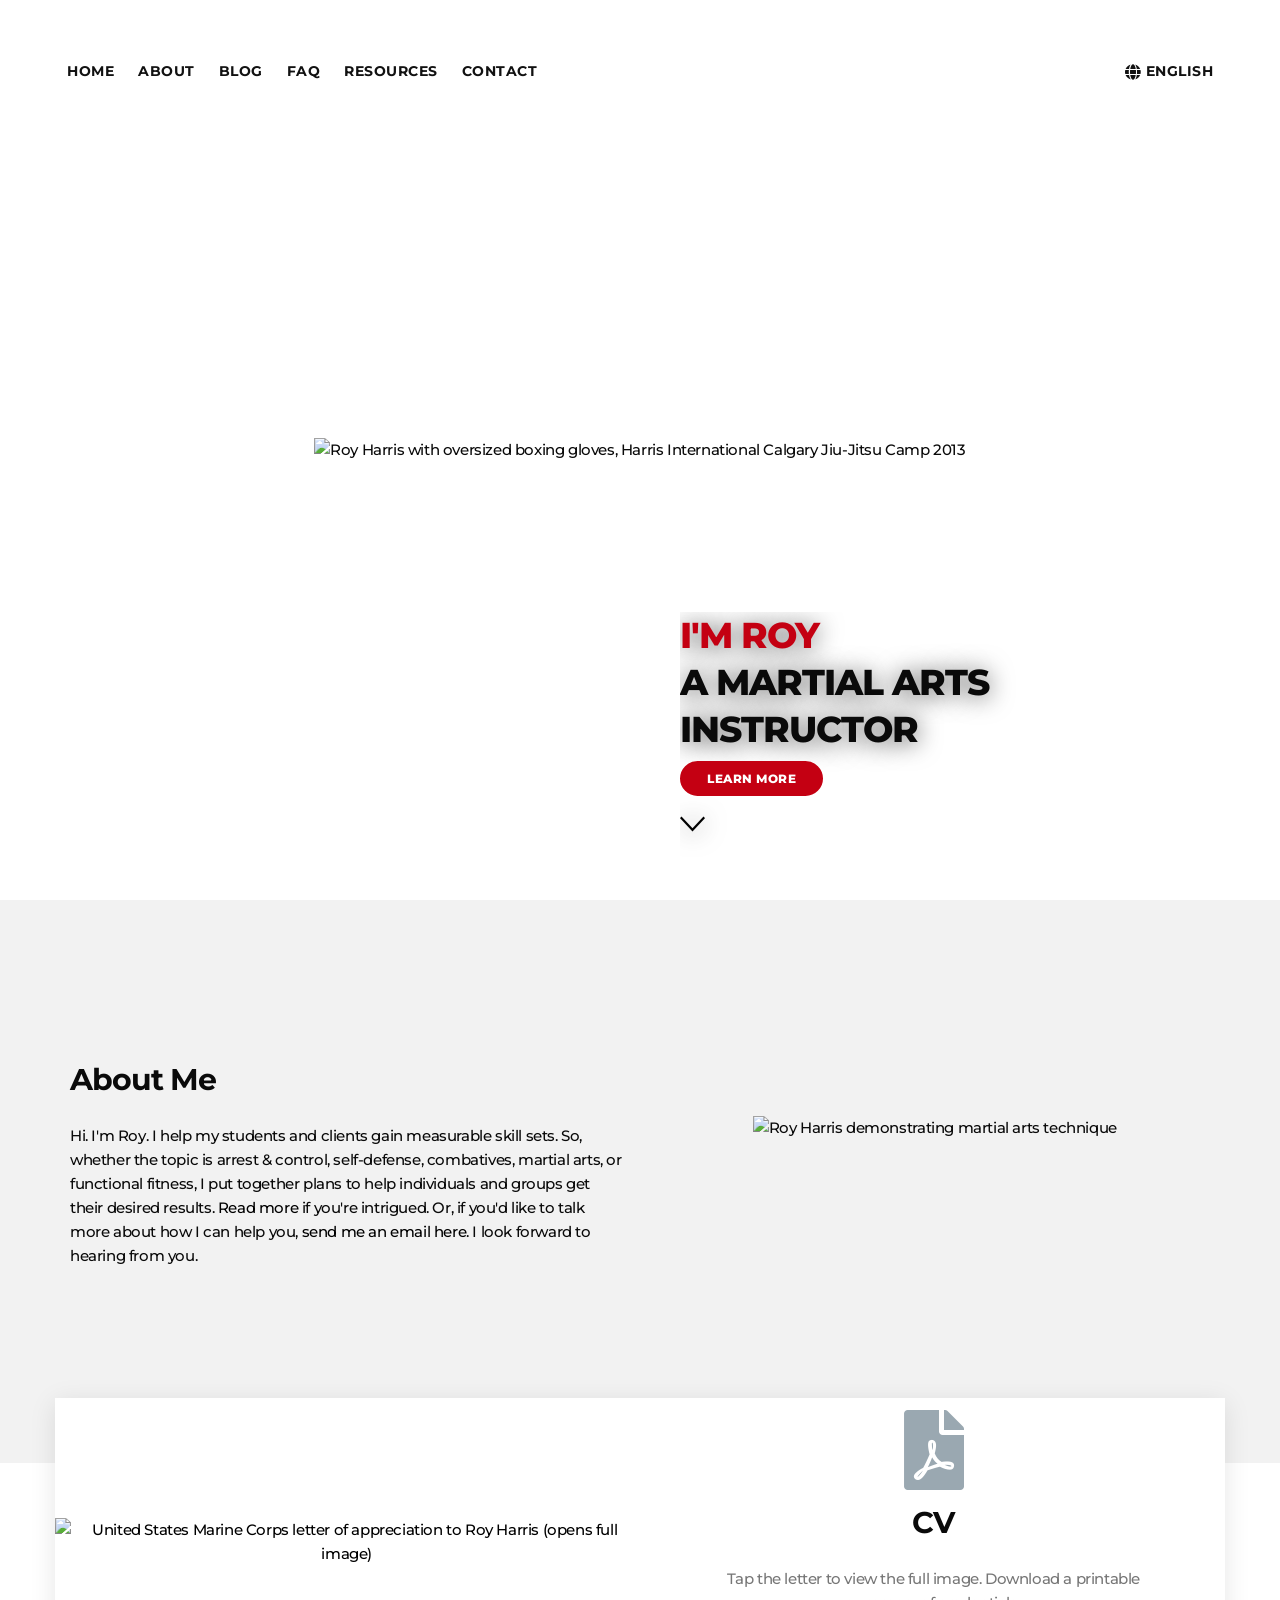
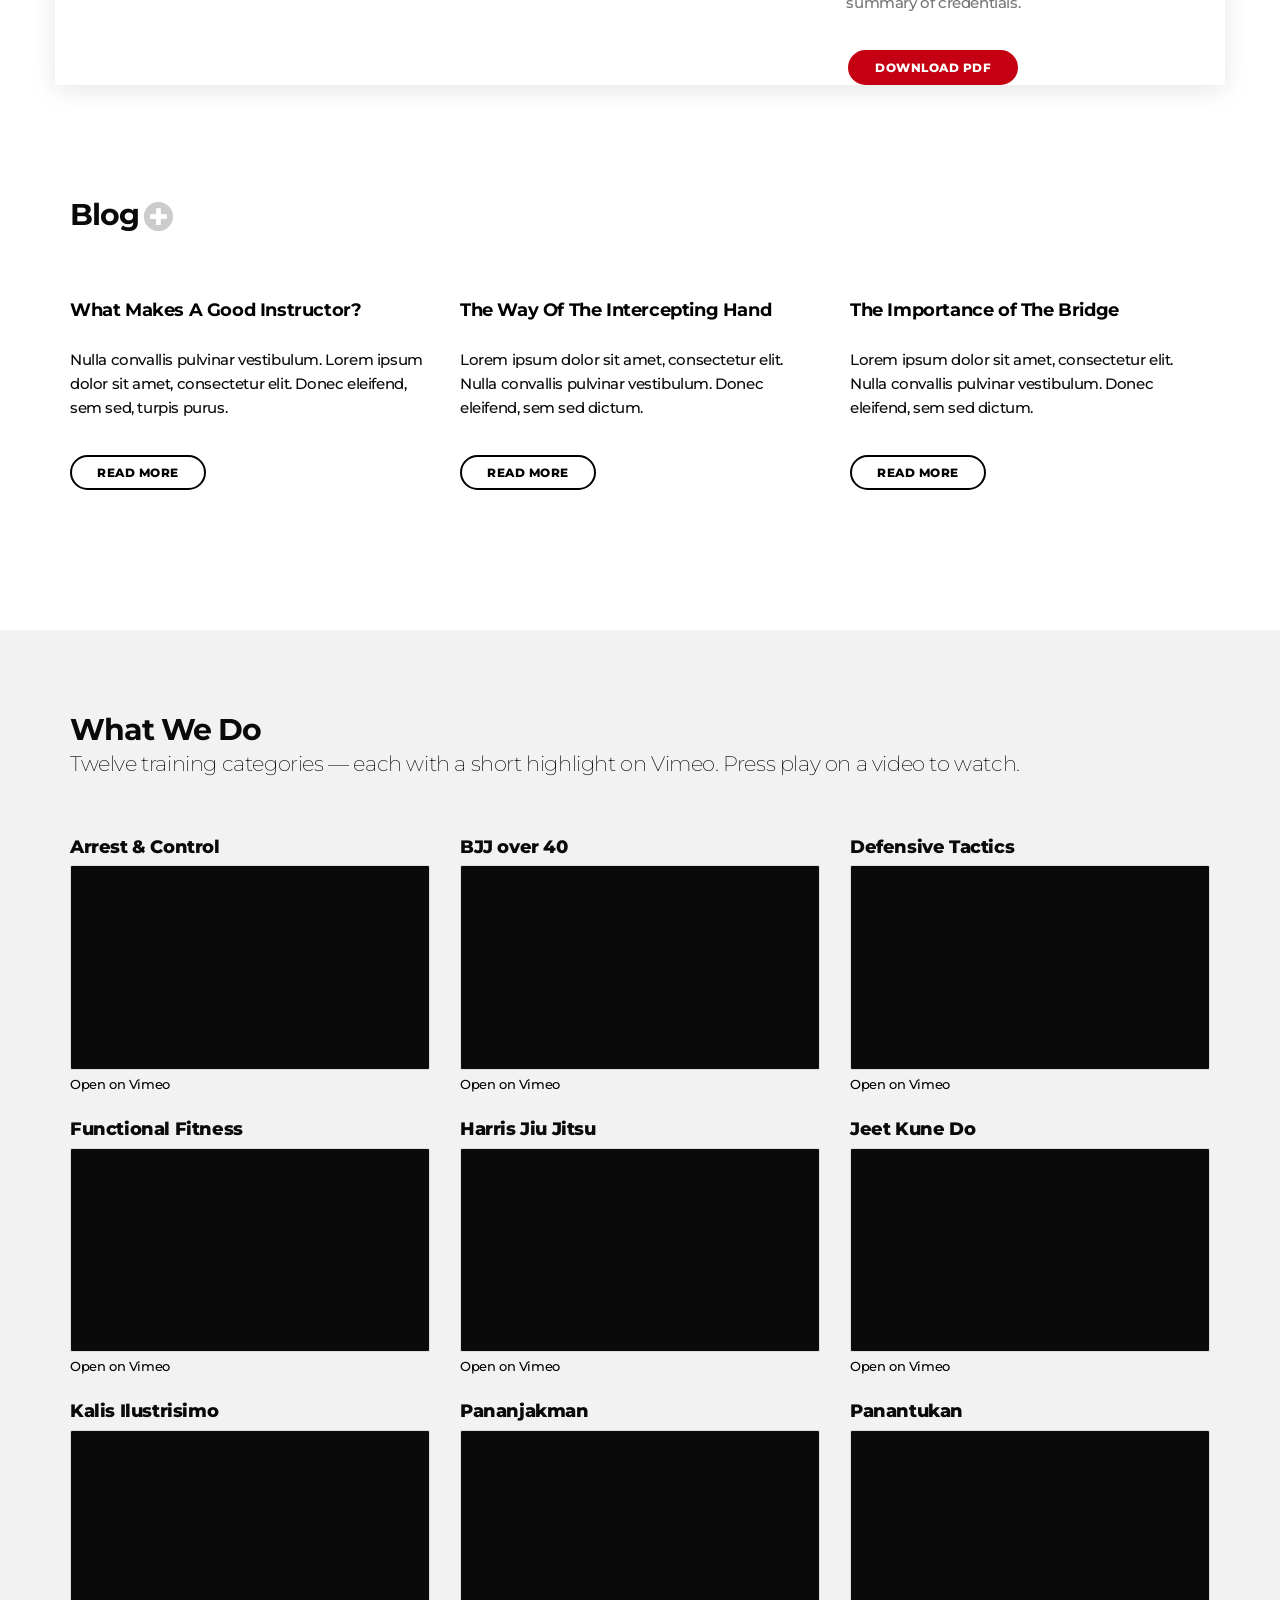
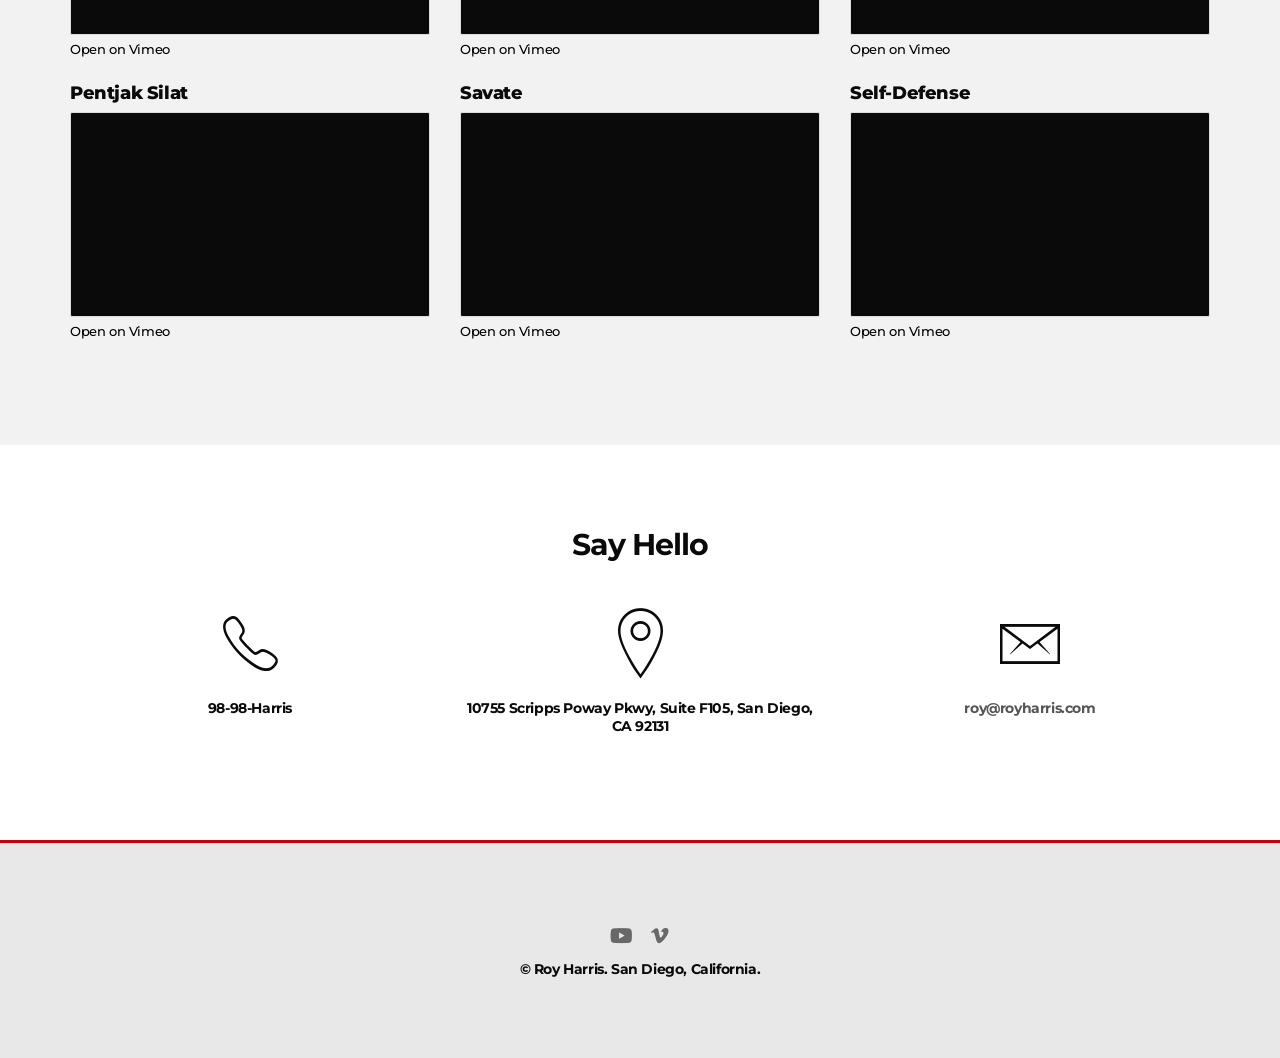
==== index.html @ 0808b43a "first commit" ====
<!DOCTYPE html>
<html lang="en">
  <head>
    <meta charset="utf-8">
    <meta http-equiv="X-UA-Compatible" content="IE=edge">
    <meta name="viewport" content="width=device-width, initial-scale=1">
    <meta name="description" content="Roy Harris — martial arts, defensive tactics, arrest & control, and functional fitness training in Southern California.">
    <meta name="author" content="Roy Harris">
    <title>Roy Harris | Skill Development &amp; Training</title>
    <link href="css/bootstrap.min.css" rel="stylesheet">
    <link href="css/main.css" rel="stylesheet">
    <link href="css/roy-harris.css" rel="stylesheet">
  </head>
  <body class="top" id="page-top" data-spy="scroll" data-target=".navbar-fixed-top">
    <div id="preloader">
      <div id="status"></div>
    </div>
    <nav class="navbar navbar-Concept navbar-center navbar-custom navbar-fixed-top nav-bright roy-nav">
      <div class="container">
        <div class="navbar-header">
          <button class="navbar-toggle toggle-btn-black" type="button" data-toggle="collapse" data-target=".navbar-main-collapse"><span class="sr-only">Toggle navigation</span><span class="icon-bar"></span><span class="icon-bar"></span><span class="icon-bar"></span></button>

        </div>
        <div class="collapse navbar-collapse navbar-main-collapse">
          <ul class="nav navbar-nav">
            <li class="hidden"><a href="#page-top"></a></li>
            <li><a href="index.html#page-top">Home</a></li>
            <li><a href="about.html">About</a></li>
            <li><a href="blog.html">Blog</a></li>
            <li><a href="faq.html">FAQ</a></li>
            <li><a href="resources.html">Resources</a></li>
            <li><a class="page-scroll" href="#contact2">Contact</a></li>
          </ul>
          <ul class="nav navbar-nav pull-right">
            <li class="dropdown">
              <a class="dropdown-toggle" href="#"><i class="fa fa-globe fa-lg"></i> English<span class="caret"></span></a>
              <ul class="dropdown-menu">
                <li><a href="index.html">English</a></li>
                <li><a href="index.html">Español <span class="roy-muted">(coming soon)</span></a></li>
                <li><a href="index.html">Deutsch <span class="roy-muted">(coming soon)</span></a></li>
                <li><a href="index.html">Français <span class="roy-muted">(coming soon)</span></a></li>
                <li><a href="index.html">Русский <span class="roy-muted">(coming soon)</span></a></li>
                <li><a href="index.html">日本語 <span class="roy-muted">(coming soon)</span></a></li>
                <li><a href="index.html">中文(简体) <span class="roy-muted">(coming soon)</span></a></li>
              </ul>
            </li>
          </ul>
        </div>
      </div>
    </nav>
    <section class="bg-custom-section demo-header roy-page-hero roy-home-hero">
      <div class="roy-home-hero-media">
        <img class="roy-home-hero-slide-img" src="src/hero/home-hero/big_gloves_roy_harris_small_02.png" alt="Roy Harris with oversized boxing gloves, Harris International Calgary Jiu-Jitsu Camp 2013">
      </div>
      <div class="bottom-hero header-overlay roy-hero-tagline">
        <h1 class="bold no-pad">
          <div class="violet">I'M ROY</div>
          <div class="rotate">A MARTIAL ARTS INSTRUCTOR, A DEFENSIVE TACTICS TRAINER, A SKILL DEVELOPMENT PARTNER</div>
          <a class="btn btn-violet page-scroll" href="#about">Learn more</a>
          <div class="page-scroll"><a href="#about">
              <div class="mouse"><i class="ion-ios-arrow-down"></i></div></a></div>
        </h1>
      </div>
    </section>
    <section class="bg-gray" id="about">
      <div class="container">
        <div class="row">
          <div class="col-lg-6">
            <h2>About Me</h2>
            <p>Hi. I'm Roy. I help my students and clients gain measurable skill sets. So, whether the topic is arrest &amp; control, self-defense, combatives, martial arts, or functional fitness, I put together plans to help individuals and groups get their desired results. <a href="about.html">Read more</a> if you're intrigued. Or, if you'd like to talk more about how I can help you, <a href="mailto:roy@royharris.com">send me an email here</a>. I look forward to hearing from you.</p>
          </div>
          <div class="col-lg-5 col-lg-offset-1">
            <h3 class="visible-lg">&nbsp;</h3>
            <img class="img-responsive center-block" src="src/hero/hero2.jpg" alt="Roy Harris demonstrating martial arts technique">
          </div>
        </div>
      </div>
    </section>
    <div class="container text-center box-shadow offcet showcase">
      <div class="row v-center">
        <div class="col-lg-6 no-pad">
          <a href="src/about%20me/mcrd_letter.jpg" target="_blank" rel="noopener noreferrer" class="roy-cv-letter">
            <img class="img-responsive center-block" src="src/about%20me/mcrd_letter.jpg" alt="United States Marine Corps letter of appreciation to Roy Harris (opens full image)">
          </a>
        </div>
        <div class="col-lg-6">
          <i class="icon-big fa fa-file-pdf pastel"></i>
          <h2>CV</h2>
          <p class="text-muted">Tap the letter to view the full image. Download a printable summary of credentials.</p>
          <a class="btn btn-Concept" href="downloads/roy-harris-cv.pdf">Download PDF</a>
        </div>
      </div>
    </div>
    <section class="section-small" id="news">
      <div class="container">
        <h2 class="no-pad">Blog<a class="fa fa-plus-circle fa-fw gray" href="blog.html" title="See all articles"></a></h2>
        <div class="row grid-pad">
          <div class="col-sm-4">
            <a href="blog-article-good-instructor.html"><img class="img-responsive center-block" src="src/Blog/graphic1.jpg" alt=""></a>
            <a href="blog-article-good-instructor.html"><h4>What Makes A Good Instructor?</h4></a>
            <p>Nulla convallis pulvinar vestibulum. Lorem ipsum dolor sit amet, consectetur elit. Donec eleifend, sem sed, turpis purus.</p>
            <a class="btn btn-dark-border" href="blog-article-good-instructor.html">Read more</a>
          </div>
          <div class="col-sm-4">
            <a href="blog-article-intercepting-hand.html"><img class="img-responsive center-block" src="src/Blog/graphic2.jpg" alt=""></a>
            <a href="blog-article-intercepting-hand.html"><h4>The Way Of The Intercepting Hand</h4></a>
            <p>Lorem ipsum dolor sit amet, consectetur elit. Nulla convallis pulvinar vestibulum. Donec eleifend, sem sed dictum.</p>
            <a class="btn btn-dark-border" href="blog-article-intercepting-hand.html">Read more</a>
          </div>
          <div class="col-sm-4">
            <a href="blog-article-importance-bridge.html"><img class="img-responsive center-block" src="src/Blog/graphic3.jpg" alt=""></a>
            <a href="blog-article-importance-bridge.html"><h4>The Importance of The Bridge</h4></a>
            <p>Lorem ipsum dolor sit amet, consectetur elit. Nulla convallis pulvinar vestibulum. Donec eleifend, sem sed dictum.</p>
            <a class="btn btn-dark-border" href="blog-article-importance-bridge.html">Read more</a>
          </div>
        </div>
      </div>
    </section>
    <section class="section-small bg-gray roy-what-we-do" id="what-we-do">
      <div class="container">
        <h2 class="no-pad">What We Do</h2>
        <p class="lead">Twelve training categories — each with a short highlight on Vimeo. Press play on a video to watch.</p>
        <div class="row roy-what-we-do-grid">
          <div class="col-lg-4 col-md-6">
            <div class="roy-what-we-do-card">
              <h4>Arrest &amp; Control</h4>
              <div class="embed-responsive embed-responsive-16by9 roy-what-we-do-embed">
                <iframe class="embed-responsive-item" title="Arrest &amp; Control training" src="https://player.vimeo.com/video/1188745778?h=ada3bbeebc&amp;badge=0&amp;autopause=1&amp;player_id=0&amp;app_id=58479" allow="autoplay; fullscreen; picture-in-picture; clipboard-write; encrypted-media; web-share" referrerpolicy="strict-origin-when-cross-origin" allowfullscreen loading="lazy"></iframe>
              </div>
              <p class="text-muted small roy-what-we-do-link"><a href="https://vimeo.com/1188745778/ada3bbeebc" rel="noopener noreferrer" target="_blank">Open on Vimeo</a></p>
            </div>
          </div>
          <div class="col-lg-4 col-md-6">
            <div class="roy-what-we-do-card">
              <h4>BJJ over 40</h4>
              <div class="embed-responsive embed-responsive-16by9 roy-what-we-do-embed">
                <iframe class="embed-responsive-item" title="BJJ over 40 training" src="https://player.vimeo.com/video/1188745817?h=caca1d023d&amp;badge=0&amp;autopause=1&amp;player_id=0&amp;app_id=58479" allow="autoplay; fullscreen; picture-in-picture; clipboard-write; encrypted-media; web-share" referrerpolicy="strict-origin-when-cross-origin" allowfullscreen loading="lazy"></iframe>
              </div>
              <p class="text-muted small roy-what-we-do-link"><a href="https://vimeo.com/1188745817/caca1d023d" rel="noopener noreferrer" target="_blank">Open on Vimeo</a></p>
            </div>
          </div>
          <div class="col-lg-4 col-md-6">
            <div class="roy-what-we-do-card">
              <h4>Defensive Tactics</h4>
              <div class="embed-responsive embed-responsive-16by9 roy-what-we-do-embed">
                <iframe class="embed-responsive-item" title="Defensive tactics training" src="https://player.vimeo.com/video/1188745853?h=e8c87433cd&amp;badge=0&amp;autopause=1&amp;player_id=0&amp;app_id=58479" allow="autoplay; fullscreen; picture-in-picture; clipboard-write; encrypted-media; web-share" referrerpolicy="strict-origin-when-cross-origin" allowfullscreen loading="lazy"></iframe>
              </div>
              <p class="text-muted small roy-what-we-do-link"><a href="https://vimeo.com/1188745853/e8c87433cd" rel="noopener noreferrer" target="_blank">Open on Vimeo</a></p>
            </div>
          </div>
          <div class="col-lg-4 col-md-6">
            <div class="roy-what-we-do-card">
              <h4>Functional Fitness</h4>
              <div class="embed-responsive embed-responsive-16by9 roy-what-we-do-embed">
                <iframe class="embed-responsive-item" title="Functional fitness training" src="https://player.vimeo.com/video/1188745881?h=cadeb2e8a0&amp;badge=0&amp;autopause=1&amp;player_id=0&amp;app_id=58479" allow="autoplay; fullscreen; picture-in-picture; clipboard-write; encrypted-media; web-share" referrerpolicy="strict-origin-when-cross-origin" allowfullscreen loading="lazy"></iframe>
              </div>
              <p class="text-muted small roy-what-we-do-link"><a href="https://vimeo.com/1188745881/cadeb2e8a0" rel="noopener noreferrer" target="_blank">Open on Vimeo</a></p>
            </div>
          </div>
          <div class="col-lg-4 col-md-6">
            <div class="roy-what-we-do-card">
              <h4>Harris Jiu Jitsu</h4>
              <div class="embed-responsive embed-responsive-16by9 roy-what-we-do-embed">
                <iframe class="embed-responsive-item" title="Harris Jiu Jitsu training" src="https://player.vimeo.com/video/1188745919?h=03c6bb45bf&amp;badge=0&amp;autopause=1&amp;player_id=0&amp;app_id=58479" allow="autoplay; fullscreen; picture-in-picture; clipboard-write; encrypted-media; web-share" referrerpolicy="strict-origin-when-cross-origin" allowfullscreen loading="lazy"></iframe>
              </div>
              <p class="text-muted small roy-what-we-do-link"><a href="https://vimeo.com/1188745919/03c6bb45bf" rel="noopener noreferrer" target="_blank">Open on Vimeo</a></p>
            </div>
          </div>
          <div class="col-lg-4 col-md-6">
            <div class="roy-what-we-do-card">
              <h4>Jeet Kune Do</h4>
              <div class="embed-responsive embed-responsive-16by9 roy-what-we-do-embed">
                <iframe class="embed-responsive-item" title="Jeet Kune Do training" src="https://player.vimeo.com/video/1188745953?badge=0&amp;autopause=1&amp;player_id=0&amp;app_id=58479" allow="autoplay; fullscreen; picture-in-picture; clipboard-write; encrypted-media; web-share" referrerpolicy="strict-origin-when-cross-origin" allowfullscreen loading="lazy"></iframe>
              </div>
              <p class="text-muted small roy-what-we-do-link"><a href="https://vimeo.com/1188745953" rel="noopener noreferrer" target="_blank">Open on Vimeo</a></p>
            </div>
          </div>
          <div class="col-lg-4 col-md-6">
            <div class="roy-what-we-do-card">
              <h4>Kalis Ilustrisimo</h4>
              <div class="embed-responsive embed-responsive-16by9 roy-what-we-do-embed">
                <iframe class="embed-responsive-item" title="Kalis Ilustrisimo training" src="https://player.vimeo.com/video/1188745983?badge=0&amp;autopause=1&amp;player_id=0&amp;app_id=58479" allow="autoplay; fullscreen; picture-in-picture; clipboard-write; encrypted-media; web-share" referrerpolicy="strict-origin-when-cross-origin" allowfullscreen loading="lazy"></iframe>
              </div>
              <p class="text-muted small roy-what-we-do-link"><a href="https://vimeo.com/1188745983" rel="noopener noreferrer" target="_blank">Open on Vimeo</a></p>
            </div>
          </div>
          <div class="col-lg-4 col-md-6">
            <div class="roy-what-we-do-card">
              <h4>Pananjakman</h4>
              <div class="embed-responsive embed-responsive-16by9 roy-what-we-do-embed">
                <iframe class="embed-responsive-item" title="Pananjakman training" src="https://player.vimeo.com/video/1188746008?badge=0&amp;autopause=1&amp;player_id=0&amp;app_id=58479" allow="autoplay; fullscreen; picture-in-picture; clipboard-write; encrypted-media; web-share" referrerpolicy="strict-origin-when-cross-origin" allowfullscreen loading="lazy"></iframe>
              </div>
              <p class="text-muted small roy-what-we-do-link"><a href="https://vimeo.com/1188746008" rel="noopener noreferrer" target="_blank">Open on Vimeo</a></p>
            </div>
          </div>
          <div class="col-lg-4 col-md-6">
            <div class="roy-what-we-do-card">
              <h4>Panantukan</h4>
              <div class="embed-responsive embed-responsive-16by9 roy-what-we-do-embed">
                <iframe class="embed-responsive-item" title="Panantukan training" src="https://player.vimeo.com/video/1188746030?badge=0&amp;autopause=1&amp;player_id=0&amp;app_id=58479" allow="autoplay; fullscreen; picture-in-picture; clipboard-write; encrypted-media; web-share" referrerpolicy="strict-origin-when-cross-origin" allowfullscreen loading="lazy"></iframe>
              </div>
              <p class="text-muted small roy-what-we-do-link"><a href="https://vimeo.com/1188746030" rel="noopener noreferrer" target="_blank">Open on Vimeo</a></p>
            </div>
          </div>
          <div class="col-lg-4 col-md-6">
            <div class="roy-what-we-do-card">
              <h4>Pentjak Silat</h4>
              <div class="embed-responsive embed-responsive-16by9 roy-what-we-do-embed">
                <iframe class="embed-responsive-item" title="Pentjak Silat training" src="https://player.vimeo.com/video/1188746050?badge=0&amp;autopause=1&amp;player_id=0&amp;app_id=58479" allow="autoplay; fullscreen; picture-in-picture; clipboard-write; encrypted-media; web-share" referrerpolicy="strict-origin-when-cross-origin" allowfullscreen loading="lazy"></iframe>
              </div>
              <p class="text-muted small roy-what-we-do-link"><a href="https://vimeo.com/1188746050" rel="noopener noreferrer" target="_blank">Open on Vimeo</a></p>
            </div>
          </div>
          <div class="col-lg-4 col-md-6">
            <div class="roy-what-we-do-card">
              <h4>Savate</h4>
              <div class="embed-responsive embed-responsive-16by9 roy-what-we-do-embed">
                <iframe class="embed-responsive-item" title="Savate training" src="https://player.vimeo.com/video/1188746076?badge=0&amp;autopause=1&amp;player_id=0&amp;app_id=58479" allow="autoplay; fullscreen; picture-in-picture; clipboard-write; encrypted-media; web-share" referrerpolicy="strict-origin-when-cross-origin" allowfullscreen loading="lazy"></iframe>
              </div>
              <p class="text-muted small roy-what-we-do-link"><a href="https://vimeo.com/1188746076" rel="noopener noreferrer" target="_blank">Open on Vimeo</a></p>
            </div>
          </div>
          <div class="col-lg-4 col-md-6">
            <div class="roy-what-we-do-card">
              <h4>Self-Defense</h4>
              <div class="embed-responsive embed-responsive-16by9 roy-what-we-do-embed">
                <iframe class="embed-responsive-item" title="Self-defense training" src="https://player.vimeo.com/video/1188746094?h=a420d07b43&amp;badge=0&amp;autopause=1&amp;player_id=0&amp;app_id=58479" allow="autoplay; fullscreen; picture-in-picture; clipboard-write; encrypted-media; web-share" referrerpolicy="strict-origin-when-cross-origin" allowfullscreen loading="lazy"></iframe>
              </div>
              <p class="text-muted small roy-what-we-do-link"><a href="https://vimeo.com/1188746094/a420d07b43" rel="noopener noreferrer" target="_blank">Open on Vimeo</a></p>
            </div>
          </div>
        </div>
      </div>
    </section>
    <section class="section-small" id="contact2">
      <div class="container text-center">
        <div class="row">
          <h2>Say Hello</h2>
          <div class="col-md-4">
            <h5><i class="ion-ios-telephone-outline icon-big"></i>98-98-Harris</h5>
          </div>
          <div class="col-md-4">
            <h5><i class="ion-ios-location-outline icon-big"></i>10755 Scripps Poway Pkwy, Suite F105, San Diego, CA 92131</h5>
          </div>
          <div class="col-md-4">
            <h5><i class="ion-ios-email-outline icon-big"></i><a href="mailto:roy@royharris.com">roy@royharris.com</a></h5>
          </div>
        </div>
      </div>
    </section>
    <section class="section-small bg-gray footer">
      <div class="container text-center">
        <div class="row">
          <div class="col-lg-12">
            <ul class="list-inline no-pad">
              <li><a href="https://www.youtube.com/" rel="noopener noreferrer" target="_blank" aria-label="YouTube"><i class="fab fa-youtube fa-fw fa-lg"></i></a></li>
              <li><a href="https://vimeo.com/" rel="noopener noreferrer" target="_blank" aria-label="Vimeo"><i class="fab fa-vimeo-v fa-fw fa-lg"></i></a></li>
            </ul>
            <h5 class="no-pad">&copy; Roy Harris. San Diego, California.</h5>
          </div>
        </div>
      </div>
    </section>
    <a class="topbtn page-scroll" href="#page-top"></a>
    <script src="js/jquery-3.3.1.min.js"></script>
    <script src="js/bootstrap.min.js"></script>
    <script src="js/jquery.easing.min.js"></script>
    <script src="js/jquery.countdown.min.js"></script>
    <script src="js/device.min.js"></script>
    <script src="js/form.min.js"></script>
    <script src="js/jquery.placeholder.min.js"></script>
    <script src="js/jquery.shuffle.min.js"></script>
    <script src="js/jquery.parallax.min.js"></script>
    <script src="js/jquery.circle-progress.min.js"></script>
    <script src="js/jquery.swipebox.min.js"></script>
    <script src="js/wow.min.js"></script>
    <script src="js/jquery.smartmenus.js"></script>
    <script src="js/text-rotator.min.js"></script>
    <script src="js/main.js"></script>
  </body>
</html>
---- css/main.css ----
@charset "UTF-8";
/*!
    Concept - Smart multi-purpose html5 template
    To use this template you must have a license purchased at Themeforest (themeforest.com)
    Copyright 2000-2095 ForBetterWeb.com
 */
/*------------------------------------------------------------------

Table of contents
* Fonts
* Plugins
* Base structure
  * Preloader
  * Buttons
  * NavBar
  * Backgrounds and font color
  * Intro
    * Intro solid color
    * Video background
  * Forms
    * Subscribe form
  * Countdown
  * News - Blog grid
  * Team
  * Contact
  * Quote
  * Facts
  * Map
  * Carousel
    * Shop thumbnails carousel
  * Animated mouse
  * Text rotator
  * Number scroller
  * Testimonials
  * Portfolio
  * Pricing
  * Miscellaneous
  * Pager
  * Bars and charts
  * Shop
  * Media Queries
  * Magic background
  * Footer
* Stop animation on mobile device
* Icons
* Demo page

-------------------------------------------------------------------*/
/* Fonts */
@import url(fonts-local.css);
/* Fonts and Plugins */
@import url(../fonts/fontawesome/css/fontawesome.min.css);
@import url(../fonts/fontawesome/css/brands.min.css);
@import url(../fonts/fontawesome/css/solid.min.css);
@import url(../fonts/ionicons/css/ionicons.min.css);
@import url(../js/vegas/vegas.min.css);
@import url(animate.min.css);
@import url(swipebox.css);
/* Base structure */
html {
  width: 100% !important;
  height: 100% !important;
}

body {
  width: 100% !important;
  height: 100% !important;
  font: 500 15px/1.6 Montserrat, sans-serif;
  letter-spacing: -0.4px;
  background-color: #fff;
  -webkit-font-smoothing: antialiased;
}

h1, h2, h3, h4, h5, h6 {
  margin: 0 0 25px;
  line-height: 1.3;
  font-weight: 700;
  letter-spacing: -1px;
}

h3, h4, h5, h6 {
  letter-spacing: -0.4px;
}

/* Preloader */
#preloader {
  top: 0;
  left: 0;
  right: 0;
  bottom: 0;
  position: absolute;
  background-color: #fff;
  z-index: 99999;
  height: 100%;
  width: 100%;
  overflow: hidden;
}

#status {
  position: absolute;
  left: 47%;
  top: 50%;
  margin: auto;
  width: 49px;
  height: 49px;
  border-radius: 50%;
  display: inline-block;
  vertical-align: middle;
  background: #999;
  animation: 1.15s infinite ease-in-out;
  -webkit-animation: 1.15s infinite ease-in-out;
  -moz-animation: 1.15s infinite ease-in-out;
  animation-name: loader;
  -webkit-animation-name: loader;
  -moz-animation-name: loader;
}
#status:before, #status:after {
  animation: 1.15s infinite ease-in-out;
  -webkit-animation: 1.15s infinite ease-in-out;
  -moz-animation: 1.15s infinite ease-in-out;
}
#status:before, #status:after {
  width: 100%;
  height: 100%;
  border-radius: 50%;
  position: absolute;
  top: 0;
  left: 0;
}

@keyframes loader {
  from {
    transform: scale(0);
    opacity: 1;
  }
  to {
    transform: scale(1);
    opacity: 0.5;
  }
}
@-ms-keyframes loader {
  from {
    -ms-transform: scale(0);
    opacity: 1;
  }
  to {
    -ms-transform: scale(1);
    opacity: 0.5;
  }
}
@-webkit-keyframes loader {
  from {
    -webkit-transform: scale(0);
    opacity: 1;
  }
  to {
    -webkit-transform: scale(1);
    opacity: 0.5;
  }
}
@-moz-keyframes loader {
  from {
    -moz-transform: scale(0);
    opacity: 1;
  }
  to {
    -moz-transform: scale(1);
    opacity: 0.5;
  }
}
.no-transform {
  text-transform: none;
}

p {
  margin: 0 0 35px;
}

a {
  text-decoration: none;
  color: #000;
  -webkit-transition: all 0.3s ease;
  -moz-transition: all 0.3s ease;
  transition: all 0.3s ease;
}
a img {
  -webkit-transition: all 0.3s ease;
  -moz-transition: all 0.3s ease;
  transition: all 0.3s ease;
}

img {
  -webkit-filter: blur(0);
  filter: blur(0);
}

a, img, :focus, input {
  outline: none !important;
}

a:hover, a:focus {
  color: #666;
  text-decoration: none;
}
a img:hover {
  opacity: 0.75;
}

.no-pad {
  padding-top: 0 !important;
  padding-right: 0 !important;
  padding-bottom: 0 !important;
  padding-left: 0 !important;
  margin-top: 0 !important;
  margin-right: 0 !important;
  margin-bottom: 0 !important;
  margin-left: 0 !important;
}

.no-pad-btm {
  padding-bottom: 0 !important;
  margin-bottom: 0 !important;
}

.no-pad-top {
  padding-top: 0 !important;
}

.overlay {
  background: rgba(7, 9, 21, 0.5);
}

.overlay-white {
  background: rgba(255, 255, 255, 0.85);
  color: #555 !important;
  text-shadow: none;
}

.overlay, .overlay-white {
  width: 100%;
  height: 100%;
  position: absolute;
  z-index: -1;
  top: 0;
  left: 0;
}

.image-overlay {
  padding: 0;
  margin-top: -150px;
  z-index: 999;
  position: relative;
}

@media (max-width: 1199px) {
  .image-overlay {
    margin-top: 0;
  }
}
.breadcrumb {
  background-color: transparent;
  padding: 15px 15px;
}

section, .section {
  position: relative;
  z-index: 992;
  padding-top: 160px;
  padding-bottom: 160px;
  background-color: #fff;
  overflow: hidden;
}

.section-small {
  padding-top: 80px;
  padding-bottom: 80px;
  min-height: auto !important;
}

.section-offcet {
  overflow: inherit;
}

.list-inline > li {
  padding-bottom: 10px;
  vertical-align: bottom;
}

input, textarea {
  border-radius: 50px !important;
}

.dropdown-menu, .panel, .progress, .list-group-item, select {
  border-radius: 6px !important;
}

.nav .label {
  padding: 0.4em 0.7em 0.3em 0.7em;
}

.label-danger {
  background-color: #c00;
}

.badge {
  line-height: inherit;
  border-radius: 15px !important;
}

.dark-gray {
  color: #999;
}

.gray {
  color: #ccc;
}

.blue {
  color: #5bc0df;
}

.violet {
  color: #ff4081;
}

.pastel {
  color: #9aa8b1;
}

.text-black {
  color: #000;
}

.white {
  color: #fff;
}

/* Buttons */
.btn {
  font-size: 12px !important;
  letter-spacing: 0.5px;
  outline: 0;
  text-transform: uppercase;
  -webkit-transition: all 0.3s ease-in-out;
  -moz-transition: all 0.3s ease-in-out;
  transition: all 0.3s ease-in-out;
  text-shadow: none;
  text-decoration: none;
  padding: 7px 25px;
  border-radius: 40px;
  font-weight: 800;
}
.btn:hover {
  box-shadow: none;
}

.btn-lg {
  font-size: 13px !important;
  padding: 10px 32px;
}

.btn-sm {
  font-size: 10px !important;
}

.btn-xs {
  font-size: 9px !important;
  padding: 4px 10px;
}

.btn-border {
  border: 2px solid #fff;
  color: #fff !important;
  background-color: transparent;
}

.btn-dark-border {
  border: 2px solid #000;
  color: #000;
  background-color: transparent;
}

.btn-white {
  border: 2px solid #fff;
  color: #000 !important;
  background-color: #fff;
  box-shadow: 0 0 20px 0 rgba(0, 0, 0, 0.05);
}

.btn-gray {
  border: 2px solid #ccc;
  background-color: #ccc;
  color: #000 !important;
}

.btn-dark {
  border: 2px solid #18191B;
  background-color: #18191B;
  color: #fff !important;
}

.btn-Concept {
  border: 2px solid #9aa8b1;
  background-color: #9aa8b1;
  color: #fff !important;
}

.btn-violet {
  border: 2px solid #ff4081;
  background-color: #ff4081;
  color: #fff !important;
}

.btn-border:focus, .btn-dark-border:focus, .btn-gray:focus, .btn-border:focus, .btn-white:focus, .btn-Concept:focus, .btn-violet:focus {
  opacity: 1;
}

.btn:hover {
  opacity: 0.85 !important;
}

.input-group-lg > .form-control, .input-group-lg > .input-group-addon, .input-group-lg > .input-group-btn > .btn {
  border-radius: 50px;
  margin: 0;
}

.input-group-btn .btn {
  margin-left: -30px !important;
  z-index: 9;
}

a .fa, a .icon {
  text-decoration: none;
  -webkit-transition: all 0.3s ease-in-out;
  -moz-transition: all 0.3s ease-in-out;
  transition: all 0.3s ease-in-out;
}

.iconsmall {
  font-size: 46px;
  float: left;
  line-height: 54px;
  padding-right: 10px;
}

.icon-big {
  font-size: 80px !important;
  display: block !important;
  line-height: 75px !important;
  padding: 15px;
}

.intro-body .icon-big {
  padding: 20px;
}

.classic {
  font-family: "Gloria Hallelujah";
  font-weight: normal !important;
  letter-spacing: 0;
  transform: rotate(-3deg) !important;
  -moz-transform: rotate(-3deg) !important;
  -webkit-transform: rotate(-3deg) !important;
  text-transform: none;
  display: inline-block;
  font-size: 22px;
  padding: 5px;
}

.classic-gradient {
  background: -moz-linear-gradient(#ccc, #000);
  background: -webkit-linear-gradient(#ccc, #000);
  background: linear-gradient(#ccc, #000);
  color: transparent;
  background-clip: text;
  -webkit-background-clip: text;
}

.classic-big {
  font-size: 70px !important;
  line-height: 60px;
  font-weight: normal !important;
  letter-spacing: -1px !important;
  text-transform: none !important;
  padding-bottom: 0;
  display: block;
}

.bg-dark .classic {
  background: transparent;
  color: #fff;
}

.text-gradient {
  background: linear-gradient(to bottom left, #aee5ff, #005279);
  -webkit-background-clip: text;
  -webkit-text-fill-color: transparent;
}

.text-gradient-gray {
  background: linear-gradient(to bottom left, #ccc, #000);
  -webkit-background-clip: text;
  -webkit-text-fill-color: transparent;
}

::-moz-selection, ::selection {
  color: #fff;
  background: #000;
}

ul, ol {
  margin-bottom: 1.5em;
}

a .la {
  opacity: 0.6 !important;
}
a .la:hover {
  opacity: 0.9;
}

.float-left {
  float: left;
}

.float-right {
  float: right;
}

.fa {
  vertical-align: middle;
}

/* NavBar */
.navbar-custom {
  font-family: Montserrat, sans-serif;
  margin-bottom: 0;
  border-bottom: transparent;
  text-transform: uppercase;
  color: rgba(0, 0, 0, 0.9);
  -webkit-transition: all 0.8s ease;
  -moz-transition: all 0.8s ease;
  transition: all 0.8s ease;
}
.navbar-custom .navbar-brand {
  font-size: 32px;
  font-weight: 500;
  letter-spacing: -0.01em;
  text-transform: none;
  /* padding: 17px 5px 12px 15px; */
}
.navbar-custom img {
  display: inline-block;
}
.navbar-custom.top-nav-collapse {
  background-color: #fff;
  /* border-bottom: 1px solid #eee; */
}
.navbar-custom.top-nav-collapse a {
  color: #000;
}
.navbar-custom.top-nav-collapse .navbar-brand {
  font-size: 22px;
}

.navbar-fixed-top .container {
  width: auto;
}

@media (min-width: 1200px) {
  .top-nav-collapse .container {
    width: 1170px !important;
  }
}
.navbar-custom .navbar-brand .logo {
  max-height: 42px;
  display: inline-block;
}

.logoborder {
  border: 1px solid #fff;
  padding: 12px 18px;
  max-height: 48px !important;
  margin-top: -10px;
  font-size: 20px;
}

.logobig {
  font-size: 30px;
}
.logobig .icon-big {
  line-height: 1px;
  margin-top: -25px;
}

.logobig .classic {
  font-size: 36px;
  transform: rotate(0) !important;
  -moz-transform: rotate(0) !important;
  -webkit-transform: rotate(0) !important;
}

.logodark.classic {
  font-size: 40px;
  margin-top: -8px;
}

.supcircle {
  background-color: #5bc0de;
  color: #fff;
  padding: 4px 8px;
  font-size: 16px;
  position: absolute;
  margin: 14px -15px;
  line-height: 16px;
  border-radius: 50% !important;
  font-weight: bold;
}

.navbar-custom.top-nav-collapse .navbar-brand .logo {
  max-height: 24px;
}
.navbar-custom .navbar-brand .logodark {
  display: none;
}
.navbar-custom.top-nav-collapse .navbar-brand .logodark, .navbar-custom .navbar-brand .logo {
  display: inline-block;
}
.navbar-custom.top-nav-collapse .navbar-brand .logo {
  display: none;
}
.navbar-custom.top-nav-collapse .navbar-brand .logodark {
  max-height: 30px;
}
.navbar-custom .navbar-brand i {
  vertical-align: middle;
}
.navbar-custom .navbar-brand:focus {
  outline: 0;
}
.navbar-custom .navbar-brand .navbar-toggle {
  padding: 4px 6px;
  font-size: 16px;
  color: #fff;
}
.navbar-custom .navbar-brand .navbar-toggle:focus, .navbar-custom .navbar-brand .navbar-toggle:active {
  outline: 0;
}

.nav > li > a {
  padding: 21px 13px 15px;
}

.navbar-custom a {
  color: #fff;
  font-size: 14px;
  text-transform: uppercase;
  text-decoration: none;
  letter-spacing: 0.5px;
  font-weight: 700;
}
.navbar-custom .nav li a {
  -webkit-transition: all 0.4s ease-in-out;
  -moz-transition: all 0.4s ease-in-out;
  transition: all 0.4s ease-in-out;
}
.navbar-custom .nav li a:hover, .navbar-custom .nav li a:focus, .navbar-custom .nav li a:active {
  outline: 0;
  background-color: transparent;
}
.navbar-custom .nav li.active {
  outline: 0;
  background-color: transparent !important;
}
.navbar-custom .nav li.active a {
  color: #789 !important;
}
.navbar-custom .nav li.active a:hover {
  color: #789;
}

.dropdown-menu {
  background-color: rgba(255, 255, 255, 0.95);
  color: #fff;
  min-width: 230px !important;
  right: 0;
  left: auto;
  border: 0;
}
.dropdown-menu > li > a {
  font-size: 11px;
  padding: 11px 18px;
  white-space: nowrap;
}
.dropdown-menu > .active > a {
  color: #333 !important;
  background-color: transparent;
}
.dropdown-menu > .active > a:focus, .dropdown-menu > .active > a:hover {
  background-color: transparent;
}

.nav .open > a {
  background-color: transparent;
  border-color: transparent;
}
.nav .open > a:focus, .nav .open > a:hover {
  background-color: transparent;
  border-color: transparent;
}

.search-form {
  margin: 5px 10px;
  width: 250px;
  font-size: 14px;
}
.search-form .form-control {
  color: #ccc !important;
}

.search-button {
  width: 42px;
  height: 40px;
  line-height: 38px;
  margin-top: -12px;
  position: absolute;
  top: 50%;
  right: 12px;
  overflow: hidden;
  background: transparent;
  color: #888;
  border: none;
  outline: none;
}

.search-form {
  padding: 10px;
  width: 100%;
  border-bottom: #555;
  margin: 0;
}

.nav .badge {
  color: #fff;
  padding: 5px 6px 4px 7px;
  position: absolute;
  margin: -10px -4px;
  line-height: 1;
  border-radius: 50% !important;
  border: #dadada 2px solid;
}

.navbar-toggle {
  padding: 10px 0;
}
.navbar-toggle .icon-bar {
  width: 30px;
  border-radius: 0;
  background: #fff;
}

.top-nav-collapse .icon-bar {
  background: #333;
}

.navbar-custom.nav-bright a {
  color: #333;
}

.vmenu {
  display: inline-block;
  margin: 0;
  padding: 0;
}

a.btn-nav .btn {
  margin: 30px 0 109px;
}

.navbar-custom .nav .dropdown-menu li a.btn-nav:hover {
  background-color: transparent;
}

.menu-divider {
  width: 1px;
  border-right: 1px solid #b3b3b3;
  line-height: 18px;
  margin: 23px 15px 0;
}

.dropdown-menu strong {
  padding: 20px 0 16px 18px;
  display: block;
  font-size: 13px;
  font-weight: bold;
  line-height: 1px;
  color: #555 !important;
}

.nav .active {
  height: auto !important;
}

.dropdown-menu {
  padding: 10px 0;
}

.navbar-nav:not(.sm-collapsible) ul .caret {
  position: absolute;
  right: 0;
  margin-top: 6px;
  margin-right: 15px;
  border-top: 4px solid transparent;
  border-bottom: 4px solid transparent;
  border-left: 4px dashed;
}
.navbar-nav:not(.sm-collapsible) ul a.has-submenu {
  padding-right: 30px;
}
.navbar-nav.sm-collapsible .caret, .navbar-nav.sm-collapsible ul .caret {
  position: absolute;
  right: 0;
  margin: -25px 14px 0 0;
  padding: 0;
  width: 32px;
  height: 26px;
  line-height: 24px;
  text-align: center;
  border-width: 1px;
  border-style: solid;
}
.navbar-nav.sm-collapsible .caret:before {
  content: "+";
  font-family: monospace;
  font-size: 20px;
}
.navbar-nav.sm-collapsible .open > a > .caret:before {
  content: "-";
}
.navbar-nav.sm-collapsible a.has-submenu {
  padding-right: 50px;
}
.navbar-nav.sm-collapsible[data-sm-skip-collapsible-behavior] .caret, .navbar-nav.sm-collapsible[data-sm-skip-collapsible-behavior] ul .caret {
  position: static;
  margin: 0 0 0 2px;
  padding: 0;
  width: 0;
  height: 0;
  border-top: 4px dashed;
  border-right: 4px solid transparent;
  border-bottom: 0;
  border-left: 4px solid transparent;
}
.navbar-nav.sm-collapsible[data-sm-skip-collapsible-behavior] .caret:before {
  content: "" !important;
}
.navbar-nav.sm-collapsible[data-sm-skip-collapsible-behavior] a.has-submenu {
  padding-right: 15px;
}
.navbar-nav span.scroll-up, .navbar-nav span.scroll-down {
  position: absolute;
  display: none;
  visibility: hidden;
  height: 20px;
  overflow: hidden;
  text-align: center;
}
.navbar-nav span.scroll-up-arrow {
  position: absolute;
  top: -2px;
  left: 50%;
  margin-left: -8px;
  width: 0;
  height: 0;
  overflow: hidden;
  border-top: 7px dashed transparent;
  border-right: 7px dashed transparent;
  border-bottom: 7px solid;
  border-left: 7px dashed transparent;
}
.navbar-nav span.scroll-down-arrow {
  position: absolute;
  left: 50%;
  margin-left: -8px;
  width: 0;
  height: 0;
  overflow: hidden;
  border-top: 7px dashed transparent;
  border-right: 7px dashed transparent;
  border-bottom: 7px solid;
  border-left: 7px dashed transparent;
  top: 6px;
  border-top: 7px solid;
  border-right: 7px dashed transparent;
  border-bottom: 7px dashed transparent;
  border-left: 7px dashed transparent;
}
.navbar-nav.sm-collapsible ul .dropdown-menu > li > a, .navbar-nav.sm-collapsible ul .dropdown-menu .dropdown-header {
  padding-left: 35px;
}
.navbar-nav.sm-collapsible ul ul .dropdown-menu > li > a, .navbar-nav.sm-collapsible ul ul .dropdown-menu .dropdown-header {
  padding-left: 45px;
}
.navbar-nav.sm-collapsible ul ul ul .dropdown-menu > li > a, .navbar-nav.sm-collapsible ul ul ul .dropdown-menu .dropdown-header {
  padding-left: 55px;
}
.navbar-nav.sm-collapsible ul ul ul ul .dropdown-menu > li > a, .navbar-nav.sm-collapsible ul ul ul ul .dropdown-menu .dropdown-header {
  padding-left: 65px;
}
.navbar-nav .dropdown-menu > li > a {
  white-space: normal;
}
.navbar-nav ul.sm-nowrap > li > a {
  white-space: nowrap;
}
.navbar-nav.sm-collapsible ul.sm-nowrap > li > a {
  white-space: normal;
}

.navbar-right ul.dropdown-menu {
  left: auto;
  right: 0;
}

.dropdown-menu .fa {
  opacity: 0.5 !important;
  line-height: 13px !important;
}

.nav .fa {
  font-size: 16px;
  line-height: 1px;
}
.nav .fa-angle-down {
  font-size: 13px;
}
.nav .fa, .nav a .fa {
  opacity: 1 !important;
}
.nav .fa-plus {
  font-size: 12px;
}

@media (min-width: 991px) {
  .search-form input {
    background: transparent;
    border: 0;
    width: 200px;
  }

  .navbar-custom {
    padding: 40px 30px;
    border-bottom: 0;
    background: transparent;
  }
  .navbar-custom.top-nav-collapse {
    padding: 0 30px;
    background-color: #fff;
  }
  .navbar-custom .nav .dropdown-menu li a:hover {
    background-color: #ddd;
  }

  @-webkit-keyframes fadeInUniversal {
    0% {
      opacity: 0;
      transform: translate(0, -40px);
    }
    100% {
      opacity: 1;
      transform: translate(0, 0);
    }
  }
  @keyframes fadeInUniversal {
    0% {
      opacity: 0;
      transform: translate(0, -40px);
    }
    100% {
      opacity: 1;
      transform: translate(0, 0);
    }
  }
  li:hover ul.dropdown-menu {
    opacity: 1;
    -webkit-animation: fadeInUniversal 0.7s;
    animation: fadeInUniversal 0.7s;
    -webkit-animation-fill-mode: forwards;
    animation-fill-mode: forwards;
  }

  ul.nav li.dropdown:hover > ul.dropdown-menu {
    display: block;
  }

  .navbar-left {
    float: right !important;
  }

  ul.dropdown-menu.columns-2 {
    left: 0 !important;
    padding: 20px 22px 25px;
  }
  ul.dropdown-menu.columns-3 {
    left: 0 !important;
    padding: 20px 22px 25px;
    -moz-column-count: 3;
    -webkit-column-count: 3;
    column-count: 3;
    min-width: 860px !important;
  }
  ul.dropdown-menu.columns-2 {
    -moz-column-count: 2;
    -webkit-column-count: 2;
    column-count: 2;
    min-width: 380px !important;
  }

  .columns2 .btn-white, .columns3 .btn-white {
    margin-top: 12px;
    display: inline-block;
  }

  .navbar-fixed-top .caret, .navbar-fixed-top .open > .dropdown-menu {
    display: none;
  }

  .angle-right:after {
    float: right;
    font-family: "Font Awesome 5 Free";
    content: "";
    color: inherit;
    position: absolute;
    right: 20px;
  }
}
@media (max-width: 991px) {
  .dropdown-menu {
    padding: 0;
  }
}
@media (max-width: 990px) {
  p.empty {
    display: none;
  }

  .search-button {
    margin-top: 0;
  }

  .nav .badge {
    margin: 2px 4px;
  }
  .nav a {
    border-bottom: 1px solid rgba(0, 0, 0, 0.05) !important;
    color: #000 !important;
  }
  .nav a:focus {
    border-bottom: 1px solid rgba(0, 0, 0, 0.05) !important;
  }

  .navbar-header {
    float: none;
  }

  .navbar-left, .navbar-right {
    float: none !important;
  }

  .navbar-toggle {
    display: block;
  }

  .navbar-collapse {
    background-color: #eee !important;
    border-top: 1px solid transparent;
    box-shadow: inset 0 1px 0 rgba(255, 255, 255, 0.1);
  }
  .navbar-collapse.collapse {
    display: none !important;
  }

  .navbar-nav {
    float: none !important;
    margin-top: 7px;
  }
  .navbar-nav > li {
    float: none;
  }
  .navbar-nav > li > a {
    padding-top: 14px;
    padding-bottom: 14px;
  }

  .collapse.in {
    display: block !important;
  }

  .navbar-collapse.in {
    overflow-y: auto !important;
  }

  .navbar-nav .open .dropdown-menu {
    position: static;
    float: none;
    width: auto;
    margin-top: 0;
    background-color: transparent;
    border: 0;
    box-shadow: none;
  }
  .navbar-nav .open .dropdown-menu > li > a, .navbar-nav .open .dropdown-menu .dropdown-header {
    padding: 10px 15px 10px 25px;
  }

  .navbar-inverse .navbar-nav .open .dropdown-menu > li > a {
    color: #999;
  }
  .navbar-inverse .navbar-nav .open .dropdown-menu > li > a:hover, .navbar-inverse .navbar-nav .open .dropdown-menu > li > a:focus {
    color: #fff;
    background-color: transparent;
    background-image: none;
  }
}
/* NavBar Center */
.navbar-center .navbar-brand {
  transform: translateX(-50%);
  left: 51%;
  position: absolute;
  padding: 14px 0;
  margin-left: 0;
}

.navbar-center {
  padding-left: 0 !important;
  padding-right: 0 !important;
}

.navbar-center .nav > li > a {
  padding: 21px 12px 15px !important;
}

@media (min-width: 1170px) {
  .navbar-center .container {
    width: 1170px;
    padding-left: 0;
    padding-right: 0;
  }
}
/* NavBar Wide */
@media (min-width: 991px) {
  .navbar-custom.top-nav-collapse {
    padding: 0 !important;
  }
}
/* NavBar Landing */
.landing-nav .toggle-btn:hover, .landing-nav a:hover {
  opacity: 0.9;
}

.landing-nav nav {
  background-color: rgba(0, 0, 0, 0.8);
  position: fixed;
  top: 0;
  left: 0;
  width: 100%;
  height: 100%;
  opacity: 0;
  visibility: hidden;
  transition: all 0.5s ease-in-out;
  z-index: 999;
  display: flex;
  align-items: center;
  justify-content: center;
  flex-direction: column;
}

.landing-nav nav ul {
  list-style-type: none;
  padding: 0;
  margin: 0;
  transition: all 0.3s ease-in-out;
}

.landing-nav nav ul li {
  transform: translateY(50px);
  opacity: 0;
}

.landing-nav nav ul li a {
  display: block;
  font-size: 26px;
  text-decoration: none;
  padding: 10px 5px;
  text-align: center;
  color: #fff;
  font-weight: bold;
  transition: all 0.2s ease-in-out;
  text-shadow: 1px 1px 2px rgba(0, 0, 0, 0.5);
}

.landing-nav, .landing-nav a {
  color: #fff;
}

.landing-nav a:hover:after {
  width: 100%;
  left: 0;
}

.landing-nav a:after {
  bottom: 0;
  content: "";
  display: block;
  height: 2px;
  background: #5bc0df;
  transition: width 1s ease 0s, left 0.5s ease 0s;
  width: 0;
}

.toggle-btn {
  display: block;
  position: fixed;
  z-index: 9999;
  top: 50px;
  right: 50px;
  cursor: pointer;
  transition: all 0.5s;
}

.top-nav-collapse .toggle-btn {
  top: 40px;
  right: 40px;
}

.toggle-btn .bar {
  width: 40px;
  height: 3px;
  margin: 6px auto;
  transition: all 0.3s;
}

.landing-nav .logo, .landing-nav .logodark {
  max-height: 60px;
  position: absolute;
  top: 50px;
  left: 50px;
}

.landing-nav.top-nav-collapse .logodark {
  max-height: 50px;
  opacity: 1;
  top: 40px;
  left: 40px;
}

.landing-nav .logodark {
  opacity: 0;
}

.landing-nav.top-nav-collapse .logo {
  opacity: 0;
}

.toggle-btn .bar {
  background-color: #fff;
}

.toggle-btn-white .bar {
  background-color: #fff !important;
}

.toggle-btn-black .icon-bar {
  background-color: #000 !important;
}

.top-nav-collapse .toggle-btn .bar {
  background-color: #000;
}

.toggle-btn .bar:nth-child(2) {
  margin-right: 5px;
}

.toggle-btn .bar:nth-child(2):hover {
  margin-right: 0px;
}

#toggle:checked ~ nav {
  opacity: 1;
  visibility: visible;
}

#toggle:checked ~ nav ul li {
  transform: translateY(0px);
  opacity: 1;
}

#toggle:checked ~ nav ul li {
  transition: all 0.3s cubic-bezier(0.6, 0, 0.8, 1.5) 0.3s;
}

#toggle:checked + label.toggle-btn .bar {
  background-color: #fff;
}

#toggle:checked + label.toggle-btn .bar:nth-child(2) {
  transform: translateX(50px);
  opacity: 0;
}

#toggle:checked + label.toggle-btn .bar:nth-child(1) {
  transform: translateY(10px) rotate(45deg);
}

#toggle:checked + label.toggle-btn .bar:nth-child(3) {
  transform: translateY(-8px) rotate(-45deg);
}

.logolanding {
  max-height: 120px;
  margin: 25px 0;
}

.landing-nav .footer {
  position: fixed;
  bottom: 30px;
}

/* Backgrounds and font color */
.bg-gray {
  background-color: #f7f7f7;
}

.bg-gray2 {
  background-color: #f1f1f1;
}

.bg-transparent {
  background-color: transparent;
}

.bg-dark {
  background-color: #18191B;
}

.bg-dark2 {
  background-color: rgba(12, 13, 15, 0.98);
}

.bg-custom-section {
  background-position: center !important;
  background-repeat: no-repeat !important;
  background-size: cover !important;
}

.small-header {
  position: relative;
  z-index: 1;
  padding-top: 142px;
  padding-bottom: 55px;
}
.small-header.bg-dark:before, .small-header.bg-transparent:before, .small-header.bg-img:before, .small-header.bg-img2:before, .small-header.bg-img3:before, .small-header.bg-img4:before, .small-header.bg-img5:before, .small-header.bg-img6:before {
  background: rgba(7, 9, 21, 0.5);
  content: " ";
  left: 0;
  top: 0;
  position: absolute;
  width: 100%;
  height: 100%;
  z-index: -9;
}
.small-header .bg-white h2, .small-header .bg-white h3 {
  color: #789;
}

@media (max-width: 992px) {
  .small-header {
    text-align: center !important;
  }
  .small-header .text-right {
    text-align: center !important;
  }
}
.bg-img-custom-small {
  min-height: 500px;
}

.bg-img-custom, .bg-img-custom-small, .bg-dark, .bg-dark2, .bg-transparent, .bg-img, .bg-img2, .bg-img3, .bg-img4, .bg-img5, .bg-img6 {
  color: rgba(255, 255, 255, 0.9) !important;
  text-shadow: 0 1px 3px rgba(0, 0, 0, 0.2);
}

.bg-img-custom a {
  color: #fff !important;
  text-shadow: 0 1px 3px rgba(0, 0, 0, 0.2);
}

.bg-img {
  background: url(../img/main/35.jpg);
}

.bg-img2 {
  background: url(../img/main/18.jpg);
}

.bg-img3 {
  background: url(../img/main/2.jpg);
}

.bg-img4 {
  background: url(../img/main/10.jpg);
}

.bg-img5 {
  background: url(../img/main/0.jpg);
}

.bg-img6 {
  background: url(../img/main/40.jpg);
}

.bg-img7 {
  background: url(../img/misc/background.png);
}

.bg-img-custom, .bg-img-custom-static, .bg-img-custom-small, .bg-img, .bg-img2, .bg-img3, .bg-img4, .bg-img5, .bg-img6, .bg-img7 {
  background-attachment: fixed;
  background-repeat: no-repeat;
  background-position: 50% 50%;
  -webkit-background-size: cover;
  -moz-background-size: cover;
  background-size: cover;
  /* MAGIC HAPPENS HERE */
  transform: translateZ(0);
  -moz-transform: translatez(0);
  -ms-transform: translatez(0);
  -o-transform: translatez(0);
  -webkit-transform: translateZ(0);
}

.bg-img-custom, .bg-img-custom-small, .bg-dark a, .bg-dark2 a, .bg-transparent a, .bg-img a, .bg-img2 a, .bg-img3 a, .bg-img4 a, .bg-img5 a, .bg-img6 a, .bg-primary a {
  color: #fff;
}

.bg-img-custom a:hover, .bg-img-custom-small a:hover, .bg-dark a:hover, .bg-dark2 a:hover, .bg-transparent a:hover, .bg-img a:hover, .bg-img2 a:hover, .bg-img3 a:hover, .bg-img4 a:hover, .bg-img5 a:hover, .bg-img6 a:hover {
  color: rgba(255, 255, 255, 0.8);
}

.bg-white {
  background-color: #fff;
  border-top: 1px solid #eee;
  border-bottom: 1px solid #eee;
  color: #222 !important;
  text-shadow: none !important;
}
.bg-white a {
  color: #555 !important;
}

/* Intro */
.intro {
  display: table;
  text-align: center;
  width: 100%;
  color: #fff;
  text-shadow: 0 1px 3px rgba(0, 0, 0, 0.2);
  overflow: hidden;
  position: relative;
  background-repeat: no-repeat;
  background-position: center center;
  height: 100% !important;
  z-index: 0;
  -webkit-background-size: cover;
  -moz-background-size: cover;
  background-size: cover;
}
.intro a {
  color: #fff;
}
.intro a:hover {
  color: #ccc;
  text-decoration: none;
}

.introhalf {
  height: 50% !important;
}

.intro .intro-body {
  display: table-cell;
  vertical-align: middle;
  padding: 150px 0 70px;
  width: 100%;
  position: relative;
  z-index: 1;
}

.bottom-hero, .bottom .intro-body {
  vertical-align: bottom;
  width: 500px;
  overflow: hidden;
  display: block;
  position: absolute;
  bottom: 30px;
  right: 100px;
}

.bottom-center {
  vertical-align: bottom;
  position: absolute;
  bottom: 45px;
  width: 100%;
}

@media (max-width: 990px) {
  .bottom .intro-body {
    right: auto;
    width: 100%;
    padding: 40px;
  }
}
.introhalf .intro-body {
  padding: 180px 0 110px;
}

.transparent, transparent a, transparent h1 {
  color: #000 !important;
  text-shadow: none;
}

.transformx:before {
  transform: skewX(7deg);
  transform-origin: top right;
  right: 0;
  left: auto;
  width: 830px;
  content: "";
  top: 0;
  position: fixed;
  height: 100%;
  z-index: -9;
}

.transformx.orange:before {
  background: rgba(255, 100, 0, 0.6);
}

.transformx.black:before {
  background: rgba(0, 0, 0, 0.5);
}

.intro h1 {
  font-size: 70px;
  line-height: 80px;
  letter-spacing: 0;
}
.intro h1.intro-small {
  font-size: 65px;
  line-height: 65px;
}
.intro .small {
  font-size: 50px;
  line-height: 50px;
}
.intro .lead {
  margin: 40px 0 0;
}

.intro-fullscreen {
  display: flex;
  align-items: center;
  justify-content: center;
  flex-direction: column;
  width: 100%;
}
.intro-fullscreen .small {
  font-size: 85%;
}

@keyframes kenburns {
  0% {
    transform: scale(1.2);
  }
  100% {
    transform: scale(1);
  }
}
@media (min-width: 768px) {
  .intro {
    padding: 0;
  }
}
/* Intro solid color */
.solid-color .intro-body:before {
  background: transparent !important;
}

.solid-color.intro {
  text-shadow: none !important;
}

.solid-color {
  background: linear-gradient(45deg, #e91e62 0%, #ff0057de 52%);
}

/* Video background */
.video-controls {
  position: absolute;
  bottom: 30px;
  right: 40px;
  z-index: 1;
  opacity: 0.4;
  display: none;
}

.video-controls-visible {
  display: inline;
}

.video-controls .fa {
  color: #fff;
  padding: 5px;
  width: 25px;
}
.video-controls a.fa {
  text-decoration: none;
}

.mbYTP_wrapper {
  z-index: 0 !important;
}

.section-video {
  min-height: 300px;
  padding-top: 60px;
  padding-bottom: 60px;
  top: 0 !important;
  opacity: 1 !important;
}
.section-video .mbYTP_wrapper {
  z-index: -1 !important;
}
.section-video:before {
  background: rgba(7, 9, 21, 0.5);
  content: "";
  left: 0;
  top: 0;
  position: relative;
  width: 100%;
  height: 100%;
  z-index: -9;
}

.bg-video-small {
  text-align: left !important;
  opacity: 1 !important;
  top: 0 !important;
}

/* Forms */
.small-form {
  margin: 0 auto 40px !important;
  max-width: 350px;
}

.help-block li {
  list-style: none;
  color: #990000;
}
.help-block ul {
  padding: 0;
  margin: 0;
}

.form-control {
  border: 1px solid #ddd;
  -webkit-box-shadow: none;
  box-shadow: none;
  -webkit-transition: border-color ease-in-out 0.3s, -webkit-box-shadow ease-in-out 0.3s;
  transition: border-color ease-in-out 0.3s, box-shadow ease-in-out 0.3s;
}
.form-control:focus {
  border-color: #888;
  outline: 0;
  -webkit-box-shadow: none;
  box-shadow: none;
}

.subscribe-form {
  padding: 0;
}

.input-group-btn:last-child > .btn, .input-group-btn:last-child > .btn-group {
  margin-left: 0;
}

input[type=checkbox], input[type=radio] {
  margin: 7px 0 0;
}

.checkbox label, .radio label {
  font-weight: normal;
}

.form-signin .form-control {
  position: relative;
}
.form-signin .form-control:focus {
  z-index: 2;
}
.form-signin input {
  margin-bottom: -1px;
}

.dark-form input, .dark-form textarea {
  color: #ccc;
  background-color: rgba(0, 0, 0, 0.45);
  border: 0;
}

/* Countdown */
[id*=clock] {
  padding: 40px 0;
}
[id*=clock] div {
  font-weight: bold;
  display: inline-block;
  font-size: 12px;
  margin: 0 15px;
  text-transform: uppercase;
  letter-spacing: 2px;
  line-height: 60px;
}
[id*=clock] span {
  font-weight: 200;
  display: block;
  font-size: 54px;
  padding: 30px 0;
  width: 68px;
  border-bottom: 1px solid #ccc;
}

@media (max-width: 1170px) {
  [id*=clock] div {
    margin: 0 15px;
  }
  [id*=clock] span {
    font-size: 48px;
    padding: 18px 0;
  }
}
@media (max-width: 768px) {
  [id*=clock] div {
    margin: 0 15px;
  }
  [id*=clock] span {
    font-size: 38px;
    padding: 15px 0;
    width: 40px;
  }
}
@media (max-width: 468px) {
  [id*=clock] div {
    margin: 0 7px;
  }
  [id*=clock] span {
    font-size: 32px;
    padding: 5px 0;
  }
}
/* News - Blog etc grid */
#news div[class*=col-] {
  margin-bottom: 60px;
}
#news h5 {
  padding-top: 10px;
  margin-bottom: 25px;
}

#news-wide h3, #news-wide h4, #news-wide h5 {
  margin: 5px 0;
}

.grid-pad img {
  margin-bottom: 25px;
}
.grid-pad div[class*=col-] {
  margin-bottom: 40px;
}

#news-single .carousel {
  padding-bottom: 20px;
}

.row:not(:first-child) {
  padding-top: 40px;
}

.row:not(:first-child) div[class*=col-] {
  margin-bottom: 0;
}

/* Team */
#team [class*=col-] {
  padding: 0 13px 0;
}
#team i {
  color: #777;
}
#team h5 {
  margin-top: -95px;
  position: relative;
  z-index: 1;
  font-size: 18px;
  line-height: 30px;
}
#team .fab {
  font-size: 18px;
}
#team .list-inline {
  margin: -10px;
}
#team .shadow::after {
  display: block;
  position: relative;
  background-image: linear-gradient(to bottom, rgba(255, 255, 255, 0) 0, #fff 100%);
  margin-top: -200px;
  height: 200px;
  width: 100%;
  content: "";
}

/* Contact */
#contact {
  padding-top: 0;
  padding-bottom: 0;
}
#contact #map {
  height: 420px;
}
#contact div[class*=col-] {
  padding: 30px;
  background: rgba(255, 255, 255, 0.85);
  margin-top: -375px;
  box-shadow: 0 0 57px rgba(0, 0, 0, 0.08);
}

#contact2 a {
  text-decoration: none;
  color: #555;
}
#contact2 hr {
  margin-top: 40px;
  margin-bottom: 40px;
  border-top: 1px solid #ccc;
}
#contact2 .list-inline {
  padding-top: 10px;
}

@media (max-width: 991px) {
  #contact {
    text-align: center;
  }
}
/* Quote */
blockquote {
  padding: 18px;
  margin: 0 0 20px;
  border-left: none;
}
blockquote:before, blockquote:after {
  color: #ccc;
  font-size: 18px;
  font-family: "Font Awesome 5 Free";
}
blockquote:before {
  content: "";
  padding-right: 15px;
}
blockquote:after {
  content: "";
  padding-left: 10px;
}

.quote {
  font-size: 18px;
}

/* Facts */
@media (max-width: 768px) {
  .facts .col-sm-6 {
    margin-top: 25px;
    margin-bottom: 25px;
  }
}
.action-box li {
  float: left;
  margin: 20px 0 0 15px;
}
.action-box span {
  display: none;
}

#tweecool span {
  font-size: 18px;
}

/* Map */
#map {
  width: 100%;
  height: 400px;
  border-top: 1px solid #eee;
  border-bottom: 1px solid #eee;
}

#mapdark {
  width: 100%;
  height: 430px;
  border-top: 1px solid #eee;
  border-bottom: 1px solid #eee;
  border: 0 !important;
}

.mapsmall {
  margin-bottom: 30px;
  border: 0 !important;
}

/* Carousel */
.carousel-control {
  width: 8%;
  color: #000;
  text-shadow: 0 0 2px rgba(255, 255, 255, 0.9);
}
.carousel-control:focus, .carousel-control:hover {
  color: #000;
  text-shadow: 0 0 2px rgba(255, 255, 255, 0.9);
  opacity: 0.5;
}
.carousel-control.left, .carousel-control.right {
  background-image: none;
  filter: none;
}

#Carousel-intro .carousel-control {
  color: #fff;
  text-shadow: 0 0 2px rgba(255, 255, 255, 0.9);
}
#Carousel-intro .carousel-control:focus, #Carousel-intro .carousel-control:hover {
  color: #fff;
  text-shadow: 0 0 2px rgba(255, 255, 255, 0.9);
  opacity: 0.5;
}

@media (max-width: 991px) {
  .carousel-big .carousel-control {
    display: none;
  }
}
.carousel-fade .carousel-inner {
  /* position: absolute; */
}
.carousel-fade .carousel-inner .item {
  opacity: 0;
  transition-property: opacity;
}
.carousel-fade .carousel-inner .active {
  opacity: 1;
}
.carousel-fade .carousel-inner .active.left, .carousel-fade .carousel-inner .active.right {
  left: 0;
  opacity: 0;
  z-index: 1;
}
.carousel-fade .carousel-inner .next.left, .carousel-fade .carousel-inner .prev.right {
  opacity: 1;
}
.carousel-fade .carousel-control {
  z-index: 9;
}

.carousel-item {
  display: inline-block;
  vertical-align: middle;
  float: none;
}

.carousel-item-text {
  display: inline-block;
  vertical-align: middle;
  float: none;
  padding: 30px 0 30px 0;
}

/* FF BUG FIX */
#Carousel-intro .carousel-inner {
  position: absolute !important;
}

@media all and (transform-3d), (-webkit-transform-3d) {
  .carousel-fade .carousel-inner > .item.next, .carousel-fade .carousel-inner > .item.active.right, .carousel-fade .carousel-inner > .item.prev, .carousel-fade .carousel-inner > .item.active.left {
    opacity: 0;
    -webkit-transform: translate3d(0, 0, 0);
    transform: translate3d(0, 0, 0);
  }
  .carousel-fade .carousel-inner > .item.next.left, .carousel-fade .carousel-inner > .item.prev.right, .carousel-fade .carousel-inner > .item.active {
    opacity: 1;
    -webkit-transform: translate3d(0, 0, 0);
    transform: translate3d(0, 0, 0);
  }
}
.carousel-indicators {
  bottom: 10px;
}

.indicators-inside {
  bottom: 7px;
}

#Carousel-intro .carousel-indicators {
  bottom: 30px;
}

.carousel-indicators .active {
  width: 14px;
  height: 14px;
  margin: 0 5px 0;
}
.carousel-indicators li {
  width: 14px;
  height: 14px;
  margin: 0 5px 0;
  background-color: #777;
  border: 0;
}
.carousel-indicators .active {
  background-color: #666;
}

.carousel-control .icon-next, .carousel-control .icon-prev {
  font-size: 90px;
  color: #999;
}

#carousel-light2, #carousel-light3, #carousel-light6, .slider-offset {
  margin-top: -120px;
}
#carousel-light2 .carousel-indicators, #carousel-light3 .carousel-indicators, #carousel-light6 .carousel-indicators, .slider-offset .carousel-indicators {
  bottom: -55px;
}

.carousel, .item, .active, .carousel-inner {
  height: 100%;
}

.fill {
  display: table;
  width: 100%;
  height: 100%;
  position: fixed;
  top: 0;
  left: 0;
  z-index: -1;
  background-position: center;
  -webkit-background-size: cover;
  -moz-background-size: cover;
  background-size: cover;
}

#carousel-news img {
  width: 100%;
}

/* Shop thumbnails carousel */
#carousel-example-generic {
  margin: 20px auto;
  width: 400px;
}

#carousel-shop .carousel-indicators {
  margin: 10px 0 0;
  text-align: left;
  width: 100%;
  position: static;
}
#carousel-shop .carousel-indicators img {
  max-width: 104px;
}
#carousel-shop .carousel-indicators li {
  background-color: transparent;
  -webkit-border-radius: 0;
  border-radius: 0;
  display: inline-block;
  height: auto;
  margin: 0 !important;
  width: auto;
}
#carousel-shop .carousel-indicators li img {
  display: block;
  opacity: 0.3;
  -webkit-transition: all 0.3s ease-in-out;
  -moz-transition: all 0.3s ease-in-out;
  transition: all 0.3s ease-in-out;
}
#carousel-shop .carousel-indicators li.active img {
  opacity: 1;
}
#carousel-shop .carousel-indicators li:hover img {
  opacity: 0.75;
}
#carousel-shop .carousel-outer {
  position: relative;
  padding-bottom: 40px;
}

#carousel-dark {
  box-shadow: 0 0 20px rgba(0, 0, 0, 0.27);
}

.nav-pills.nav > li > a {
  padding: 0;
}
.nav-pills.nav > li > a:focus, .nav-pills.nav > li > a:hover {
  background-color: transparent;
}

/* Animated mouse */
.mouse {
  position: relative;
  display: inline-block;
  height: 60px;
  margin-right: 40px;
}
.mouse i {
  font-size: 40px;
  position: absolute;
  display: block;
  top: 0;
  left: 50%;
  animation: scroll 3s linear infinite;
}

@keyframes scroll {
  1% {
    opacity: 1;
    top: 30%;
  }
  20% {
    opacity: 1;
    top: 80%;
  }
  60% {
    opacity: 0;
    top: 80%;
  }
  100% {
    opacity: 0;
    top: 30%;
  }
}
@media (max-height: 690px) {
  .scroll-btn {
    display: none;
  }
}
/* Text rotator */
.rotating {
  display: inline-block;
}

/* Number scroller */
.numscroller {
  font-size: 50px;
  line-height: 60px;
  font-weight: 200;
  display: block;
}

.btn .numscroller {
  font-weight: 700;
  font-size: 13px;
  line-height: 16px;
  letter-spacing: 2px;
  padding-left: 7px;
  margin-left: 8px;
  border-left: 1px solid #fff;
}

/* Testimonials */
#testimonials .carousel-caption {
  display: block;
  position: unset;
}

/*  Portfolio and Gallery */
.portfolio-sorting, .portfolio-sorting2 {
  text-transform: uppercase;
  padding: 20px 0;
  font-size: 12px;
}
.portfolio-sorting li a, .portfolio-sorting2 li a {
  padding: 5px 15px;
  color: #777;
}
.portfolio-sorting a:hover, .portfolio-sorting a.active, .portfolio-sorting2 a:hover, .portfolio-sorting2 a.active {
  color: #fff;
  background: #999;
  border-radius: 20px;
}

#portfolio .list-inline li {
  display: inline-block;
  padding: 10px 5px 0;
}

.portfolio-item {
  font-size: 14px;
  position: relative;
  overflow: hidden;
  display: block;
  -webkit-transition: all 0.9s ease;
  -moz-transition: all 0.9s ease;
  transition: all 0.9s ease;
}

.portfolio-items {
  margin-bottom: 0;
}

.portfolio-item a {
  display: inline-block;
  color: #fff !important;
}
.portfolio-item a:hover .portfolio-overlay {
  opacity: 1;
  visibility: visible;
}
.portfolio-item img {
  max-width: none;
  position: relative;
  left: 0;
  width: 100%;
}
.portfolio-item:hover img {
  transform: scale(1.2, 1.2) translate(15px, 15px);
  -ms-transform: scale(1.2, 1.2) translate(15px, 15px);
  -webkit-transform: scale(1.2, 1.2) translate(15px, 15px);
}

.portfolio-overlay {
  background: none repeat scroll 0 0 rgba(0, 0, 0, 0.6);
  height: 100%;
  position: absolute;
  width: 100%;
  top: 0;
  left: 0;
  transition: all 0.4s ease;
  -moz-transition: all 0.4s ease;
  -webkit-transition: all 0.4s ease;
  opacity: 0;
  visibility: hidden;
  overflow: hidden;
}
.portfolio-overlay .caption {
  position: absolute;
  bottom: 100px;
  left: 0;
  padding: 0 30px;
  text-align: left;
  transition: all 0.4s ease;
  -moz-transition: all 0.4s ease;
  -webkit-transition: all 0.4s ease;
  opacity: 0;
}

.portfolio-item a:hover .portfolio-overlay .caption {
  bottom: 10%;
  opacity: 1;
}
.portfolio-item a h5 {
  margin-bottom: 5px;
  color: #fff;
}

.portfolio-wide .portfolio-item {
  margin-bottom: 20px;
}

#portfolio .no-pad {
  padding: 2px !important;
}

#news-wide .portfolio-overlay {
  background: none repeat scroll 0 0 rgba(0, 0, 0, 0.4);
  opacity: 1;
  visibility: visible;
  overflow: hidden;
}
#news-wide .portfolio-overlay:hover {
  background: none repeat scroll 0 0 rgba(0, 0, 0, 0.6);
}
#news-wide .portfolio-overlay .caption {
  position: absolute;
  bottom: 20px;
  opacity: 1;
  max-width: 400px;
}
#news-wide .portfolio-overlay .caption:hover {
  background: none;
}

#news-wide .portfolio-item a:hover .portfolio-overlay .caption {
  bottom: 30px;
}

#gallery .portfolio-item {
  border: 2.5px solid transparent;
}

/* Pricing */
.panel {
  transition: all 0.4s ease;
  -moz-transition: all 0.4s ease;
  -webkit-transition: all 0.4s ease;
}
.panel .list-group-item {
  border: 1px solid #dedede;
}

.pricing .number {
  font-size: 60px;
  font-weight: 200;
}
.pricing .panel-heading {
  border: 0;
  background-color: #eee;
  margin: -1px;
}
.pricing .panel-heading h4 {
  margin-bottom: 0;
}

.panel-default {
  border-color: transparent;
  padding: 0 0 20px;
}

.panel-body {
  padding: 35px 20px 35px;
}

.pricing sup, .pricing sub {
  font-weight: 700;
  color: #999;
}
.pricing sup {
  font-size: 16px;
  top: -33px;
}
.pricing sub {
  font-size: 10px;
  top: 0;
}

.bg-dark .panel, .bg-dark .panel-body, .bg-dark .list-group-item {
  background-color: rgba(0, 0, 0, 0.1);
}
.bg-dark .pricing .panel-heading {
  border: 0;
  background-color: #000;
  color: #ccc;
}

section.bg-dark .fa, section.bg-dark2 .fa {
  color: #ccc;
}

.bg-dark .list-group-item, .bg-dark2 .list-group-item {
  border: 1px solid #222;
}

.pricing .panel-heading {
  border: 0;
}
.pricing .list-group-item, .pricing .panel-heading {
  padding: 20px 10px;
}

/* Miscellaneous */
.nav-tabs {
  margin-bottom: 30px;
}

.box-shadow, .box-shadow-dark {
  box-shadow: 0px 5px 25px 0 rgba(0, 0, 0, 0.1);
  position: relative;
  z-index: 993;
  background: #fff;
}
.box-shadow [class*=col-], .box-shadow-dark [class*=col-] {
  padding: 35px 45px;
}

.box-shadow-dark {
  background: #222;
}

.box-shadow2 {
  box-shadow: 0px 15px 80px 0px rgba(0, 0, 0, 0.2);
}

.border {
  border-right: 1px solid #e8e8e8;
  border-left: 1px solid #e8e8e8;
}

.teaser {
  position: relative;
  z-index: 993;
  border-radius: 6px;
  min-height: 280px;
  overflow: hidden;
  display: flex;
  /*   align-items: center; */
  justify-content: center;
  flex-direction: column;
}
.teaser div[class*=col-] {
  min-height: 280px;
}

.teaser-caption {
  padding: 40px;
}

.bg-img-custom-static {
  background-attachment: inherit;
  min-height: 280px;
}

.bg-shadow {
  box-shadow: 0 10px 30px 0 rgba(0, 0, 0, 0.25);
}

.bg-pastel {
  background: #9aa8b1;
  color: #fff;
}

.big {
  font-size: 120px !important;
  line-height: 100px !important;
  font-weight: 800 !important;
  letter-spacing: -4px !important;
  text-transform: none !important;
  padding-bottom: 50px;
}

.bold {
  font-weight: 800 !important;
}

.light {
  font-weight: 500 !important;
  text-transform: none;
}

.indent {
  text-indent: -160px;
}

.topbtn {
  position: fixed;
  bottom: 20px;
  right: 30px;
  display: none;
  z-index: 1000;
  padding: 13px;
  border-radius: 50%;
  color: #999;
  background: rgba(0, 0, 0, 0.1);
  line-height: 1;
}

.topbtn::after {
  display: inline-block;
  content: "";
  font-family: "Font Awesome 5 Free";
  cursor: pointer;
}

@media (max-width: 500px) {
  .topbtn {
    display: none !important;
  }
}
/* Pager */
.pager li > a, .pager li > span {
  padding: 30px 0;
  border: 0;
}
.pager li > a:focus, .pager li > a:hover {
  text-decoration: none;
  background-color: transparent;
}

.pagination > li > a, .pagination > li > span {
  padding: 8px;
  margin-left: 8px;
  border-radius: 50%;
  color: #000;
  width: 40px;
  height: 40px;
  background: #eee;
  border-color: #fff;
}
.pagination > .active > a {
  background-color: #333;
  border-color: #333;
  color: #fff !important;
}
.pagination > .active > a:focus, .pagination > .active > a:hover {
  background-color: #333;
  border-color: #333;
}
.pagination > .active > span {
  background-color: #333;
  border-color: #333;
}
.pagination > .active > span:focus, .pagination > .active > span:hover {
  background-color: #333;
  border-color: #333;
}
.pagination > li:first-child > a, .pagination > li:first-child > span {
  border-radius: 50% !important;
}
.pagination > li:last-child > a, .pagination > li:last-child > span {
  border-radius: 50% !important;
}

/* Bars and charts */
#animate img {
  padding-bottom: 180px;
}

.progress-default {
  font-size: 12px;
}
.progress-default .progress {
  background-color: #ddd;
}
.progress-default .progress-bar {
  background-color: #777;
}

.progress-bar {
  text-align: left;
  text-indent: 20px;
}

.progress-thin .progress {
  margin-top: 10px;
  height: 3px;
  margin-bottom: 5px;
}

.bg-dark .progress-default .progress {
  background-color: #888;
}
.bg-dark .progress-default .progress-bar {
  background-color: #555;
}
.bg-dark .progress-thin .progress-bar {
  color: #ccc;
}

.circle {
  position: relative;
  display: inline-block;
  margin: 0 20px;
  vertical-align: top;
  text-align: center;
  width: 100px;
  padding-top: 38px;
}
.circle span {
  letter-spacing: -1px;
}
.circle canvas {
  display: block;
  position: absolute;
  left: 0;
  top: 0;
  margin-bottom: 6px;
}
.circle span:after {
  content: "%";
  margin-left: 0.1em;
}

.agenda {
  padding: 45px 0 40px;
  font-size: 12px;
  text-transform: uppercase;
}

.progress-bar {
  -webkit-transition: width 2.5s ease !important;
  -moz-transition: width 2.5s ease !important;
  transition: width 2.5s ease !important;
}

/* Shop */
.shop-nav {
  width: 250px;
  overflow: hidden;
  padding: 10px 18px 0;
  display: block;
}

.shop-item {
  position: relative;
}
.shop-item img {
  border: 1px solid #eee;
}

nav .shop-cart {
  width: 100%;
  font-size: 11px;
  line-height: 14px;
  overflow: hidden;
}

li .shop-cart {
  border-bottom: 1px solid #ccc;
  margin-bottom: 15px;
  padding-bottom: 15px;
}
li .shop-cart a:hover {
  background-color: transparent !important;
}

.shop-cart img {
  width: 70px;
  padding-right: 10px;
  float: left;
}

.shop-nav {
  color: #333;
}
.shop-nav a {
  color: #333;
}
.shop-nav .btn-dark-border {
  margin-bottom: 8px;
}
.shop-nav .fa {
  margin: 0 0 15px 5px;
}

.add-cart {
  position: absolute;
  bottom: 8px;
  left: 20px;
  z-index: 1;
  font-weight: 800;
}
.add-cart:before {
  font-family: "Font Awesome 5 Free";
  content: "";
  padding-right: 10px;
  font-size: 20px;
  opacity: 0.5;
}

.badge.price {
  font-size: 13px;
  font-weight: 800;
  position: absolute;
  bottom: 12px;
  right: 14px;
  width: 110px;
  height: 30px;
  text-align: center;
  z-index: 1;
  background-color: #555;
  color: #fff !important;
  padding: 5px 7px;
  text-transform: uppercase;
}
.badge.price.sale {
  bottom: 45px;
  background-color: #789;
}
.badge.price.trend {
  bottom: 45px;
  background-color: #ff4081;
}
.badge.price.new {
  bottom: 45px;
  background-color: #5bc0de;
}
.badge.price.white {
  bottom: 25px;
  background-color: #fff;
  color: #333 !important;
  left: 40px;
}

.sorting {
  border: 0;
  margin: -9px 0px;
  background: transparent;
}
.sorting > option {
  font-size: 14px;
}

.table.shop-cart {
  margin-bottom: 60px;
}
.table.shop-cart > tbody > tr > td, .table.shop-cart > tbody > tr > th {
  padding: 11px;
  vertical-align: middle;
  border-top: 1px solid #ddd;
}
.table.shop-cart > tfoot > tr > td, .table.shop-cart > tfoot > tr > th {
  padding: 11px;
  vertical-align: middle;
  border-top: 1px solid #ddd;
}
.table.shop-cart > thead > tr > td, .table.shop-cart > thead > tr > th {
  padding: 11px;
  vertical-align: middle;
  border-top: 1px solid #ddd;
}
.table.shop-cart h3, .table.shop-cart h4, .table.shop-cart h5 {
  padding: 0;
  margin: 0;
}

@media (max-width: 768px) {
  .table.shop-cart > tbody > tr > td, .table.shop-cart > tbody > tr > th {
    padding: 5px;
  }
  .table.shop-cart > tfoot > tr > td, .table.shop-cart > tfoot > tr > th {
    padding: 5px;
  }
  .table.shop-cart > thead > tr > td, .table.shop-cart > thead > tr > th {
    padding: 5px;
  }
}
/* Demo page */
nav.nav-demo {
  background: #efefef;
}

.demo-header {
  height: 100%;
  display: flex;
  align-items: center;
  justify-content: center;
  flex-direction: column;
}
.demo-header .big {
  font-size: 80px !important;
  line-height: 66px !important;
}
.demo-header .indent {
  text-indent: -45px;
}
.demo-header sup {
  top: -35px;
  font-size: 20px;
  letter-spacing: -0.6px;
  padding-left: 29px;
}
.demo-header .list-inline {
  margin-top: -28px;
}

.intro.demo-header h1 {
  font-size: 60px;
}
.intro.demo-header h2 {
  font-size: 30px;
  letter-spacing: 0px;
}
.intro.demo-header .btn-lg {
  font-size: 17px !important;
  margin: 10px 0 20px;
}
.intro.demo-header .overlay {
  background: rgba(0, 0, 0, 0.8);
}

@media (max-width: 768px) {
  .intro.demo-header h1 {
    font-size: 50px;
  }
}
.demo .container-fluid {
  padding-right: 40px;
  padding-left: 40px;
}
.demo img {
  margin: 20px 0 30px;
  -webkit-transition: all 0.3s ease-in-out;
  -moz-transition: all 0.3s ease-in-out;
  -ms-transition: all 0.3s ease-out;
  transition: all 0.3s ease-in-out;
  border-radius: 5px;
  box-shadow: 0px 5px 25px 0 rgba(0, 0, 0, 0.1);
  border: 1px solid #eee;
}
.demo a img:hover {
  box-shadow: 3px 5px 15px 0 rgba(0, 0, 0, 0.1);
  transform: translate(0px, 3px);
  opacity: 1;
}
.demo .badge.new {
  background-color: #94aeb3;
  color: #fff;
  font-size: 10px;
  position: absolute;
  top: 50px;
  right: 20px;
  margin: -40px -10px;
  line-height: 1;
  letter-spacing: 1px;
  border-radius: 50% !important;
  width: 44px;
  height: 44px;
  text-align: center;
  padding-top: 18px;
  z-index: 1;
  font-weight: bold;
  box-shadow: 3px 5px 15px 0 rgba(0, 0, 0, 0.1);
}
.demo .col-md-4 {
  padding: 0 25px 25px;
}

.awwwards a {
  position: fixed;
  top: 10px;
  left: 0px;
  width: 90px;
  height: 135px;
  z-index: 9999;
  background-repeat: no-repeat;
  background-size: 90px 135px;
  background-image: url(../img/misc/awwwards_left.png);
}

.demo-badge, .buy-badge {
  position: fixed;
  bottom: 25px;
  left: 20px;
  z-index: 9999;
  background-color: #333;
  color: #323743;
  padding: 7px 0 6px 4px;
  font-weight: bold;
  font-size: 12px;
  display: flex;
  width: 161px;
  border-radius: 6px;
  box-shadow: 0 10px 30px 0 rgba(0, 0, 0, 0.2);
  text-align: center;
  display: block;
}
.demo-badge i, .buy-badge i {
  font-size: 20px;
  padding-right: 5px;
  width: 28px;
}
.demo-badge, .buy-badge {
  display: block;
}

.demo-badge {
  left: 172px;
  background: #9aa8b1;
  color: #fff;
  width: 110px;
}

.demo-badge a {
  color: #fff;
}

.buy-badge a {
  color: #fff;
}
.buy-badge a img {
  width: 76px;
  vertical-align: text-top;
}

@media (max-width: 940px) {
  .awwwards a {
    display: none;
  }
}
@media (max-width: 768px) {
  .buy-badge, .demo-badge {
    display: none;
  }
}
.showcase .col-lg-6 {
  width: 49%;
}

.offcet {
  margin: -65px auto 30px;
}

.offcet2 {
  margin: 0 auto -20px;
}

.offcet-art-main div[class*=col-] {
  padding: 0;
}

.offcet-art, .offcet-art-right, .offcet-art-dark {
  box-shadow: 0px 0 20px 0px rgba(0, 0, 0, 0.08);
  background: #fff;
  position: absolute;
  top: auto;
  left: -195px;
  bottom: 20px;
  color: #000;
  padding: 45px 55px;
  width: 60%;
  text-align: left;
  border-radius: 4px;
}
.offcet-art .text-right, .offcet-art-right .text-right, .offcet-art-dark .text-right {
  display: block;
}

.offcet-art-right {
  right: -195px;
  left: auto;
}

.offcet-art-dark {
  background: #000;
  color: #fff;
}

.row.v-center {
  margin-right: -25px;
  margin-left: -25px;
}

.v-center > [class*=col] {
  display: inline-block;
  float: none;
  vertical-align: middle;
  padding: 0 50px;
}

.v-center-simple {
  display: flex;
  align-items: center;
}

/* Magic background */
.magic, .magic2 {
  position: absolute;
  width: 100%;
  z-index: 0;
  top: 0;
  left: 0;
}

/* Footer */
.footer {
  line-height: 27px;
}
.footer .footer-menu a {
  line-height: 30px;
}
.footer .counter {
  line-height: 44px;
}
.footer a {
  text-decoration: none;
  opacity: 0.55;
}
.footer a:hover {
  text-decoration: none;
  opacity: 1;
}
.footer a.btn {
  color: #000 !important;
}

@media (max-width: 991px) {
  .footer {
    text-align: center;
  }
  .footer .text-right {
    text-align: center !important;
  }
}
/* Stop animation on mobile devices */
@media (max-width: 991px) {
  .wow {
    animation-name: none !important;
    visibility: visible !important;
  }
}
/* Media Queries */
@media (max-width: 480px) {
  .intro h1 {
    font-size: 30px !important;
    line-height: 40px !important;
  }
}
@media (max-width: 768px) {
  body {
    letter-spacing: 0;
  }

  .h1, h1 {
    font-size: 24px;
  }

  .h2, h2 {
    font-size: 24px;
  }

  .h3, h3 {
    font-size: 20px;
  }

  .h4, h4 {
    font-size: 16px;
  }

  .intro h1 {
    font-size: 38px !important;
    line-height: 38px !important;
  }
  .intro h1.classic {
    font-size: 60px;
    line-height: 60px;
    margin: 50px 0 50px;
  }

  section, .section {
    padding-top: 80px;
    padding-bottom: 80px;
  }

  .section-small {
    padding-top: 60px;
    padding-bottom: 60px;
  }

  .portfolio-sorting li a {
    margin: 0;
    letter-spacing: 0;
  }

  .shop-item img {
    width: 100%;
  }

  .demo-header .big {
    font-size: 70px !important;
    line-height: 65px !important;
  }

  .demo .container-fluid {
    padding-right: 15px;
    padding-left: 15px;
  }

  #portfolio .list-inline li {
    width: 100%;
    padding: 10px 5px 15px;
    text-align: center;
  }

  .carousel-control {
    display: none;
  }
}
@media (max-width: 991px) {
  .action .btn {
    float: none;
    margin-top: 30px;
    text-align: center;
  }

  .header-overlay {
    background: rgba(255, 255, 255, 0.75);
    padding: 36px;
    width: 90%;
    border-radius: 6px;
    position: unset;
  }

  .action, #subscribe {
    text-align: center;
  }
  .action .text-right, #subscribe .text-right {
    text-align: center;
  }
  .action .subscribe-form, #subscribe .subscribe-form {
    padding: 0;
  }

  .grid-pad div[class*=col-] {
    margin-bottom: 40px !important;
  }

  .row.v-center {
    margin-right: 0px;
    margin-left: 0px;
    text-align: center;
  }

  .indent {
    text-indent: unset;
  }

  .big {
    font-size: 80px !important;
    line-height: 60px !important;
  }

  .intro .intro-body {
    padding: 150px 20px 70px;
    text-align: center;
  }
  .intro .intro-body .row {
    text-align: center;
  }

  .pull-left, .pull-right {
    float: none !important;
  }

  .btn {
    margin: 10px;
  }

  .footer .text-right {
    text-align: left;
  }
  .footer .footer-menu {
    padding-bottom: 20px;
  }

  section {
    background-attachment: scroll !important;
    background-position: 50% 50% !important;
    text-align: center;
  }

  .search-button {
    margin-top: 5px;
  }

  .dropdown-menu .search-button .fa {
    opacity: 1 !important;
  }

  .nav li a {
    -webkit-transition: all 0s ease-in-out !important;
    -moz-transition: all 0s ease-in-out !important;
    transition: all 0s ease-in-out !important;
  }
}
@media (max-width: 1199px) {
  #about, #about2, #about-slider, #action-slider, #action-slider2, #action-slider3 {
    text-align: center;
  }

  #carousel-light2, #carousel-light3, #carousel-light4, #carousel-dark, #carousel-transparent {
    margin: 45px 0;
  }

  .offcet-art, .offcet-art-right, .offcet-art-dark {
    left: 0;
    width: 100%;
    position: inherit;
    text-align: center;
  }

  .showcase {
    text-align: center;
  }
  .showcase [class*=col] {
    width: 100%;
  }

  .footer div[class*=col-] {
    text-align: center;
    min-height: 30px;
  }

  .v-center > [class*=col] {
    padding: 40px;
  }
}

/*# sourceMappingURL=main.css.map */
---- css/roy-harris.css ----
/* Roy Harris site — white, black, red, grays (loads after main.css) */
:root {
  --rh-red: #c40012;
  --rh-red-dark: #8f000d;
  --rh-gray-light: #f2f2f2;
  --rh-gray-mid: #9a9a9a;
  --rh-gray-dark: #3a3a3a;
  --rh-black: #0a0a0a;
}

body.top {
  color: var(--rh-black);
  background: #fff;
}

.roy-nav .navbar-nav > li > a {
  color: #111 !important;
}

.navbar-Concept.top-nav-collapse .navbar-nav > li > a,
.navbar-Concept.top-nav-collapse .navbar-brand .logo {
  color: #eee !important;
}

.navbar-Concept.top-nav-collapse .navbar-brand .logodark {
  color: var(--rh-red) !important;
}

.violet {
  color: var(--rh-red) !important;
}

.btn-violet,
.btn-Concept {
  border-color: var(--rh-red) !important;
  background-color: var(--rh-red) !important;
  color: #fff !important;
}

.btn-violet:hover,
.btn-Concept:hover {
  background-color: var(--rh-red-dark) !important;
  border-color: var(--rh-red-dark) !important;
}

.btn-dark-border:hover {
  border-color: var(--rh-red);
  color: var(--rh-red);
}

.bg-gray {
  background: var(--rh-gray-light) !important;
}

.section-small.bg-gray.footer,
.footer.bg-gray {
  background: #e8e8e8 !important;
  border-top: 3px solid var(--rh-red);
}

.portfolio-overlay {
  background: rgba(196, 0, 18, 0.88) !important;
}

.roy-skill-grid .roy-skill-card {
  border: 1px solid #ddd;
  padding: 1.25rem 1rem;
  margin-bottom: 1rem;
  text-align: center;
  background: #fff;
  min-height: 88px;
  transition: border-color 0.2s, box-shadow 0.2s;
}

.roy-skill-grid .roy-skill-card:hover {
  border-color: var(--rh-red);
  box-shadow: 0 4px 14px rgba(0, 0, 0, 0.08);
}

.roy-skill-grid .roy-skill-card h5 {
  margin: 0;
  font-weight: 800;
  text-transform: uppercase;
  font-size: 12px;
  letter-spacing: 0.06em;
}

.roy-hero-tagline {
  text-shadow: 0 2px 24px rgba(0, 0, 0, 0.65);
}

.demo-badge,
.buy-badge {
  display: none !important;
}

.roy-cv-letter img {
  max-height: 420px;
  width: auto;
  margin: 0 auto;
}

.roy-page-hero {
  background-size: cover;
  background-position: center;
}

/* Short strip heroes: pin background to top so `cover` crops from the bottom, not the top */
.intro.introhalf.roy-page-hero.roy-hero-bg-top {
  background-position: center top;
}

/* Home hero: true full-viewport image (img + object-fit is more reliable than bg + height:100%) */
.roy-home-hero {
  position: relative;
  width: 100%;
  max-width: none;
  margin: 0;
  padding: 0;
  overflow: hidden;
  min-height: 100vh;
  min-height: 100svh;
  height: 100vh;
  height: 100svh;
  background-image: none !important;
  box-sizing: border-box;
}

.roy-home-hero-media {
  position: absolute;
  left: 0;
  top: 0;
  right: 0;
  bottom: 0;
  width: 100%;
  height: 100%;
  z-index: 0;
  display: flex;
  align-items: center;
  justify-content: center;
  background: #fff;
}

/* Fit entire photo in the viewport (no crop); letterboxing matches studio white */
.roy-home-hero-media .roy-home-hero-slide-img {
  position: relative;
  width: auto;
  height: auto;
  max-width: 100%;
  max-height: 100%;
  object-fit: contain;
  display: block;
}

.roy-home-hero .bottom-hero {
  z-index: 5;
}

@media (max-width: 991px) {
  .roy-home-hero .bottom-hero {
    width: 100%;
    max-width: 100%;
    left: 0;
    right: 0;
    padding-left: 15px;
    padding-right: 15px;
    box-sizing: border-box;
  }
}

.roy-muted {
  color: var(--rh-gray-mid);
}

.roy-resource-iframe {
  margin-bottom: 2rem;
}

.roy-list-columns {
  column-count: 1;
}

@media (min-width: 768px) {
  .roy-list-columns {
    column-count: 2;
  }
}

@media (min-width: 992px) {
  .roy-list-columns.cols-3 {
    column-count: 3;
  }
}

.roy-list-columns li {
  break-inside: avoid;
}

.intro.introhalf {
  min-height: 45vh;
}

/* About page: multi-image hero carousel */
.roy-about-hero-header {
  min-height: 50vh;
}

.roy-about-hero-wrap {
  position: relative;
  overflow: hidden;
  padding: 0;
  background-color: #1a1a1a;
}

.roy-about-hero-carousel {
  position: absolute;
  left: 0;
  right: 0;
  top: 0;
  bottom: 0;
  min-height: 50vh;
}

.roy-about-hero-carousel .carousel-inner,
.roy-about-hero-carousel .carousel-inner > .item {
  height: 100%;
  min-height: 50vh;
}

.roy-about-hero-carousel .item > img {
  display: block;
  width: 100%;
  height: 50vh;
  min-height: 280px;
  object-fit: cover;
  object-position: center center;
}

.roy-about-hero-indicators {
  bottom: 12px;
  z-index: 16;
}

.roy-about-hero-indicators li {
  border-color: rgba(255, 255, 255, 0.85);
}

.roy-about-hero-indicators .active {
  background-color: var(--rh-red);
  border-color: var(--rh-red);
}

.roy-about-hero-caption {
  left: 8%;
  right: 8%;
  bottom: 18%;
  padding-bottom: 0;
  text-shadow: 0 2px 18px rgba(0, 0, 0, 0.75);
}

.roy-about-hero-caption .intro-body {
  text-align: center;
  padding: 0;
}

.roy-about-hero-caption h1,
.roy-about-hero-caption h4 {
  color: #fff;
}

.roy-about-hero-carousel .carousel-control {
  width: 44px;
  background: rgba(0, 0, 0, 0.25);
  text-shadow: none;
  opacity: 1;
}

.roy-about-hero-carousel .carousel-control:hover {
  background: rgba(196, 0, 18, 0.55);
}

.roy-about-hero-carousel .carousel-control .fa {
  position: absolute;
  top: 50%;
  left: 50%;
  transform: translate(-50%, -50%);
  font-size: 22px;
  color: #fff;
}

@media (min-width: 992px) {
  .roy-about-hero-carousel .item > img {
    height: auto;
    min-height: 360px;
  }
}

/* About page: photo gallery in left column (About Me Continued) */
.roy-about-photo-grid {
  margin-bottom: 1rem;
}

.roy-about-photo-grid > img.img-responsive + img.img-responsive {
  margin-top: 1rem;
}

.roy-about-gallery-title {
  margin-top: 1.75rem;
  margin-bottom: 0.35rem;
  font-weight: 800;
  text-transform: uppercase;
  letter-spacing: 0.06em;
  font-size: 14px;
  text-align: left;
}

.roy-about-gallery-lead {
  margin-bottom: 1.25rem;
  font-size: 14px;
  text-align: left;
}

.roy-about-gallery-item {
  margin-bottom: 1rem;
}

.roy-about-gallery-item img {
  border: 1px solid #ddd;
  border-radius: 2px;
  width: 100%;
  height: auto;
  background: #fafafa;
}

@media (min-width: 992px) {
  #about-continued .roy-about-photo-grid {
    padding-right: 12px;
  }
}

/* About page: biography gallery */
.roy-about-gallery-title {
  margin-bottom: 1.25rem;
  font-weight: 800;
}

.roy-about-gallery {
  margin-top: 2.5rem;
  padding-top: 2rem;
  border-top: 1px solid #ddd;
}

.roy-about-gallery .roy-gallery-cell {
  margin-bottom: 1.5rem;
}

.roy-about-gallery .roy-gallery-cell img {
  width: 100%;
  height: auto;
  border: 1px solid #e0e0e0;
  background: #fafafa;
}

/* Home: What We Do — Vimeo grid */
.roy-what-we-do .lead {
  margin-bottom: 1.75rem;
}

.roy-what-we-do-card {
  margin-bottom: 2.25rem;
}

.roy-what-we-do-card h4 {
  margin-top: 0;
  margin-bottom: 0.65rem;
  font-weight: 800;
  font-size: 18px;
  color: var(--rh-black);
}

.roy-what-we-do-embed {
  border: 1px solid #ddd;
  border-radius: 2px;
  overflow: hidden;
  background: #0a0a0a;
}

.roy-what-we-do-link {
  margin-top: 0.5rem;
  margin-bottom: 0;
}
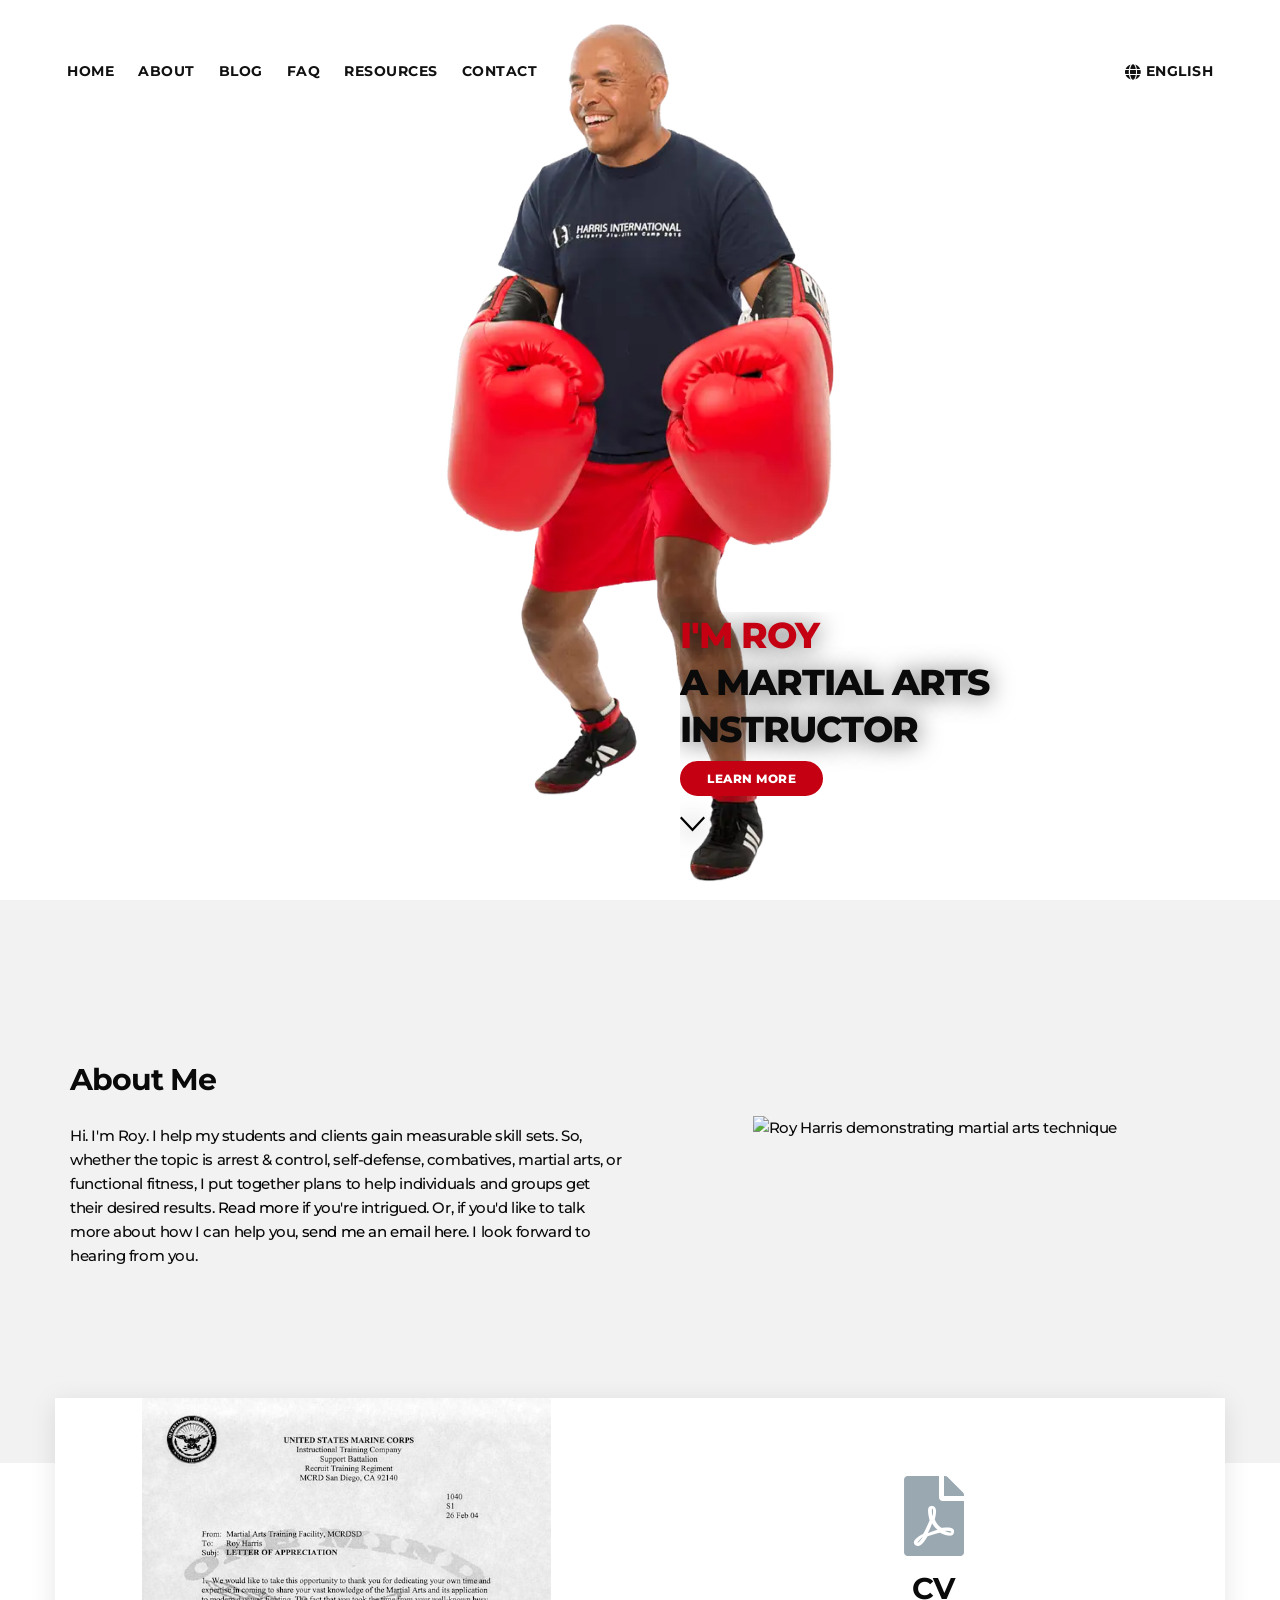
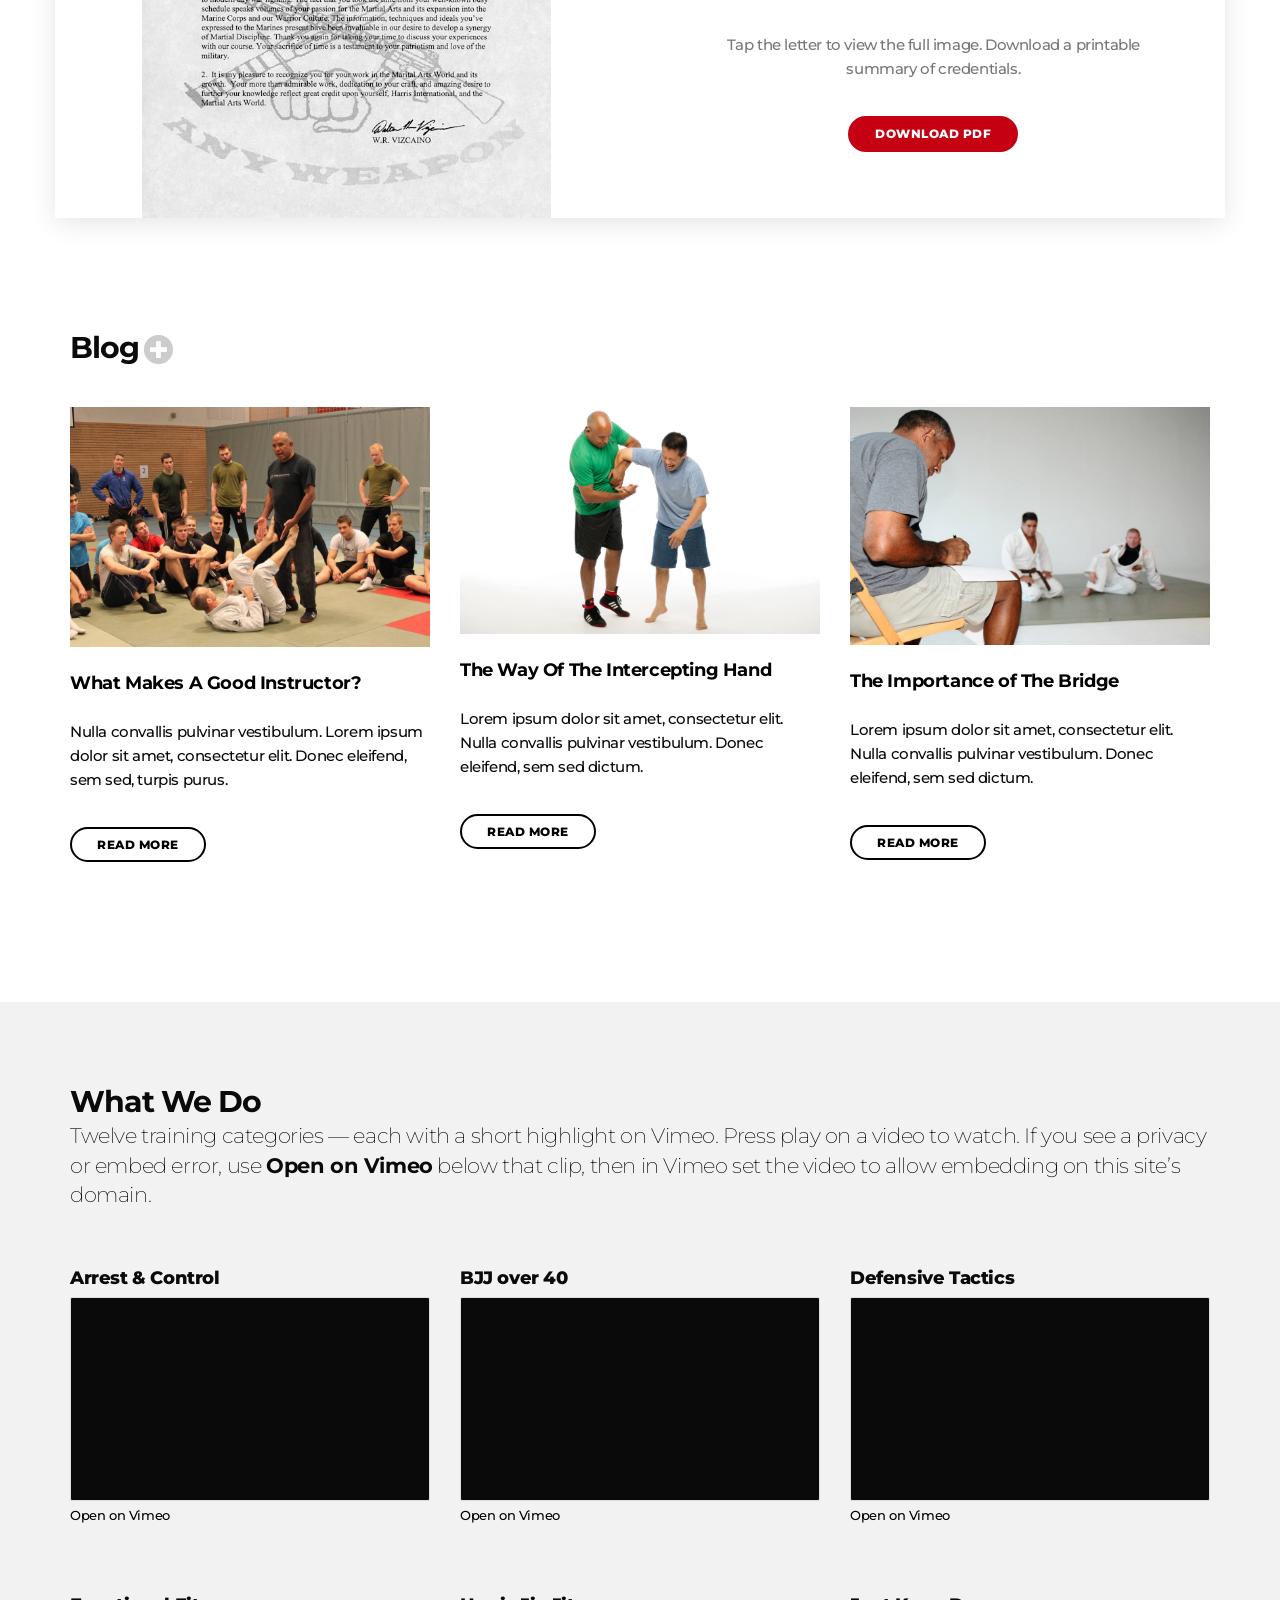
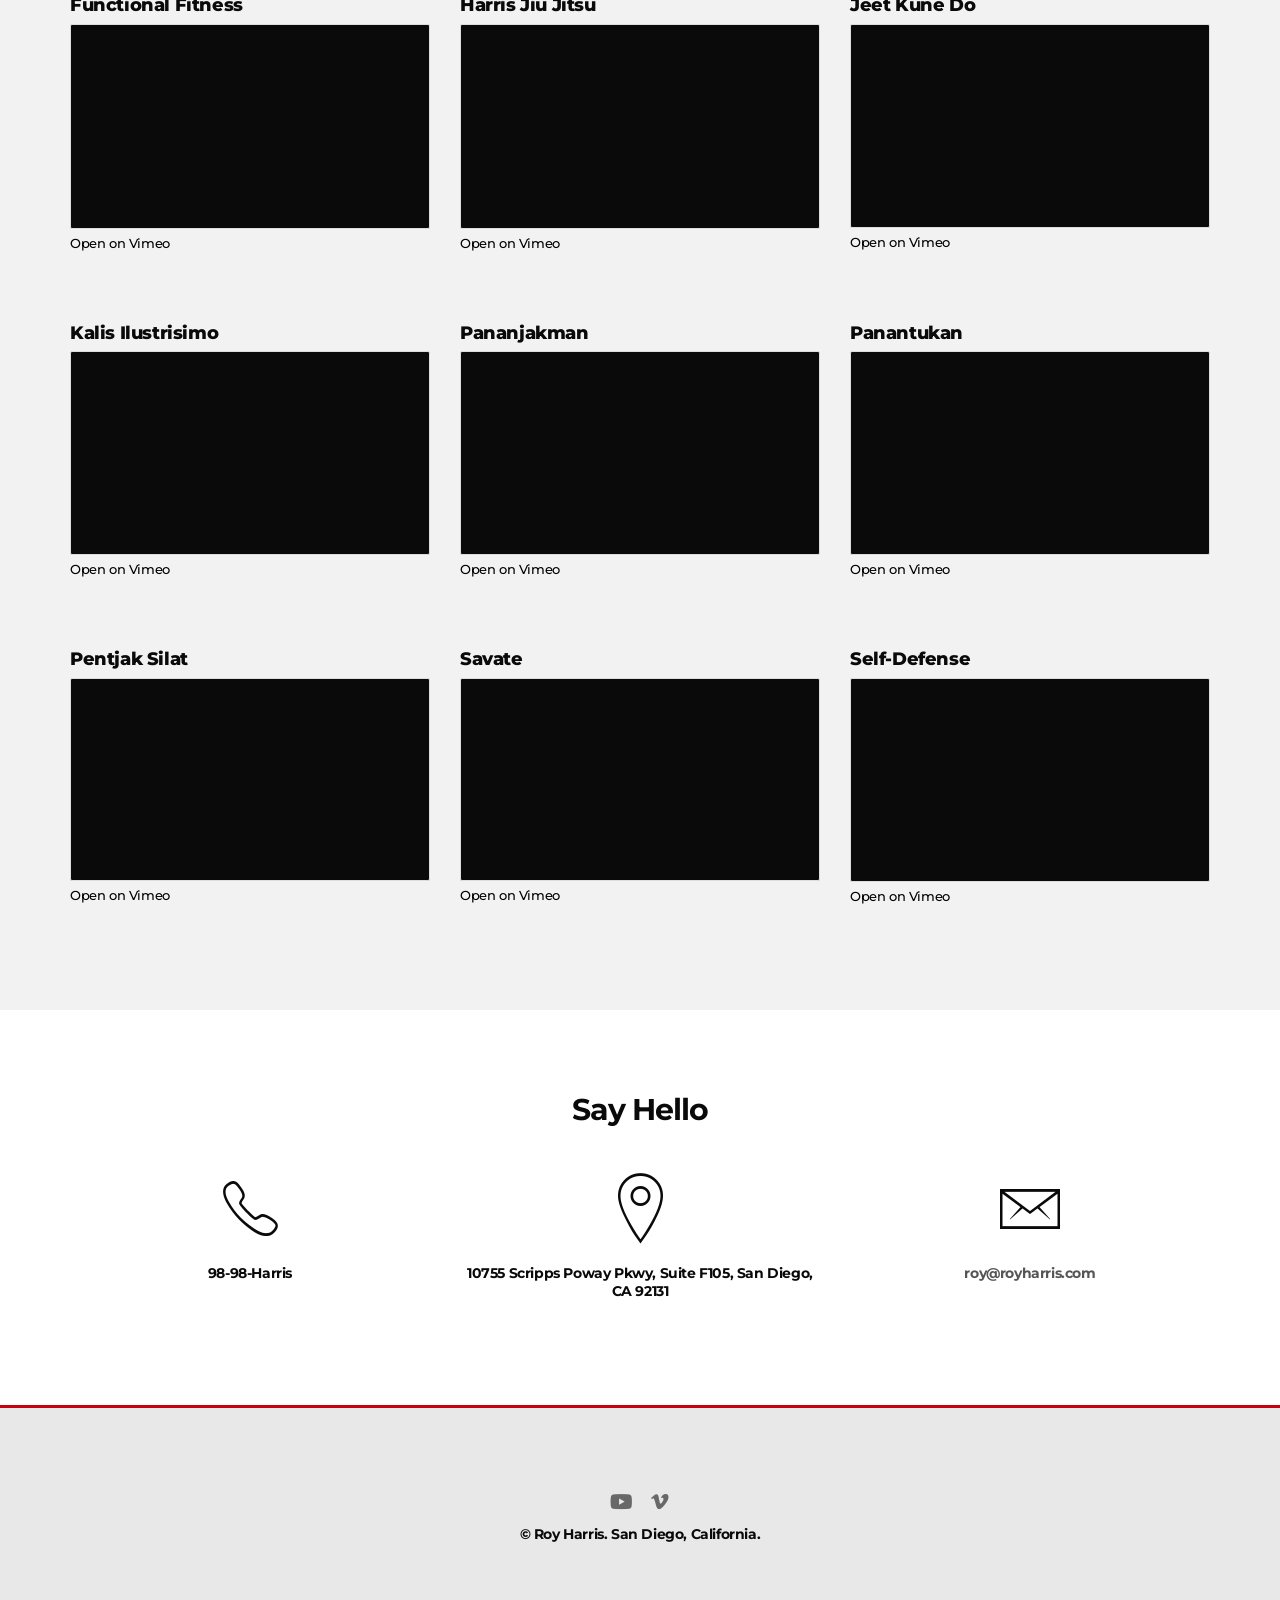
==== commit 185a16de: "basic done" ====
--- a/index.html
+++ b/index.html
@@ -10,6 +10,7 @@
     <link href="css/bootstrap.min.css" rel="stylesheet">
     <link href="css/main.css" rel="stylesheet">
     <link href="css/roy-harris.css" rel="stylesheet">
+    <link rel="icon" type="image/png" href="favicon.png">
   </head>
   <body class="top" id="page-top" data-spy="scroll" data-target=".navbar-fixed-top">
     <div id="preloader">
@@ -71,7 +72,7 @@
           </div>
           <div class="col-lg-5 col-lg-offset-1">
             <h3 class="visible-lg">&nbsp;</h3>
-            <img class="img-responsive center-block" src="src/hero/hero2.jpg" alt="Roy Harris demonstrating martial arts technique">
+            <img class="img-responsive center-block" src="src/about me/hero2.jpg" alt="Roy Harris demonstrating martial arts technique">
           </div>
         </div>
       </div>
@@ -119,13 +120,13 @@
     <section class="section-small bg-gray roy-what-we-do" id="what-we-do">
       <div class="container">
         <h2 class="no-pad">What We Do</h2>
-        <p class="lead">Twelve training categories — each with a short highlight on Vimeo. Press play on a video to watch.</p>
+        <p class="lead">Twelve training categories — each with a short highlight on Vimeo. Press play on a video to watch. If you see a privacy or embed error, use <strong>Open on Vimeo</strong> below that clip, then in Vimeo set the video to allow embedding on this site&rsquo;s domain.</p>
         <div class="row roy-what-we-do-grid">
           <div class="col-lg-4 col-md-6">
             <div class="roy-what-we-do-card">
               <h4>Arrest &amp; Control</h4>
               <div class="embed-responsive embed-responsive-16by9 roy-what-we-do-embed">
-                <iframe class="embed-responsive-item" title="Arrest &amp; Control training" src="https://player.vimeo.com/video/1188745778?h=ada3bbeebc&amp;badge=0&amp;autopause=1&amp;player_id=0&amp;app_id=58479" allow="autoplay; fullscreen; picture-in-picture; clipboard-write; encrypted-media; web-share" referrerpolicy="strict-origin-when-cross-origin" allowfullscreen loading="lazy"></iframe>
+                <iframe class="embed-responsive-item" title="Arrest &amp; Control training" src="https://player.vimeo.com/video/1188745778?h=ada3bbeebc" width="640" height="360" frameborder="0" webkitallowfullscreen mozallowfullscreen allowfullscreen loading="lazy"></iframe>
               </div>
               <p class="text-muted small roy-what-we-do-link"><a href="https://vimeo.com/1188745778/ada3bbeebc" rel="noopener noreferrer" target="_blank">Open on Vimeo</a></p>
             </div>
@@ -134,7 +135,7 @@
             <div class="roy-what-we-do-card">
               <h4>BJJ over 40</h4>
               <div class="embed-responsive embed-responsive-16by9 roy-what-we-do-embed">
-                <iframe class="embed-responsive-item" title="BJJ over 40 training" src="https://player.vimeo.com/video/1188745817?h=caca1d023d&amp;badge=0&amp;autopause=1&amp;player_id=0&amp;app_id=58479" allow="autoplay; fullscreen; picture-in-picture; clipboard-write; encrypted-media; web-share" referrerpolicy="strict-origin-when-cross-origin" allowfullscreen loading="lazy"></iframe>
+                <iframe class="embed-responsive-item" title="BJJ over 40 training" src="https://player.vimeo.com/video/1188745817?h=caca1d023d" width="640" height="360" frameborder="0" webkitallowfullscreen mozallowfullscreen allowfullscreen loading="lazy"></iframe>
               </div>
               <p class="text-muted small roy-what-we-do-link"><a href="https://vimeo.com/1188745817/caca1d023d" rel="noopener noreferrer" target="_blank">Open on Vimeo</a></p>
             </div>
@@ -143,16 +144,18 @@
             <div class="roy-what-we-do-card">
               <h4>Defensive Tactics</h4>
               <div class="embed-responsive embed-responsive-16by9 roy-what-we-do-embed">
-                <iframe class="embed-responsive-item" title="Defensive tactics training" src="https://player.vimeo.com/video/1188745853?h=e8c87433cd&amp;badge=0&amp;autopause=1&amp;player_id=0&amp;app_id=58479" allow="autoplay; fullscreen; picture-in-picture; clipboard-write; encrypted-media; web-share" referrerpolicy="strict-origin-when-cross-origin" allowfullscreen loading="lazy"></iframe>
+                <iframe class="embed-responsive-item" title="Defensive tactics training" src="https://player.vimeo.com/video/1188745853?h=e8c87433cd" width="640" height="360" frameborder="0" webkitallowfullscreen mozallowfullscreen allowfullscreen loading="lazy"></iframe>
               </div>
               <p class="text-muted small roy-what-we-do-link"><a href="https://vimeo.com/1188745853/e8c87433cd" rel="noopener noreferrer" target="_blank">Open on Vimeo</a></p>
             </div>
           </div>
+        </div>
+        <div class="row roy-what-we-do-grid">
           <div class="col-lg-4 col-md-6">
             <div class="roy-what-we-do-card">
               <h4>Functional Fitness</h4>
               <div class="embed-responsive embed-responsive-16by9 roy-what-we-do-embed">
-                <iframe class="embed-responsive-item" title="Functional fitness training" src="https://player.vimeo.com/video/1188745881?h=cadeb2e8a0&amp;badge=0&amp;autopause=1&amp;player_id=0&amp;app_id=58479" allow="autoplay; fullscreen; picture-in-picture; clipboard-write; encrypted-media; web-share" referrerpolicy="strict-origin-when-cross-origin" allowfullscreen loading="lazy"></iframe>
+                <iframe class="embed-responsive-item" title="Functional fitness training" src="https://player.vimeo.com/video/1188745881?h=cadeb2e8a0" width="640" height="360" frameborder="0" webkitallowfullscreen mozallowfullscreen allowfullscreen loading="lazy"></iframe>
               </div>
               <p class="text-muted small roy-what-we-do-link"><a href="https://vimeo.com/1188745881/cadeb2e8a0" rel="noopener noreferrer" target="_blank">Open on Vimeo</a></p>
             </div>
@@ -161,7 +164,7 @@
             <div class="roy-what-we-do-card">
               <h4>Harris Jiu Jitsu</h4>
               <div class="embed-responsive embed-responsive-16by9 roy-what-we-do-embed">
-                <iframe class="embed-responsive-item" title="Harris Jiu Jitsu training" src="https://player.vimeo.com/video/1188745919?h=03c6bb45bf&amp;badge=0&amp;autopause=1&amp;player_id=0&amp;app_id=58479" allow="autoplay; fullscreen; picture-in-picture; clipboard-write; encrypted-media; web-share" referrerpolicy="strict-origin-when-cross-origin" allowfullscreen loading="lazy"></iframe>
+                <iframe class="embed-responsive-item" title="Harris Jiu Jitsu training" src="https://player.vimeo.com/video/1188745919?h=03c6bb45bf" width="640" height="360" frameborder="0" webkitallowfullscreen mozallowfullscreen allowfullscreen loading="lazy"></iframe>
               </div>
               <p class="text-muted small roy-what-we-do-link"><a href="https://vimeo.com/1188745919/03c6bb45bf" rel="noopener noreferrer" target="_blank">Open on Vimeo</a></p>
             </div>
@@ -169,67 +172,72 @@
           <div class="col-lg-4 col-md-6">
             <div class="roy-what-we-do-card">
               <h4>Jeet Kune Do</h4>
-              <div class="embed-responsive embed-responsive-16by9 roy-what-we-do-embed">
-                <iframe class="embed-responsive-item" title="Jeet Kune Do training" src="https://player.vimeo.com/video/1188745953?badge=0&amp;autopause=1&amp;player_id=0&amp;app_id=58479" allow="autoplay; fullscreen; picture-in-picture; clipboard-write; encrypted-media; web-share" referrerpolicy="strict-origin-when-cross-origin" allowfullscreen loading="lazy"></iframe>
-              </div>
-              <p class="text-muted small roy-what-we-do-link"><a href="https://vimeo.com/1188745953" rel="noopener noreferrer" target="_blank">Open on Vimeo</a></p>
-            </div>
-          </div>
+              <div class="roy-what-we-do-embed">
+                <div style="padding:56.25% 0 0 0;position:relative;"><iframe src="https://player.vimeo.com/video/1188745953?h=18d947d482&amp;badge=0&amp;autopause=0&amp;player_id=0&amp;app_id=58479&amp;autoplay=1" frameborder="0" allow="autoplay; fullscreen; picture-in-picture; clipboard-write; encrypted-media; web-share" referrerpolicy="strict-origin-when-cross-origin" style="position:absolute;top:0;left:0;width:100%;height:100%;" title="JKD Training" allowfullscreen></iframe></div>
+              </div>
+              <p class="text-muted small roy-what-we-do-link"><a href="https://vimeo.com/1188745953/18d947d482" rel="noopener noreferrer" target="_blank">Open on Vimeo</a></p>
+            </div>
+          </div>
+        </div>
+        <div class="row roy-what-we-do-grid">
           <div class="col-lg-4 col-md-6">
             <div class="roy-what-we-do-card">
               <h4>Kalis Ilustrisimo</h4>
-              <div class="embed-responsive embed-responsive-16by9 roy-what-we-do-embed">
-                <iframe class="embed-responsive-item" title="Kalis Ilustrisimo training" src="https://player.vimeo.com/video/1188745983?badge=0&amp;autopause=1&amp;player_id=0&amp;app_id=58479" allow="autoplay; fullscreen; picture-in-picture; clipboard-write; encrypted-media; web-share" referrerpolicy="strict-origin-when-cross-origin" allowfullscreen loading="lazy"></iframe>
-              </div>
-              <p class="text-muted small roy-what-we-do-link"><a href="https://vimeo.com/1188745983" rel="noopener noreferrer" target="_blank">Open on Vimeo</a></p>
+              <div class="roy-what-we-do-embed">
+                <div style="padding:56.25% 0 0 0;position:relative;"><iframe src="https://player.vimeo.com/video/1188745983?h=2b3f01112d&amp;badge=0&amp;autopause=0&amp;player_id=0&amp;app_id=58479" frameborder="0" allow="autoplay; fullscreen; picture-in-picture; clipboard-write; encrypted-media; web-share" referrerpolicy="strict-origin-when-cross-origin" style="position:absolute;top:0;left:0;width:100%;height:100%;" title="Kalis Ilustrisimo Training" allowfullscreen></iframe></div>
+              </div>
+              <p class="text-muted small roy-what-we-do-link"><a href="https://vimeo.com/1188745983/2b3f01112d" rel="noopener noreferrer" target="_blank">Open on Vimeo</a></p>
             </div>
           </div>
           <div class="col-lg-4 col-md-6">
             <div class="roy-what-we-do-card">
               <h4>Pananjakman</h4>
-              <div class="embed-responsive embed-responsive-16by9 roy-what-we-do-embed">
-                <iframe class="embed-responsive-item" title="Pananjakman training" src="https://player.vimeo.com/video/1188746008?badge=0&amp;autopause=1&amp;player_id=0&amp;app_id=58479" allow="autoplay; fullscreen; picture-in-picture; clipboard-write; encrypted-media; web-share" referrerpolicy="strict-origin-when-cross-origin" allowfullscreen loading="lazy"></iframe>
-              </div>
-              <p class="text-muted small roy-what-we-do-link"><a href="https://vimeo.com/1188746008" rel="noopener noreferrer" target="_blank">Open on Vimeo</a></p>
+              <div class="roy-what-we-do-embed">
+                <div style="padding:56.25% 0 0 0;position:relative;"><iframe src="https://player.vimeo.com/video/1188746008?h=ba9200f9ee&amp;badge=0&amp;autopause=0&amp;player_id=0&amp;app_id=58479" frameborder="0" allow="autoplay; fullscreen; picture-in-picture; clipboard-write; encrypted-media; web-share" referrerpolicy="strict-origin-when-cross-origin" style="position:absolute;top:0;left:0;width:100%;height:100%;" title="Pananjakman Training" allowfullscreen></iframe></div>
+              </div>
+              <p class="text-muted small roy-what-we-do-link"><a href="https://vimeo.com/1188746008/ba9200f9ee" rel="noopener noreferrer" target="_blank">Open on Vimeo</a></p>
             </div>
           </div>
           <div class="col-lg-4 col-md-6">
             <div class="roy-what-we-do-card">
               <h4>Panantukan</h4>
-              <div class="embed-responsive embed-responsive-16by9 roy-what-we-do-embed">
-                <iframe class="embed-responsive-item" title="Panantukan training" src="https://player.vimeo.com/video/1188746030?badge=0&amp;autopause=1&amp;player_id=0&amp;app_id=58479" allow="autoplay; fullscreen; picture-in-picture; clipboard-write; encrypted-media; web-share" referrerpolicy="strict-origin-when-cross-origin" allowfullscreen loading="lazy"></iframe>
-              </div>
-              <p class="text-muted small roy-what-we-do-link"><a href="https://vimeo.com/1188746030" rel="noopener noreferrer" target="_blank">Open on Vimeo</a></p>
-            </div>
-          </div>
+              <div class="roy-what-we-do-embed">
+                <div style="padding:56.25% 0 0 0;position:relative;"><iframe src="https://player.vimeo.com/video/1188746030?h=68c624669d&amp;badge=0&amp;autopause=0&amp;player_id=0&amp;app_id=58479" frameborder="0" allow="autoplay; fullscreen; picture-in-picture; clipboard-write; encrypted-media; web-share" referrerpolicy="strict-origin-when-cross-origin" style="position:absolute;top:0;left:0;width:100%;height:100%;" title="Panantukan Training" allowfullscreen></iframe></div>
+              </div>
+              <p class="text-muted small roy-what-we-do-link"><a href="https://vimeo.com/1188746030/68c624669d" rel="noopener noreferrer" target="_blank">Open on Vimeo</a></p>
+            </div>
+          </div>
+        </div>
+        <div class="row roy-what-we-do-grid">
           <div class="col-lg-4 col-md-6">
             <div class="roy-what-we-do-card">
               <h4>Pentjak Silat</h4>
-              <div class="embed-responsive embed-responsive-16by9 roy-what-we-do-embed">
-                <iframe class="embed-responsive-item" title="Pentjak Silat training" src="https://player.vimeo.com/video/1188746050?badge=0&amp;autopause=1&amp;player_id=0&amp;app_id=58479" allow="autoplay; fullscreen; picture-in-picture; clipboard-write; encrypted-media; web-share" referrerpolicy="strict-origin-when-cross-origin" allowfullscreen loading="lazy"></iframe>
-              </div>
-              <p class="text-muted small roy-what-we-do-link"><a href="https://vimeo.com/1188746050" rel="noopener noreferrer" target="_blank">Open on Vimeo</a></p>
+              <div class="roy-what-we-do-embed">
+                <div style="padding:56.25% 0 0 0;position:relative;"><iframe src="https://player.vimeo.com/video/1188746050?h=f5d5cc4197&amp;badge=0&amp;autopause=0&amp;player_id=0&amp;app_id=58479" frameborder="0" allow="autoplay; fullscreen; picture-in-picture; clipboard-write; encrypted-media; web-share" referrerpolicy="strict-origin-when-cross-origin" style="position:absolute;top:0;left:0;width:100%;height:100%;" title="Pentjak Silat Training" allowfullscreen></iframe></div>
+              </div>
+              <p class="text-muted small roy-what-we-do-link"><a href="https://vimeo.com/1188746050/f5d5cc4197" rel="noopener noreferrer" target="_blank">Open on Vimeo</a></p>
             </div>
           </div>
           <div class="col-lg-4 col-md-6">
             <div class="roy-what-we-do-card">
               <h4>Savate</h4>
-              <div class="embed-responsive embed-responsive-16by9 roy-what-we-do-embed">
-                <iframe class="embed-responsive-item" title="Savate training" src="https://player.vimeo.com/video/1188746076?badge=0&amp;autopause=1&amp;player_id=0&amp;app_id=58479" allow="autoplay; fullscreen; picture-in-picture; clipboard-write; encrypted-media; web-share" referrerpolicy="strict-origin-when-cross-origin" allowfullscreen loading="lazy"></iframe>
-              </div>
-              <p class="text-muted small roy-what-we-do-link"><a href="https://vimeo.com/1188746076" rel="noopener noreferrer" target="_blank">Open on Vimeo</a></p>
+              <div class="roy-what-we-do-embed">
+                <div style="padding:56.25% 0 0 0;position:relative;"><iframe src="https://player.vimeo.com/video/1188746076?h=77ae7461ce&amp;badge=0&amp;autopause=0&amp;player_id=0&amp;app_id=58479" frameborder="0" allow="autoplay; fullscreen; picture-in-picture; clipboard-write; encrypted-media; web-share" referrerpolicy="strict-origin-when-cross-origin" style="position:absolute;top:0;left:0;width:100%;height:100%;" title="Boxe Francaise Savate Training" allowfullscreen></iframe></div>
+              </div>
+              <p class="text-muted small roy-what-we-do-link"><a href="https://vimeo.com/1188746076/77ae7461ce" rel="noopener noreferrer" target="_blank">Open on Vimeo</a></p>
             </div>
           </div>
           <div class="col-lg-4 col-md-6">
             <div class="roy-what-we-do-card">
               <h4>Self-Defense</h4>
               <div class="embed-responsive embed-responsive-16by9 roy-what-we-do-embed">
-                <iframe class="embed-responsive-item" title="Self-defense training" src="https://player.vimeo.com/video/1188746094?h=a420d07b43&amp;badge=0&amp;autopause=1&amp;player_id=0&amp;app_id=58479" allow="autoplay; fullscreen; picture-in-picture; clipboard-write; encrypted-media; web-share" referrerpolicy="strict-origin-when-cross-origin" allowfullscreen loading="lazy"></iframe>
+                <iframe class="embed-responsive-item" title="Self-defense training" src="https://player.vimeo.com/video/1188746094?h=a420d07b43" width="640" height="360" frameborder="0" webkitallowfullscreen mozallowfullscreen allowfullscreen loading="lazy"></iframe>
               </div>
               <p class="text-muted small roy-what-we-do-link"><a href="https://vimeo.com/1188746094/a420d07b43" rel="noopener noreferrer" target="_blank">Open on Vimeo</a></p>
             </div>
           </div>
         </div>
+        <script src="https://player.vimeo.com/api/player.js"></script>
       </div>
     </section>
     <section class="section-small" id="contact2">
--- a/css/roy-harris.css
+++ b/css/roy-harris.css
@@ -19,7 +19,7 @@
 
 .navbar-Concept.top-nav-collapse .navbar-nav > li > a,
 .navbar-Concept.top-nav-collapse .navbar-brand .logo {
-  color: #eee !important;
+  color: #242020 !important;
 }
 
 .navbar-Concept.top-nav-collapse .navbar-brand .logodark {
@@ -176,6 +176,11 @@
   margin-bottom: 2rem;
 }
 
+article .roy-article-audio {
+  display: block;
+  margin-bottom: 1.5rem;
+}
+
 .roy-list-columns {
   column-count: 1;
 }
@@ -361,9 +366,13 @@
   background: #fafafa;
 }
 
-/* Home: What We Do — Vimeo grid */
+/* Home: What We Do — Vimeo grid (four separate .row blocks: BS3 floats break when one card is taller) */
 .roy-what-we-do .lead {
   margin-bottom: 1.75rem;
+}
+
+.row.roy-what-we-do-grid + .row.roy-what-we-do-grid {
+  margin-top: 0.5rem;
 }
 
 .roy-what-we-do-card {
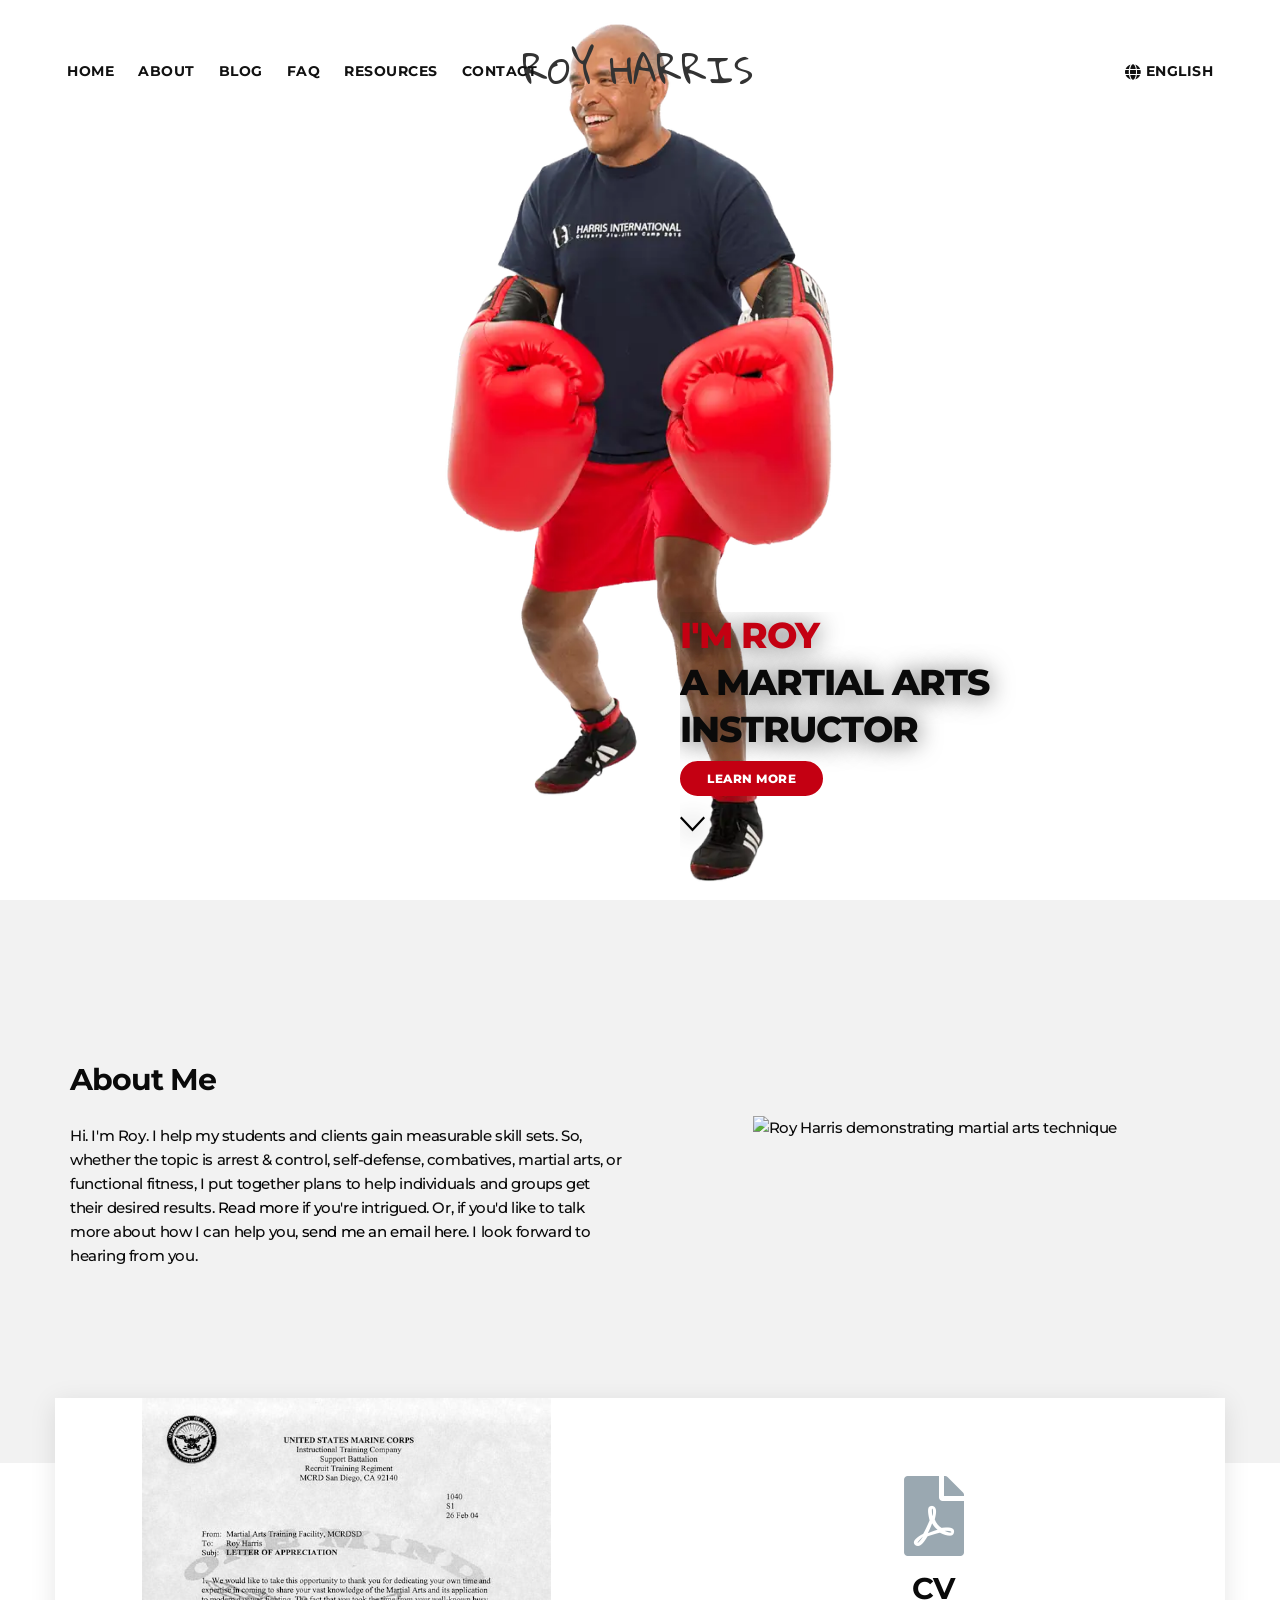
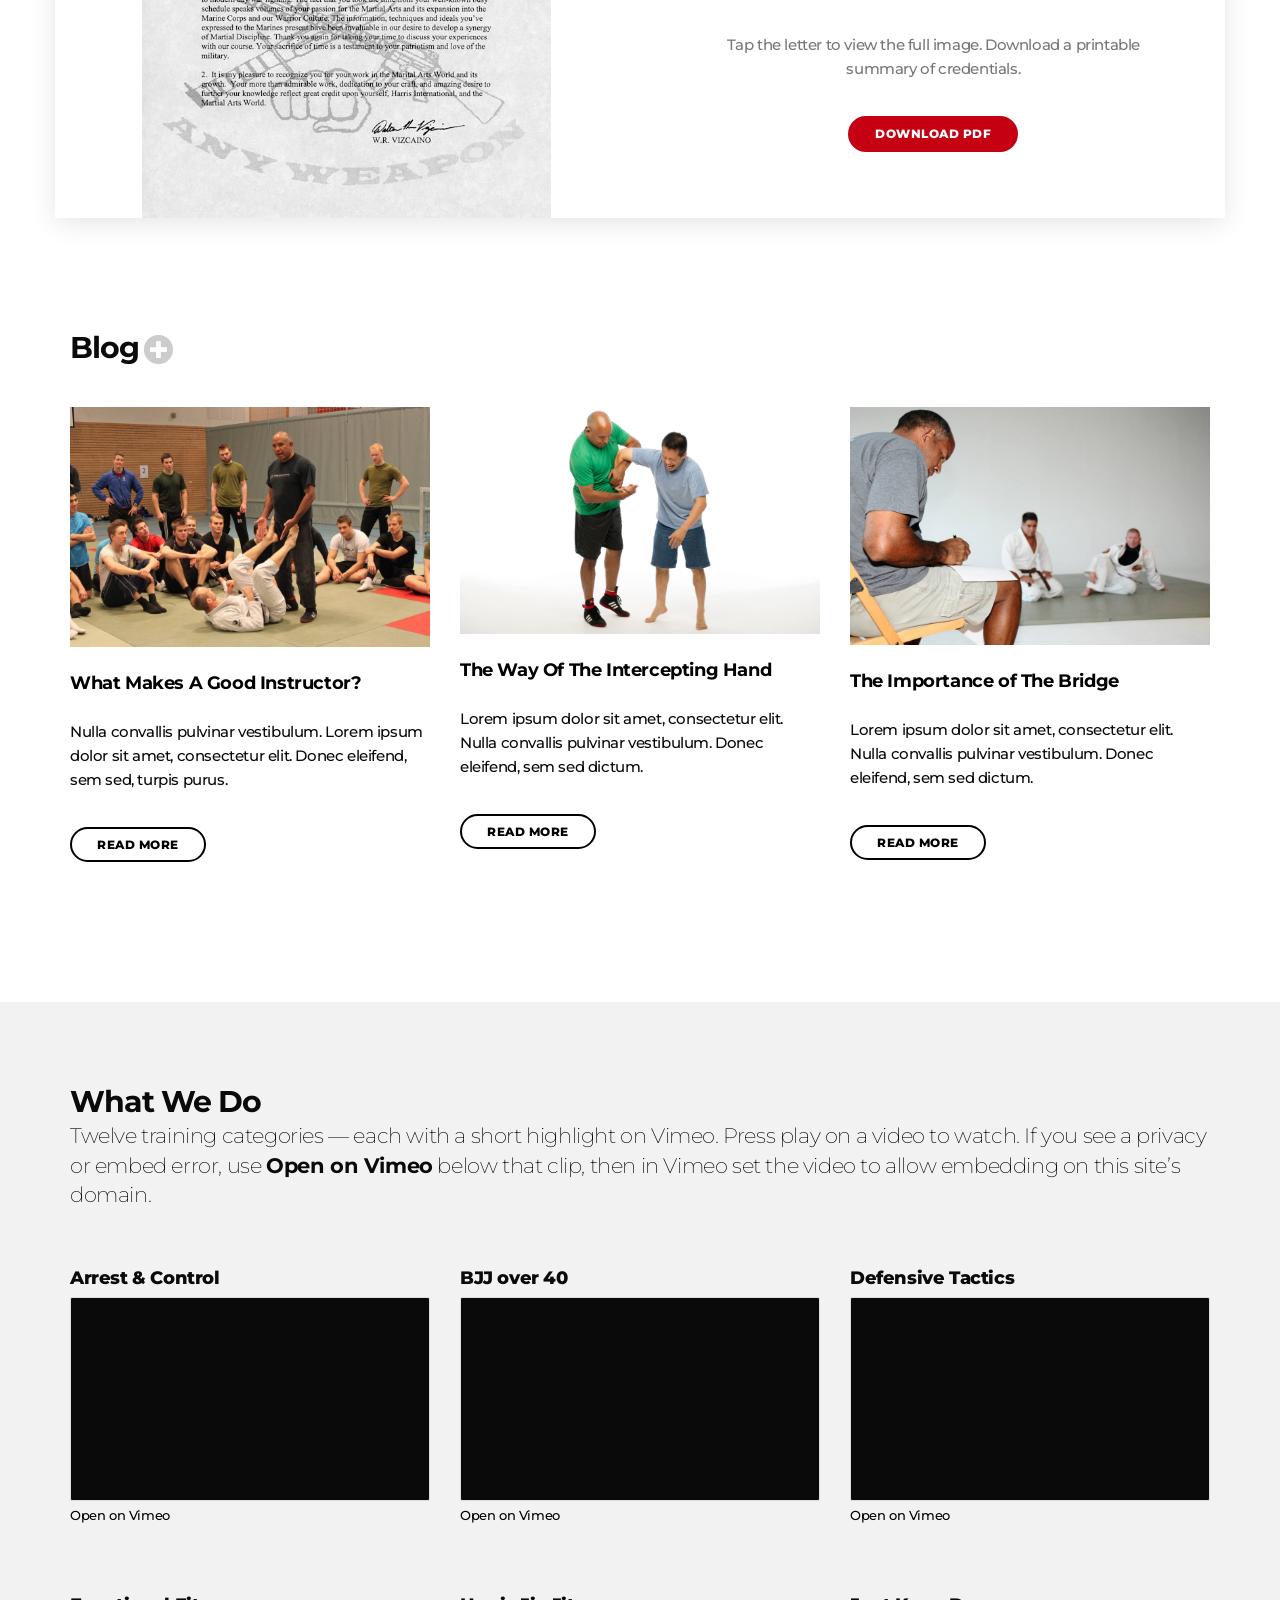
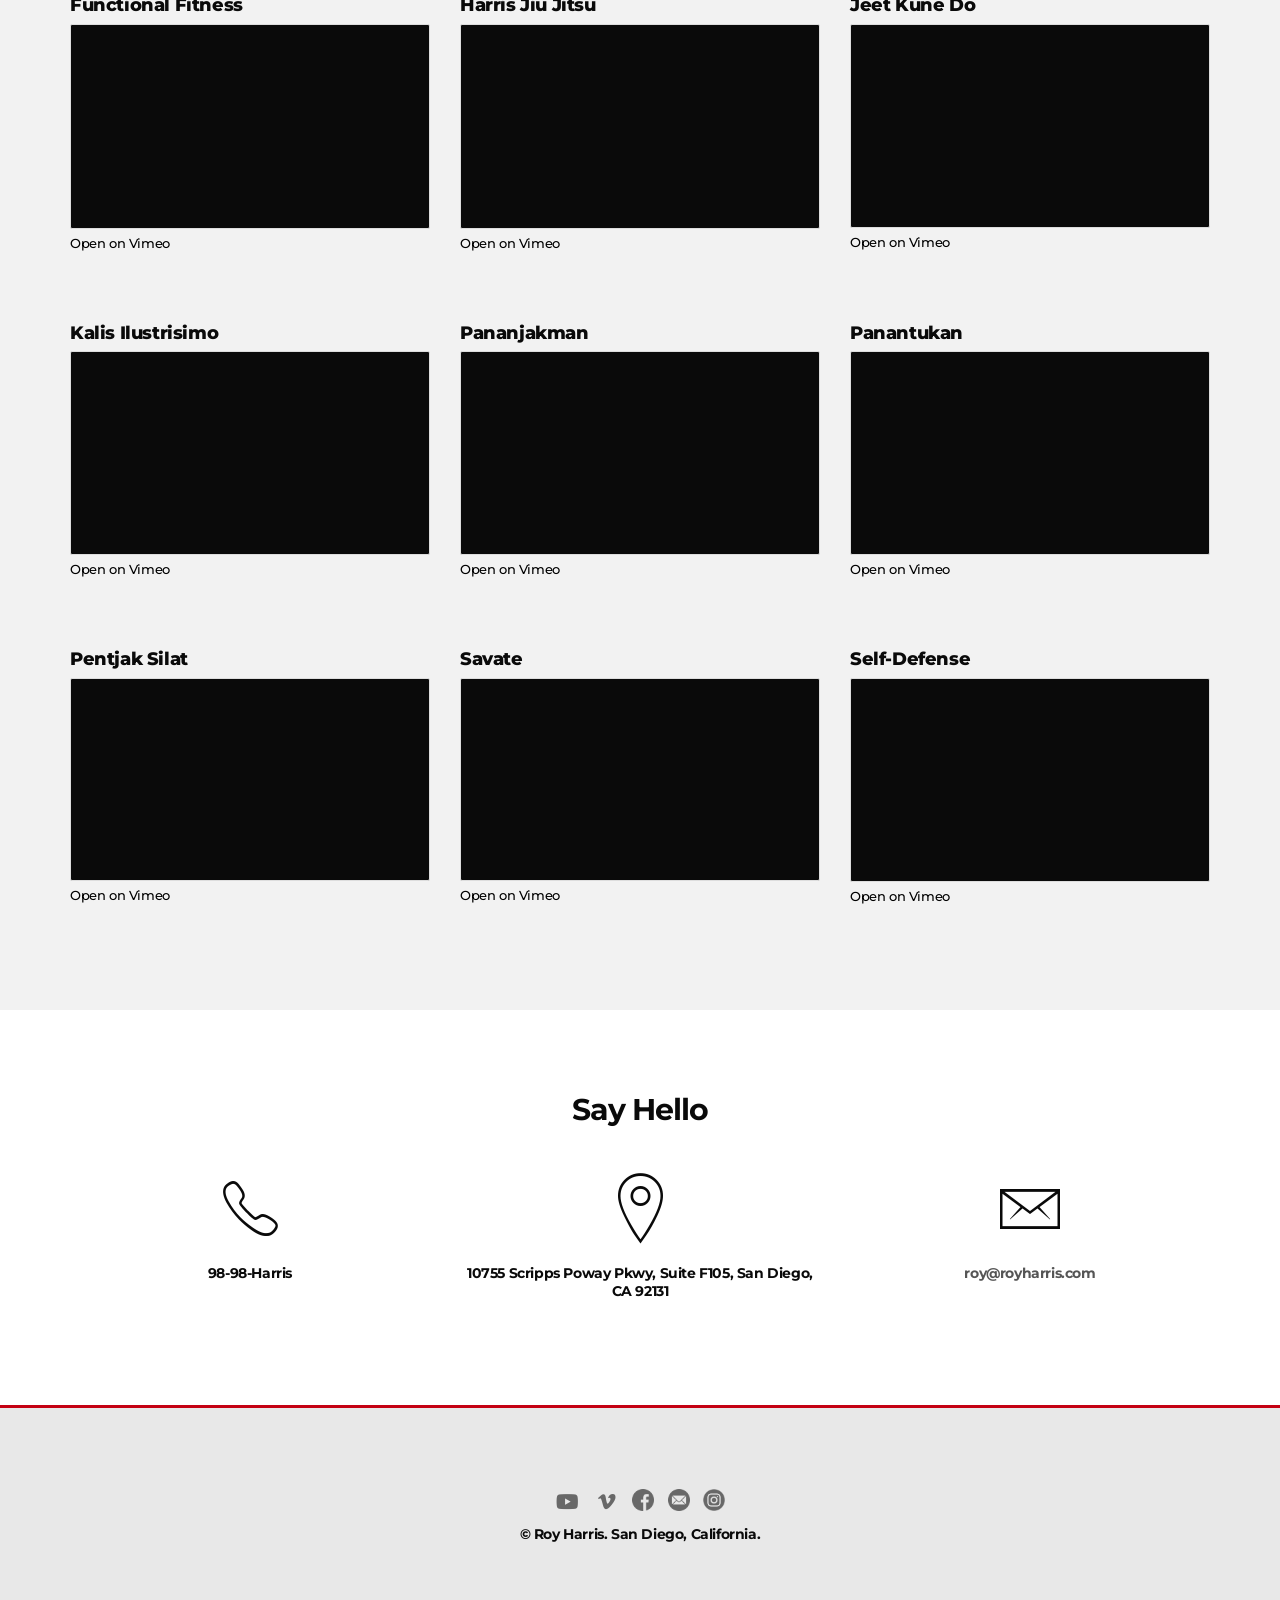
==== commit 52e4b880: "updated according to feedback" ====
--- a/index.html
+++ b/index.html
@@ -20,7 +20,9 @@
       <div class="container">
         <div class="navbar-header">
           <button class="navbar-toggle toggle-btn-black" type="button" data-toggle="collapse" data-target=".navbar-main-collapse"><span class="sr-only">Toggle navigation</span><span class="icon-bar"></span><span class="icon-bar"></span><span class="icon-bar"></span></button>
-
+          <a class="navbar-brand" href="index.html#page-top">
+            <div class="logobig"><span class="logo classic">ROY HARRIS</span><span class="logodark classic">RH</span></div>
+          </a>
         </div>
         <div class="collapse navbar-collapse navbar-main-collapse">
           <ul class="nav navbar-nav">
@@ -263,6 +265,9 @@
             <ul class="list-inline no-pad">
               <li><a href="https://www.youtube.com/" rel="noopener noreferrer" target="_blank" aria-label="YouTube"><i class="fab fa-youtube fa-fw fa-lg"></i></a></li>
               <li><a href="https://vimeo.com/" rel="noopener noreferrer" target="_blank" aria-label="Vimeo"><i class="fab fa-vimeo-v fa-fw fa-lg"></i></a></li>
+              <li><a href="https://www.facebook.com" rel="noopener noreferrer" target="_blank" aria-label="Facebook"><img src="icon/social-media.png" alt="" class="roy-footer-social-img" width="22" height="22"></a></li>
+              <li><a href="https://mail.google.com" rel="noopener noreferrer" target="_blank" aria-label="Email"><img src="icon/email.png" alt="" class="roy-footer-social-img" width="22" height="22"></a></li>
+              <li><a href="https://www.instagram.com" rel="noopener noreferrer" target="_blank" aria-label="Instagram"><img src="icon/chat.png" alt="" class="roy-footer-social-img" width="22" height="22"></a></li>
             </ul>
             <h5 class="no-pad">&copy; Roy Harris. San Diego, California.</h5>
           </div>
--- a/css/main.css
+++ b/css/main.css
@@ -2999,6 +2999,12 @@
   text-decoration: none;
   opacity: 1;
 }
+.footer .roy-footer-social-img {
+  display: inline-block;
+  height: 22px;
+  width: auto;
+  vertical-align: text-bottom;
+}
 .footer a.btn {
   color: #000 !important;
 }
--- a/css/roy-harris.css
+++ b/css/roy-harris.css
@@ -172,6 +172,76 @@
   color: var(--rh-gray-mid);
 }
 
+/* Resources page: justified text, vertical rhythm, mobile-friendly link targets */
+.roy-resources-body {
+  text-align: justify;
+  -webkit-hyphens: auto;
+  -ms-hyphens: auto;
+  hyphens: auto;
+}
+
+.roy-resources-body.section-small {
+  padding-top: 96px;
+  padding-bottom: 96px;
+}
+
+.roy-resources-body .roy-resources-heading {
+  margin-top: 0;
+  margin-bottom: 2rem;
+  text-align: justify;
+}
+
+.roy-resources-body .roy-resources-links {
+  margin-bottom: 0;
+  padding-top: 0.25rem;
+}
+
+.roy-resources-body .roy-resources-links li {
+  margin-bottom: 1.5rem;
+}
+
+.roy-resources-body .roy-resources-links li:last-child {
+  margin-bottom: 0;
+}
+
+.roy-resources-body .roy-resources-links a {
+  text-decoration: underline;
+  word-break: break-word;
+}
+
+@media (max-width: 767px) {
+  .roy-resources-body.section-small {
+    padding-top: 72px;
+    padding-bottom: 72px;
+  }
+
+  .roy-resources-body .roy-resources-heading {
+    margin-bottom: 1.75rem;
+  }
+
+  .roy-resources-body .roy-resources-links {
+    padding-left: 0;
+    list-style: none;
+  }
+
+  .roy-resources-body .roy-resources-links li {
+    margin-bottom: 0;
+    border-bottom: 1px solid rgba(0, 0, 0, 0.1);
+  }
+
+  .roy-resources-body .roy-resources-links li:first-child {
+    border-top: 1px solid rgba(0, 0, 0, 0.1);
+  }
+
+  .roy-resources-body .roy-resources-links a {
+    display: block;
+    padding: 18px 4px;
+    min-height: 48px;
+    line-height: 1.45;
+    box-sizing: border-box;
+  }
+}
+
 .roy-resource-iframe {
   margin-bottom: 2rem;
 }
@@ -298,6 +368,46 @@
     height: auto;
     min-height: 360px;
   }
+}
+
+/* About page: centered block (col-md-offset), two-column justified body text */
+#about-continued .roy-about-body-twocol {
+  text-align: justify;
+  -webkit-hyphens: auto;
+  -ms-hyphens: auto;
+  hyphens: auto;
+}
+
+@media (min-width: 768px) {
+  #about-continued .roy-about-body-twocol {
+    -webkit-column-count: 2;
+    -moz-column-count: 2;
+    column-count: 2;
+    -webkit-column-gap: 2rem;
+    -moz-column-gap: 2rem;
+    column-gap: 2rem;
+  }
+}
+
+#about-continued .roy-about-body-twocol h2,
+#about-continued .roy-about-body-twocol h3 {
+  -webkit-column-span: all;
+  -moz-column-span: all;
+  column-span: all;
+  text-align: center;
+}
+
+/* Nested multi-column lists would fight the page columns; keep one list flow */
+#about-continued .roy-about-body-twocol ul.roy-list-columns,
+#about-continued .roy-about-body-twocol ul.roy-list-columns.cols-3 {
+  -webkit-column-count: 1;
+  -moz-column-count: 1;
+  column-count: 1;
+}
+
+#about-continued .roy-about-body-twocol ul,
+#about-continued .roy-about-body-twocol ol {
+  text-align: left;
 }
 
 /* About page: photo gallery in left column (About Me Continued) */
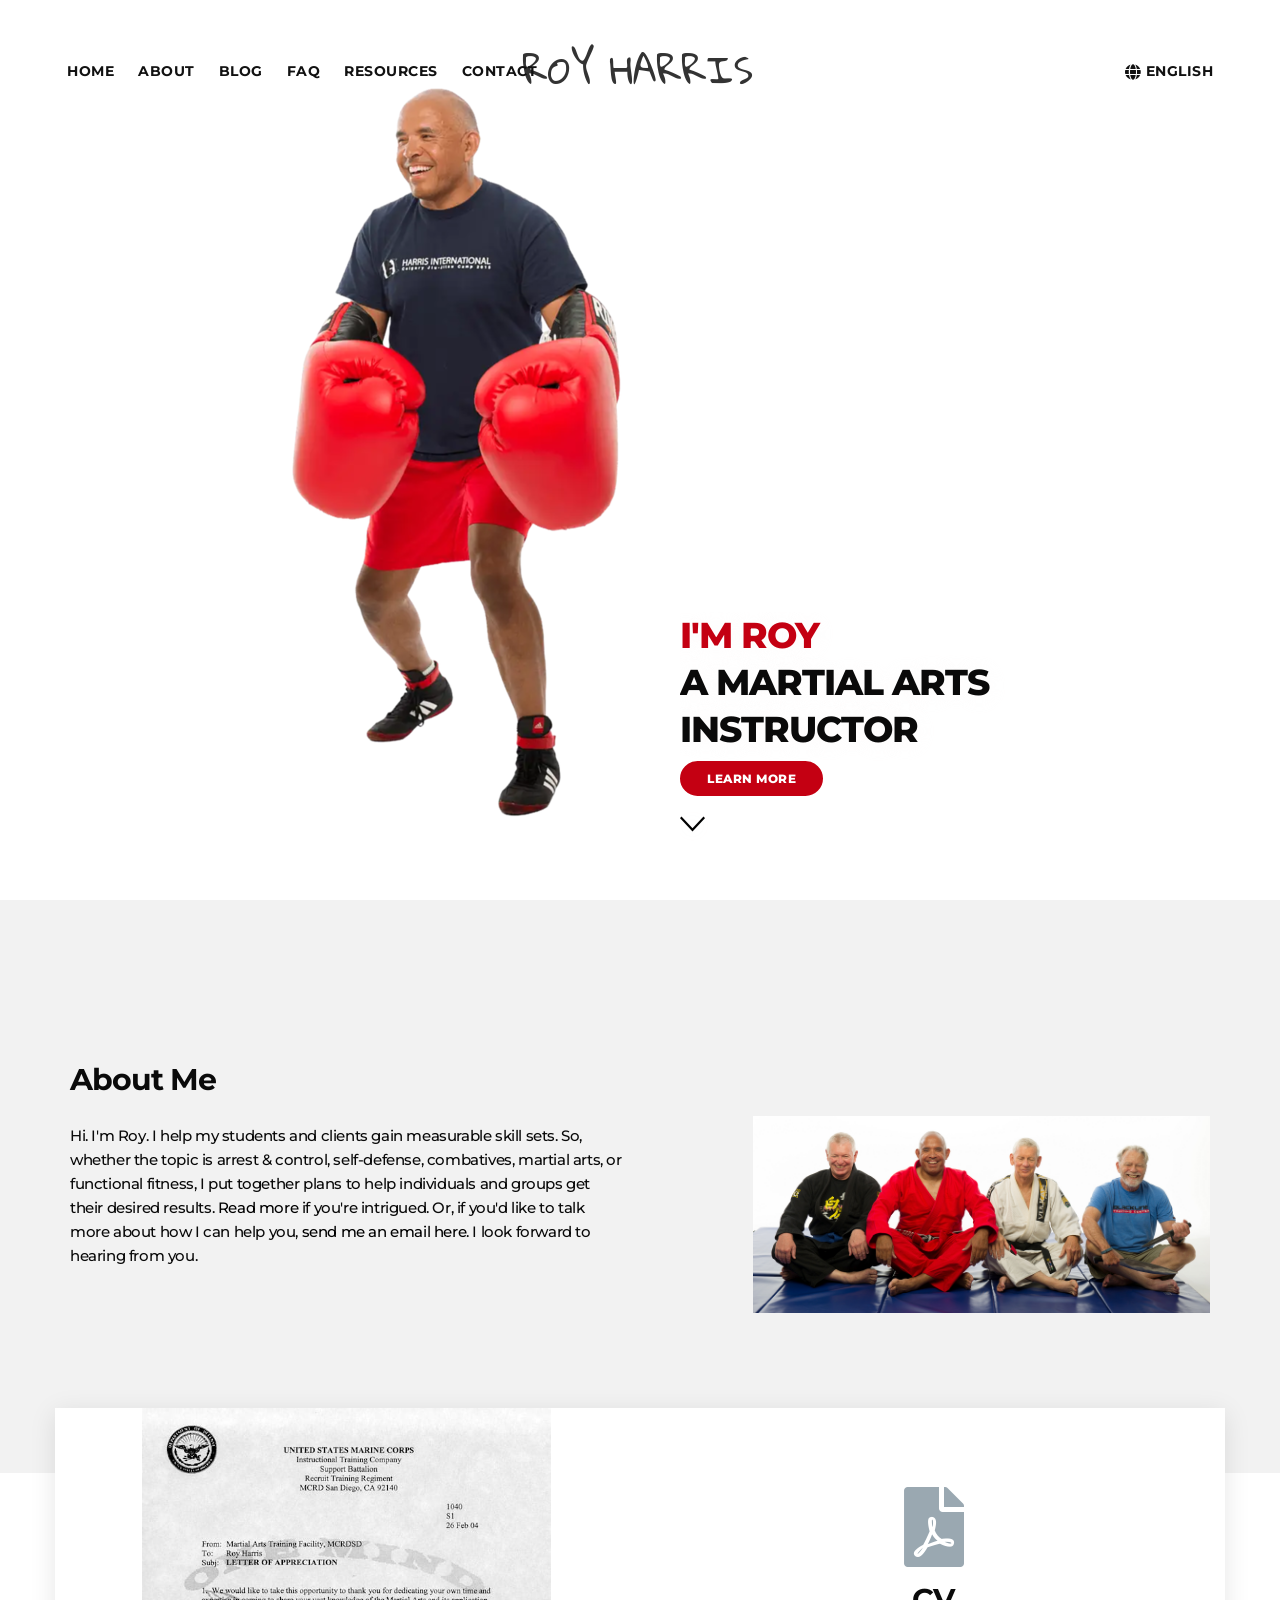
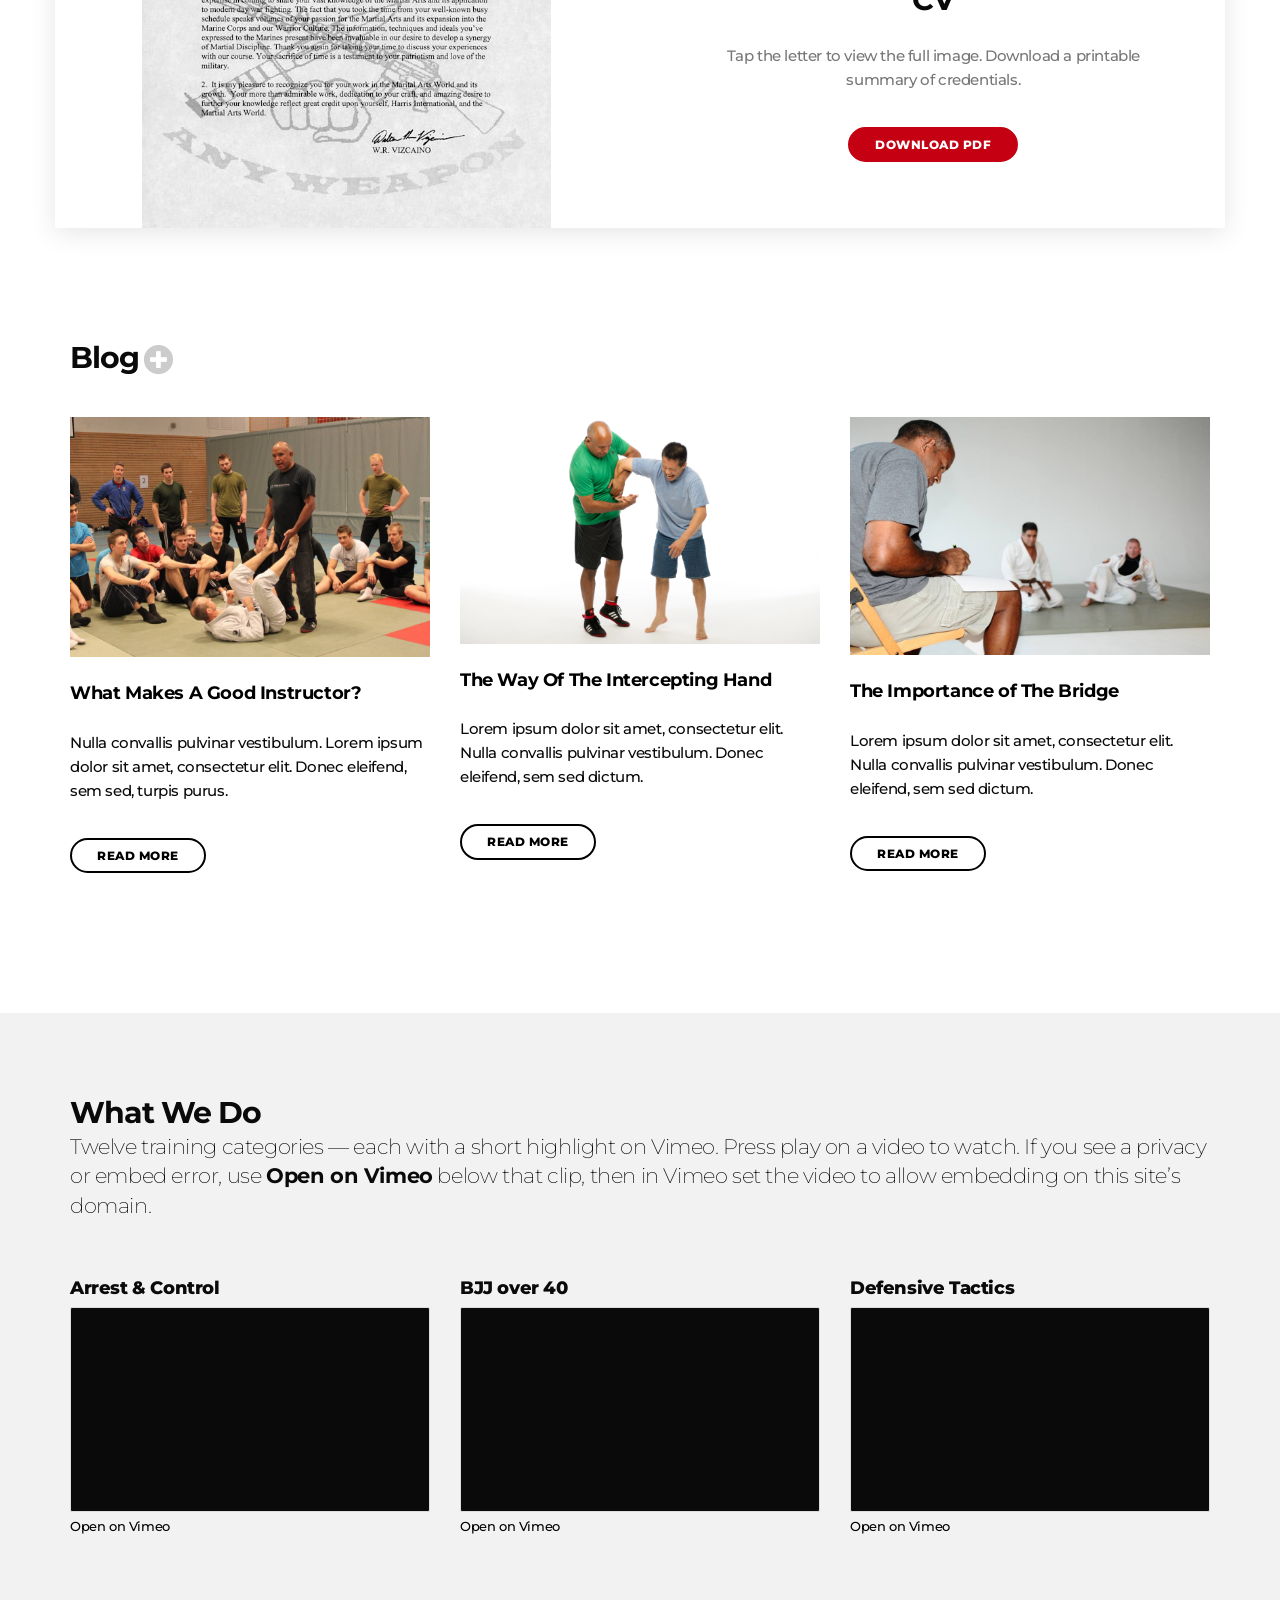
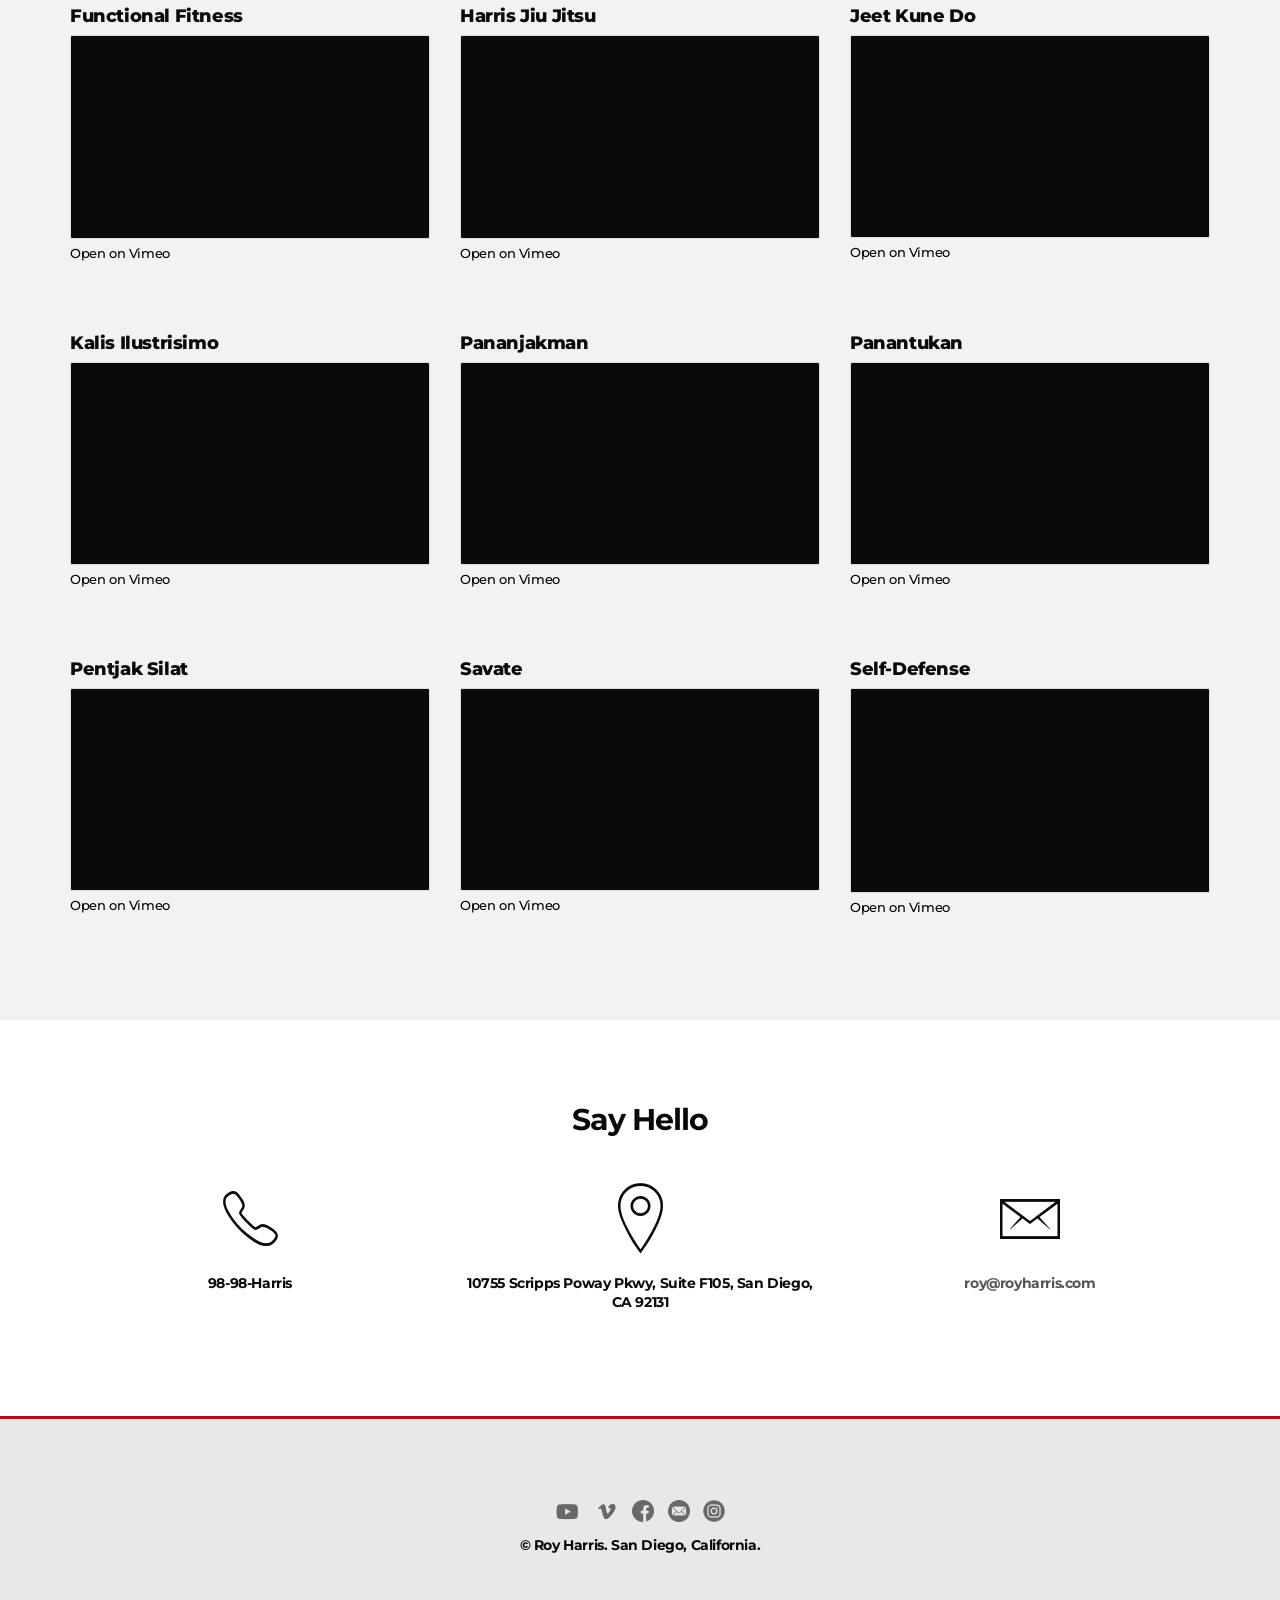
==== commit 7c38d225: "all changed and updated files" ====
--- a/index.html
+++ b/index.html
@@ -53,7 +53,7 @@
     </nav>
     <section class="bg-custom-section demo-header roy-page-hero roy-home-hero">
       <div class="roy-home-hero-media">
-        <img class="roy-home-hero-slide-img" src="src/hero/home-hero/big_gloves_roy_harris_small_02.png" alt="Roy Harris with oversized boxing gloves, Harris International Calgary Jiu-Jitsu Camp 2013">
+        <img class="roy-home-hero-slide-img" src="src/hero/home-hero/big_gloves_roy_harris_small_02 .png" alt="Roy Harris with oversized boxing gloves, Harris International Calgary Jiu-Jitsu Camp 2013">
       </div>
       <div class="bottom-hero header-overlay roy-hero-tagline">
         <h1 class="bold no-pad">
--- a/css/roy-harris.css
+++ b/css/roy-harris.css
@@ -86,7 +86,7 @@
 }
 
 .roy-hero-tagline {
-  text-shadow: 0 2px 24px rgba(0, 0, 0, 0.65);
+  text-shadow: 0 2px 24px rgba(250, 248, 248, 0.65);
 }
 
 .demo-badge,
@@ -149,6 +149,7 @@
   max-width: 100%;
   max-height: 100%;
   object-fit: contain;
+  transform: translateX(-50%);
   display: block;
 }
 
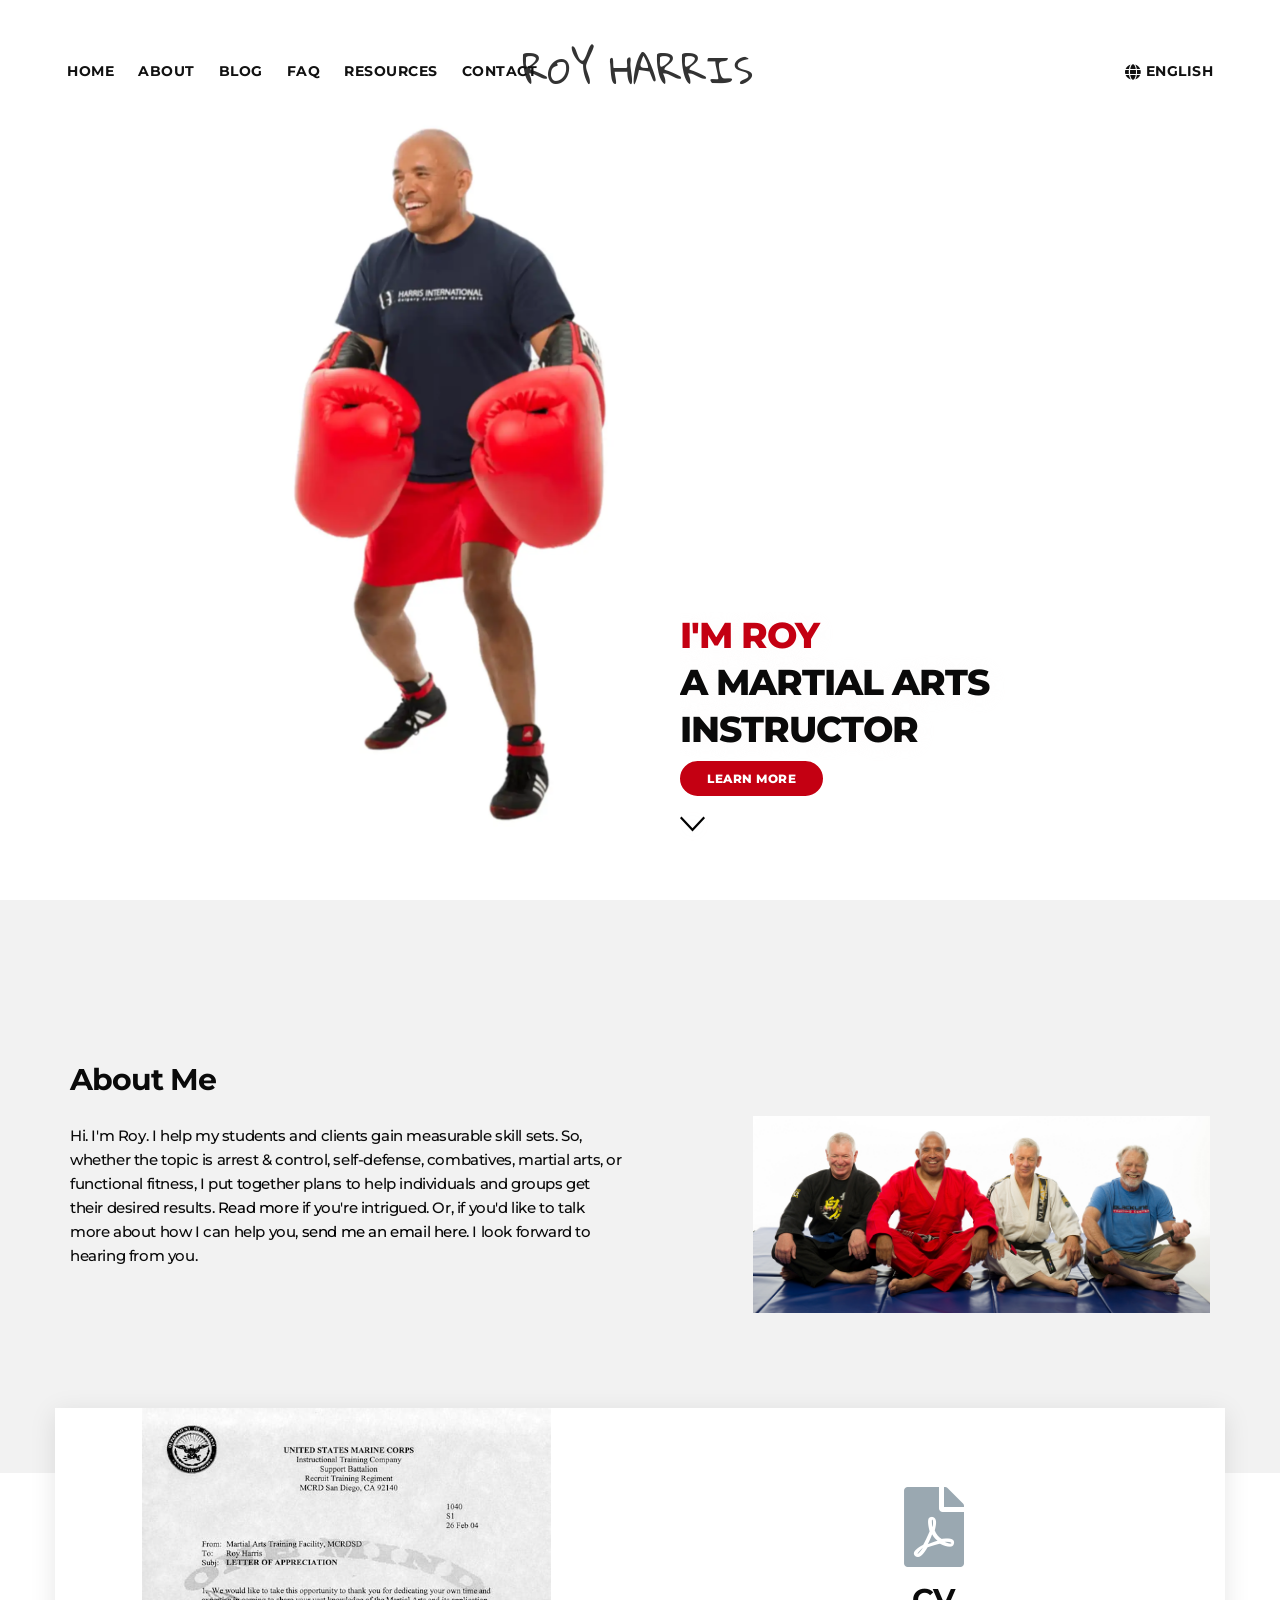
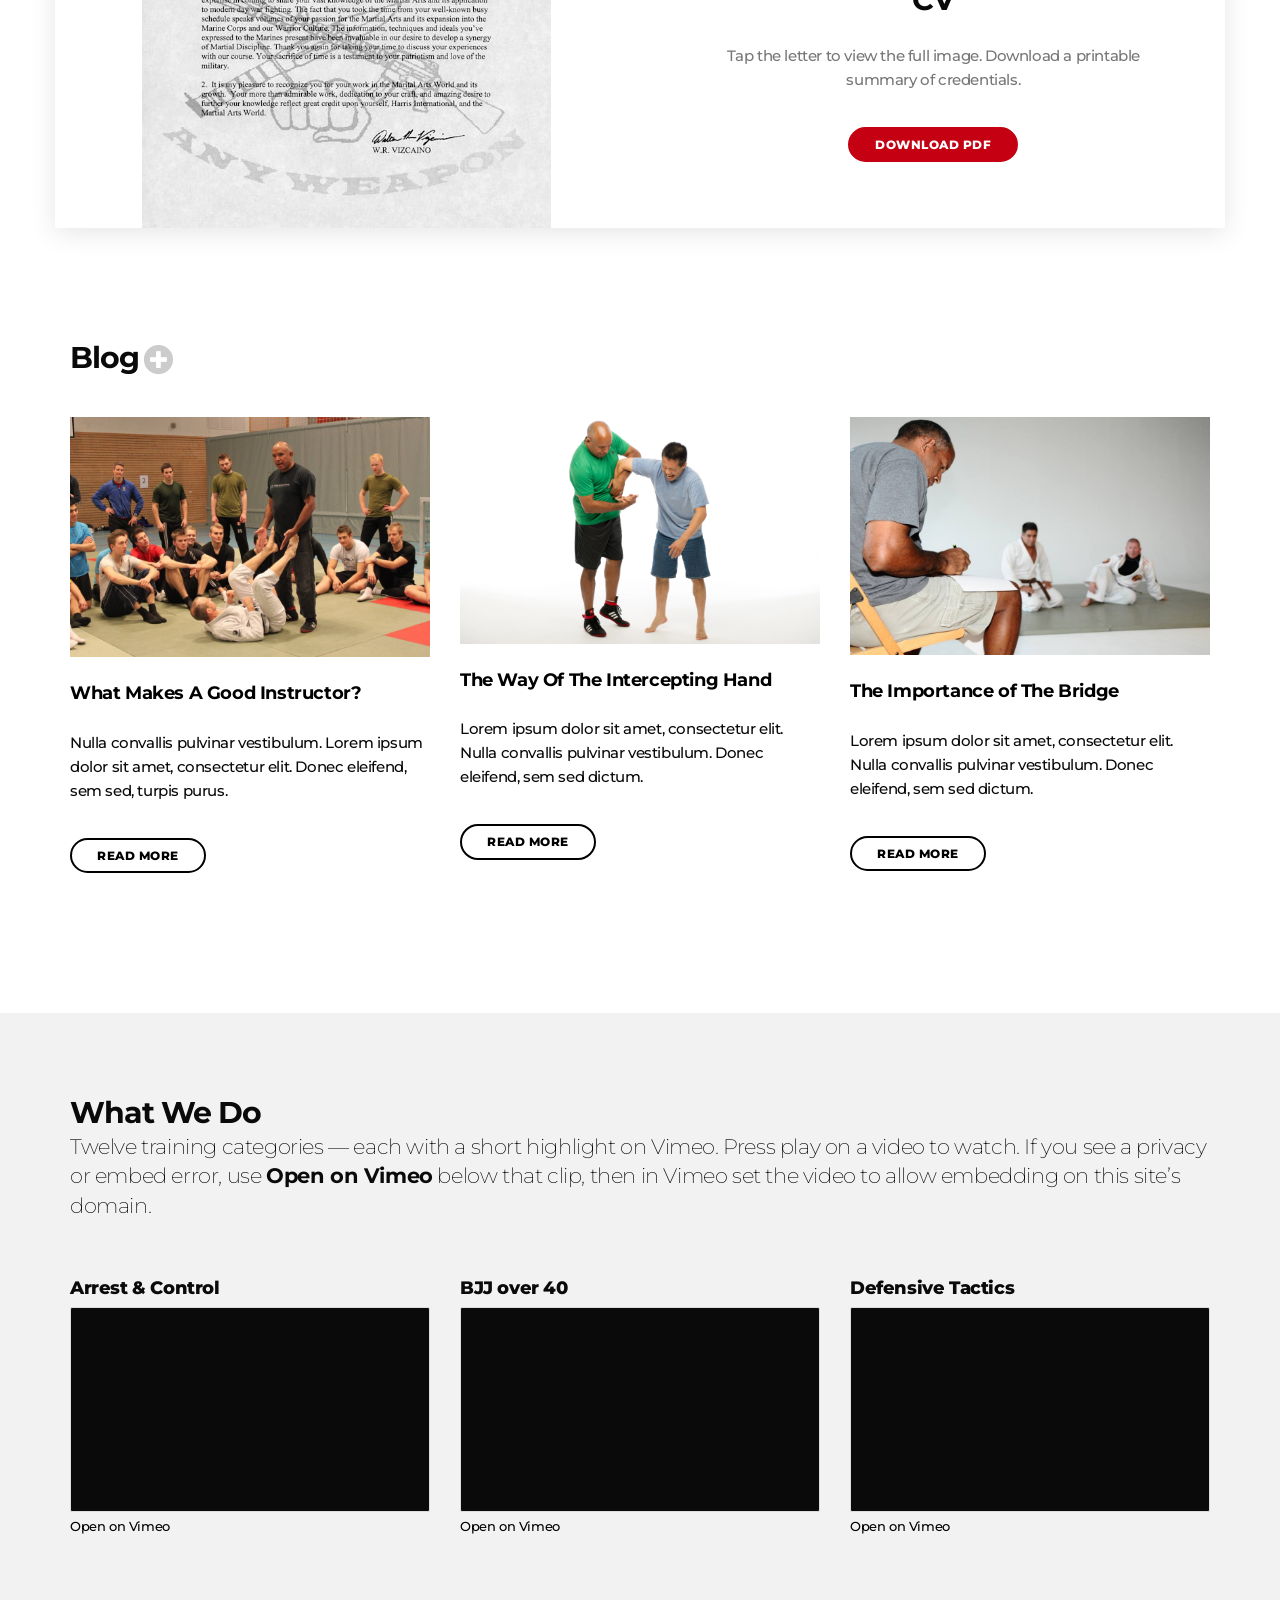
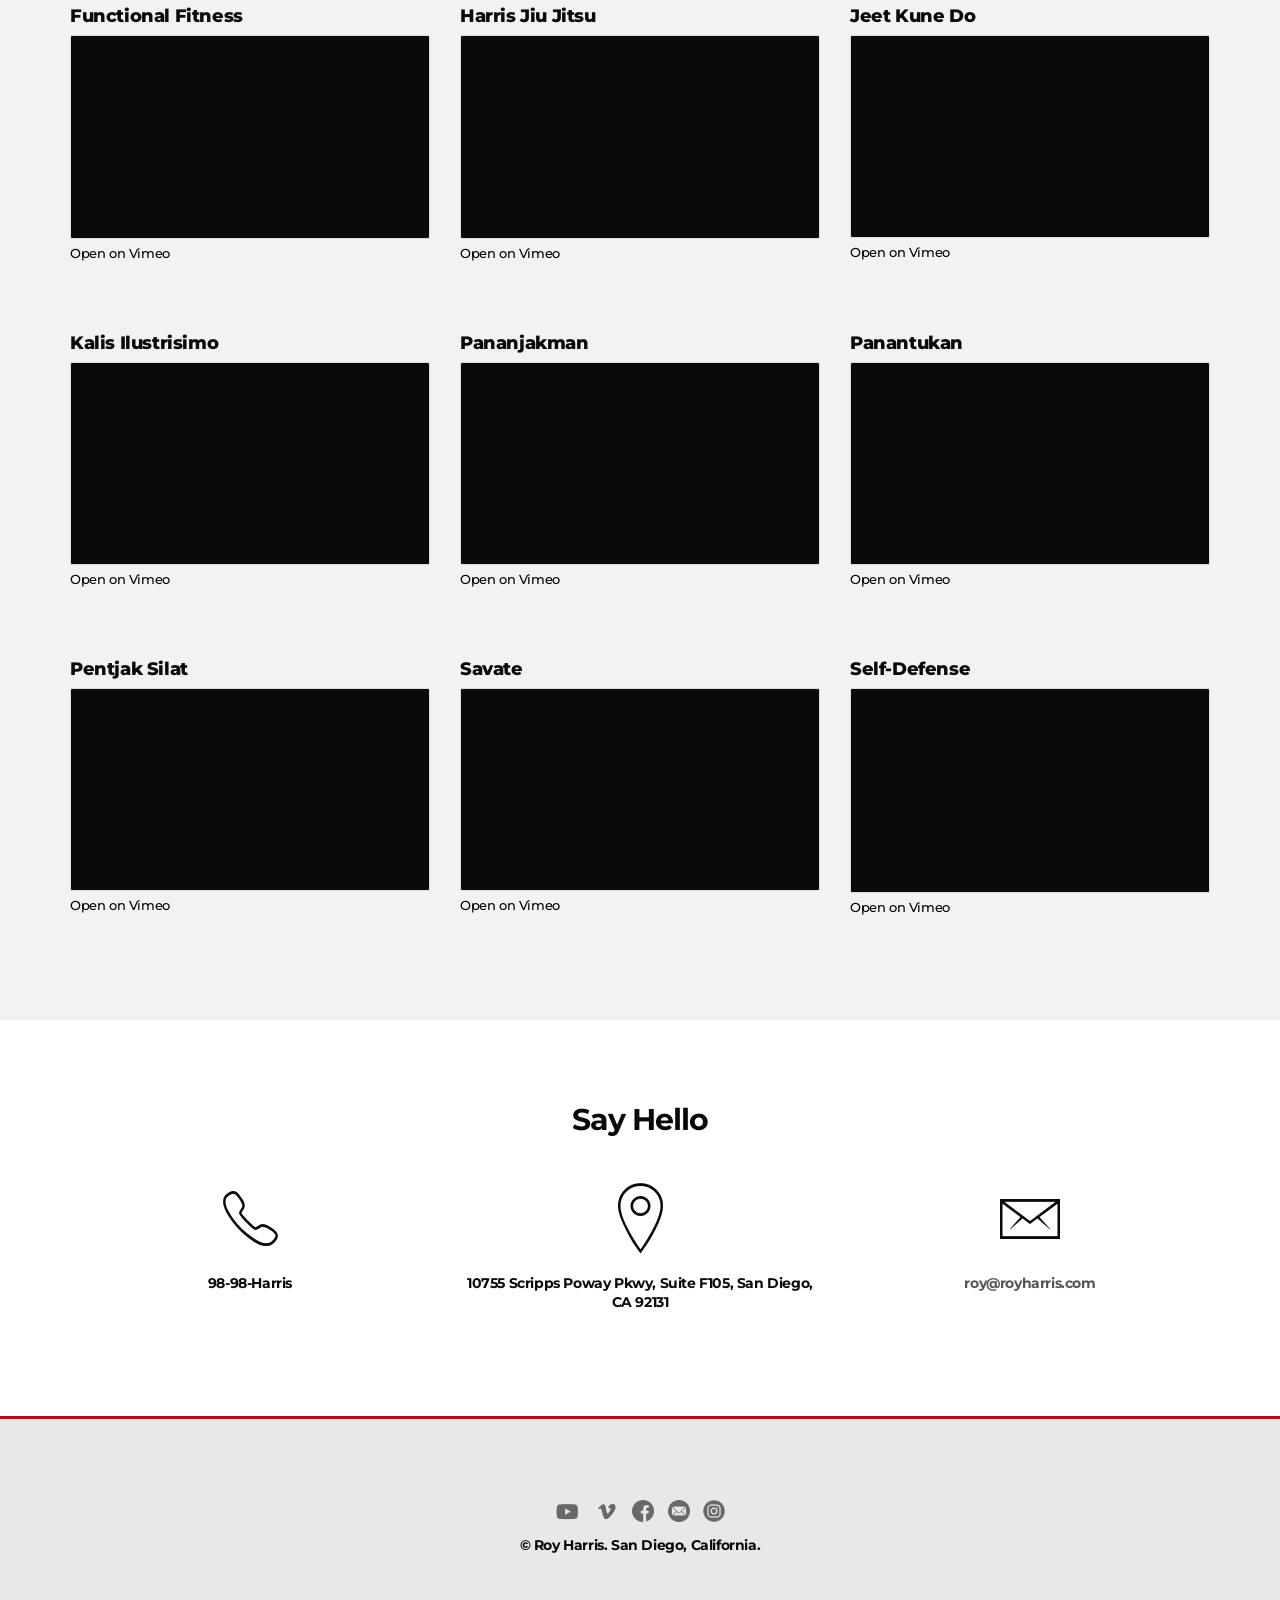
==== commit 7be386a8: "homepage hero replace" ====
--- a/index.html
+++ b/index.html
@@ -53,7 +53,7 @@
     </nav>
     <section class="bg-custom-section demo-header roy-page-hero roy-home-hero">
       <div class="roy-home-hero-media">
-        <img class="roy-home-hero-slide-img" src="src/hero/home-hero/big_gloves_roy_harris_small_02 .png" alt="Roy Harris with oversized boxing gloves, Harris International Calgary Jiu-Jitsu Camp 2013">
+        <img class="roy-home-hero-slide-img" src="src/hero/home-hero/big_gloves_roy_harris_small_02 .webp" alt="Roy Harris with oversized boxing gloves, Harris International Calgary Jiu-Jitsu Camp 2013">
       </div>
       <div class="bottom-hero header-overlay roy-hero-tagline">
         <h1 class="bold no-pad">
--- a/css/roy-harris.css
+++ b/css/roy-harris.css
@@ -141,15 +141,16 @@
   background: #fff;
 }
 
-/* Fit entire photo in the viewport (no crop); letterboxing matches studio white */
+/* Home hero image should behave like template: fill viewport and crop edges */
 .roy-home-hero-media .roy-home-hero-slide-img {
   position: relative;
-  width: auto;
-  height: auto;
-  max-width: 100%;
-  max-height: 100%;
-  object-fit: contain;
-  transform: translateX(-50%);
+  width: 100%;
+  height: 100%;
+  max-width: none;
+  max-height: none;
+  object-fit: cover;
+  object-position: center center;
+  /* transform: translateX(-50%); */
   display: block;
 }
 
